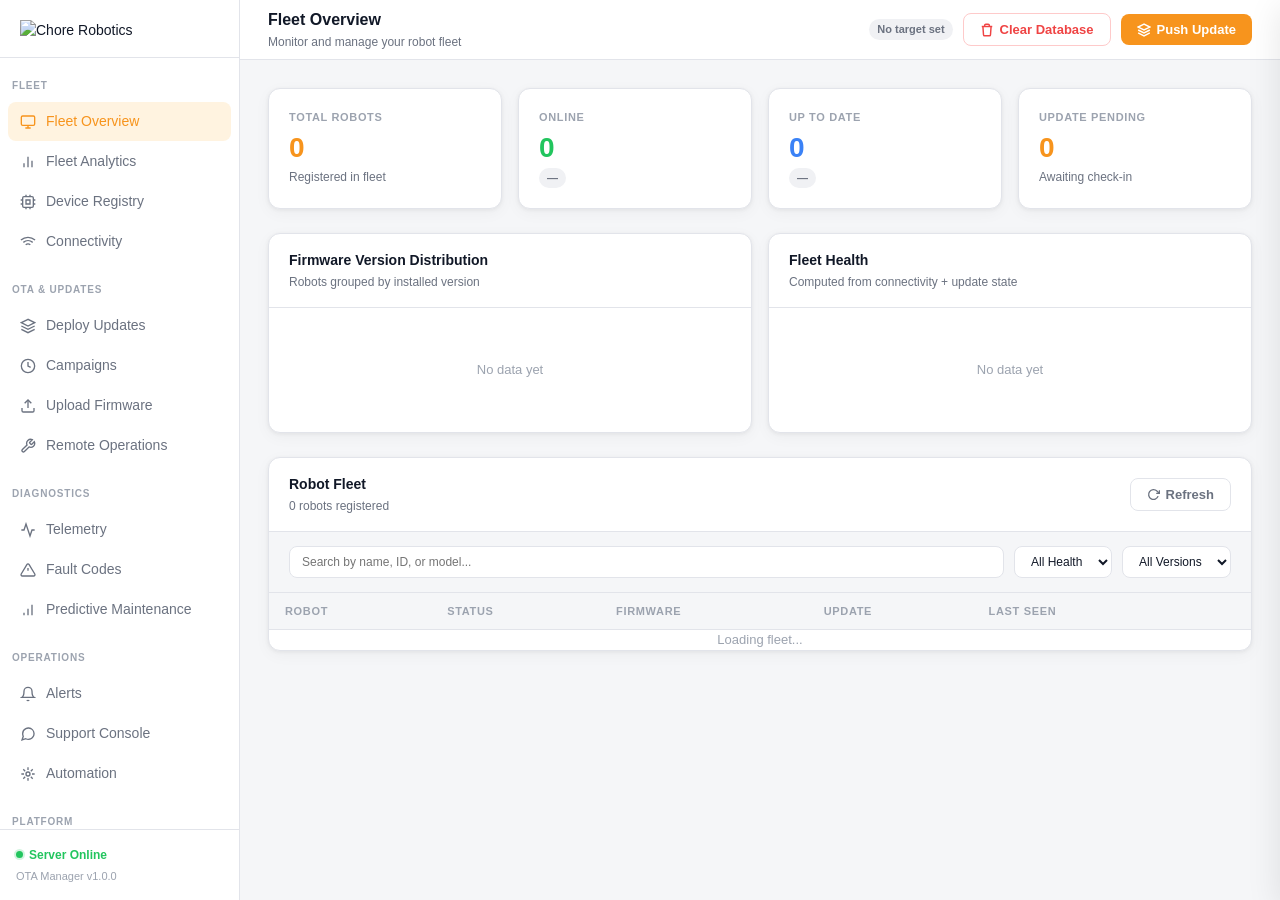
==== server/static/index.html @ d0a6da08 "Snap flywheel path labels to their arrows The telemetry label sat in open space mid-scene; wrap it t" ====
<!DOCTYPE html>
<html lang="en">
<head>
<meta charset="UTF-8">
<meta name="viewport" content="width=device-width, initial-scale=1.0">
<title>Chore Robotics — OTA Fleet Manager</title>
<style>
  /* ---------- Reset & Base ---------- */
  *, *::before, *::after { box-sizing: border-box; margin: 0; padding: 0; }
  :root {
    --orange: #F7941D;
    --orange-light: #FFF3E0;
    --orange-dark: #d97c10;
    --gold: #8B6914;
    --green: #22c55e;
    --red: #ef4444;
    --yellow: #f59e0b;
    --blue: #3b82f6;
    --bg: #f5f6f8;
    --surface: #ffffff;
    --surface2: #f0f1f4;
    --border: #e2e4ea;
    --text: #111827;
    --text2: #6b7280;
    --text3: #9ca3af;
    --radius: 12px;
    --shadow: 0 1px 4px rgba(0,0,0,.06), 0 4px 16px rgba(0,0,0,.04);
    --shadow-lg: 0 8px 32px rgba(0,0,0,.10);
    --sidebar: 240px;
  }
  body {
    font-family: -apple-system, BlinkMacSystemFont, 'Segoe UI', sans-serif;
    background: var(--bg);
    color: var(--text);
    min-height: 100vh;
    display: flex;
    font-size: 14px;
    line-height: 1.5;
  }

  /* ---------- Sidebar ---------- */
  .sidebar {
    width: var(--sidebar);
    background: var(--surface);
    border-right: 1px solid var(--border);
    display: flex;
    flex-direction: column;
    position: fixed;
    top: 0; left: 0; bottom: 0;
    z-index: 100;
  }
  .sidebar-logo {
    padding: 20px 20px 16px;
    border-bottom: 1px solid var(--border);
  }
  .sidebar-logo img { width: 160px; display: block; }
  .sidebar-nav {
    flex: 1;
    min-height: 0;
    overflow-y: auto;
    padding-bottom: 8px;
  }
  .sidebar-nav::-webkit-scrollbar { width: 6px; }
  .sidebar-nav::-webkit-scrollbar-thumb { background: var(--border); border-radius: 99px; }
  .sidebar-nav::-webkit-scrollbar-track { background: transparent; }
  .sidebar-section {
    padding: 20px 12px 8px;
    font-size: 10px;
    font-weight: 700;
    letter-spacing: .08em;
    text-transform: uppercase;
    color: var(--text3);
  }
  .nav-item {
    display: flex;
    align-items: center;
    gap: 10px;
    padding: 9px 12px;
    margin: 1px 8px;
    border-radius: 8px;
    cursor: pointer;
    color: var(--text2);
    font-weight: 500;
    transition: all .15s;
    text-decoration: none;
  }
  .nav-item:hover { background: var(--bg); color: var(--text); }
  .nav-item.active { background: var(--orange-light); color: var(--orange); }
  .nav-item svg { flex-shrink: 0; }
  .sidebar-footer {
    margin-top: auto;
    padding: 16px;
    border-top: 1px solid var(--border);
    font-size: 11px;
    color: var(--text3);
  }
  .server-status {
    display: flex; align-items: center; gap: 6px;
    font-weight: 600; color: var(--green); font-size: 12px;
  }
  .server-status::before {
    content: '';
    width: 7px; height: 7px;
    border-radius: 50%;
    background: var(--green);
    box-shadow: 0 0 0 2px rgba(34,197,94,.2);
  }

  /* ---------- Main ---------- */
  .main {
    margin-left: var(--sidebar);
    flex: 1;
    display: flex;
    flex-direction: column;
    min-height: 100vh;
  }
  .topbar {
    background: var(--surface);
    border-bottom: 1px solid var(--border);
    padding: 0 28px;
    height: 60px;
    display: flex;
    align-items: center;
    justify-content: space-between;
    position: sticky; top: 0; z-index: 50;
  }
  .topbar-title { font-size: 16px; font-weight: 700; }
  .topbar-subtitle { font-size: 12px; color: var(--text2); margin-top: 1px; }
  .topbar-right { display: flex; align-items: center; gap: 10px; }

  .btn {
    display: inline-flex; align-items: center; gap: 6px;
    padding: 8px 16px;
    border-radius: 8px;
    font-size: 13px; font-weight: 600;
    cursor: pointer; border: none;
    transition: all .15s;
  }
  .btn-primary {
    background: var(--orange);
    color: #fff;
  }
  .btn-primary:hover { background: var(--orange-dark); }
  .btn-primary:disabled { opacity: .5; cursor: not-allowed; }
  .btn-ghost {
    background: transparent;
    color: var(--text2);
    border: 1px solid var(--border);
  }
  .btn-ghost:hover { background: var(--bg); color: var(--text); }
  .btn-danger-ghost {
    background: transparent;
    color: var(--red);
    border: 1px solid #fecaca;
  }
  .btn-danger-ghost:hover { background: #fef2f2; border-color: var(--red); }

  .content { padding: 28px; flex: 1; }

  /* ---------- Stats row ---------- */
  .stats-row {
    display: grid;
    grid-template-columns: repeat(4, 1fr);
    gap: 16px;
    margin-bottom: 24px;
  }
  .stat-card {
    background: var(--surface);
    border: 1px solid var(--border);
    border-radius: var(--radius);
    padding: 20px;
    box-shadow: var(--shadow);
  }
  .stat-label { font-size: 11px; font-weight: 700; text-transform: uppercase; letter-spacing: .06em; color: var(--text3); margin-bottom: 8px; }
  .stat-value { font-size: 28px; font-weight: 800; line-height: 1; }
  .stat-value.orange { color: var(--orange); }
  .stat-sub { font-size: 12px; color: var(--text2); margin-top: 6px; }
  .stat-badge {
    display: inline-flex; align-items: center; gap: 4px;
    font-size: 11px; font-weight: 600;
    padding: 2px 8px; border-radius: 99px;
  }
  .badge-green { background: #dcfce7; color: #15803d; }
  .badge-red { background: #fee2e2; color: #b91c1c; }
  .badge-yellow { background: #fef3c7; color: #92400e; }
  .badge-gray { background: var(--surface2); color: var(--text2); }
  .badge-orange { background: var(--orange-light); color: var(--orange-dark); }
  .badge-blue { background: #eff6ff; color: #1d4ed8; }

  /* ---------- Layout grid ---------- */
  .layout-grid {
    display: grid;
    grid-template-columns: 1fr 340px;
    gap: 20px;
    align-items: start;
  }

  /* ---------- Charts row ---------- */
  .charts-row {
    display: grid;
    grid-template-columns: 1fr 1fr;
    gap: 16px;
    margin-bottom: 24px;
  }
  @media (max-width: 900px) { .charts-row { grid-template-columns: 1fr; } }

  .chart-bar-row {
    display: grid;
    grid-template-columns: 110px 1fr 64px;
    align-items: center;
    gap: 10px;
    margin-bottom: 12px;
    font-size: 12px;
  }
  .chart-bar-row:last-child { margin-bottom: 0; }
  .chart-bar-label {
    font-weight: 600; white-space: nowrap; overflow: hidden; text-overflow: ellipsis;
    display: flex; align-items: center; gap: 6px;
  }
  .chart-bar-track { height: 8px; background: var(--surface2); border-radius: 99px; overflow: hidden; }
  .chart-bar-fill {
    height: 100%; border-radius: 99px;
    background: linear-gradient(90deg, var(--orange), var(--orange-dark));
    transition: width .3s ease;
  }
  .chart-bar-count { color: var(--text2); text-align: right; font-variant-numeric: tabular-nums; }

  .donut {
    width: 120px; height: 120px; border-radius: 50%;
    display: flex; align-items: center; justify-content: center;
    flex-shrink: 0; transition: background .3s ease;
  }
  .donut-hole {
    width: 76px; height: 76px; border-radius: 50%;
    background: var(--surface);
    display: flex; flex-direction: column; align-items: center; justify-content: center;
    font-size: 20px; font-weight: 800;
  }
  .donut-hole span { font-size: 9px; font-weight: 700; color: var(--text3); text-transform: uppercase; letter-spacing: .04em; }
  .donut-wrap { display: flex; align-items: center; gap: 24px; flex-wrap: wrap; }
  .donut-legend { display: flex; flex-direction: column; gap: 9px; flex: 1; min-width: 140px; }
  .legend-item { display: flex; align-items: center; gap: 8px; font-size: 12px; color: var(--text2); }
  .legend-item strong { margin-left: auto; color: var(--text); font-weight: 700; }
  .legend-dot { width: 8px; height: 8px; border-radius: 50%; flex-shrink: 0; }

  /* ---------- Fleet toolbar ---------- */
  .fleet-toolbar {
    display: flex; gap: 10px; padding: 14px 20px;
    border-bottom: 1px solid var(--border);
    background: var(--bg);
    flex-wrap: wrap;
  }
  .fleet-toolbar input, .fleet-toolbar select {
    padding: 7px 12px; border: 1px solid var(--border); border-radius: 8px;
    font-size: 12px; background: var(--surface); color: var(--text);
    outline: none; transition: border .15s;
  }
  .fleet-toolbar input:focus, .fleet-toolbar select:focus { border-color: var(--orange); box-shadow: 0 0 0 3px rgba(247,148,29,.15); }
  .fleet-toolbar input { flex: 1; min-width: 180px; }
  .fleet-toolbar select { cursor: pointer; }

  .sortable { cursor: pointer; user-select: none; }
  .sortable:hover { color: var(--text); }
  .sort-arrow { font-size: 9px; margin-left: 4px; color: var(--orange); }

  /* ---------- Health dot on avatar ---------- */
  .robot-icon { position: relative; }
  .health-corner-dot {
    position: absolute; bottom: -2px; right: -2px;
    width: 10px; height: 10px; border-radius: 50%;
    border: 2px solid var(--surface);
  }
  .robot-row { cursor: pointer; }

  /* ---------- Drawer ---------- */
  .drawer-overlay {
    position: fixed; inset: 0; background: rgba(17,24,39,.32);
    opacity: 0; pointer-events: none; transition: opacity .2s ease;
    z-index: 200;
  }
  .drawer-overlay.open { opacity: 1; pointer-events: auto; }
  .robot-drawer {
    position: fixed; top: 0; right: 0; bottom: 0; width: 420px; max-width: 92vw;
    background: var(--surface); border-left: 1px solid var(--border);
    box-shadow: var(--shadow-lg);
    transform: translateX(100%); transition: transform .25s ease;
    z-index: 201; display: flex; flex-direction: column;
  }
  .robot-drawer.open { transform: translateX(0); }
  .drawer-header {
    padding: 20px; border-bottom: 1px solid var(--border);
    display: flex; align-items: center; justify-content: space-between; flex-shrink: 0;
  }
  .drawer-body { padding: 20px; overflow-y: auto; flex: 1; }
  .drawer-section { margin-bottom: 22px; }
  .drawer-section-title {
    font-size: 11px; font-weight: 700; text-transform: uppercase;
    letter-spacing: .06em; color: var(--text3); margin-bottom: 10px;
  }
  .drawer-stat-grid { display: grid; grid-template-columns: 1fr 1fr; gap: 10px; }
  .drawer-stat { background: var(--bg); border-radius: 8px; padding: 12px; }
  .drawer-stat-label { font-size: 11px; color: var(--text2); margin-bottom: 4px; }
  .drawer-stat-value { font-size: 15px; font-weight: 700; font-family: monospace; }
  .timeline-item { display: flex; gap: 10px; padding: 8px 0; border-bottom: 1px solid var(--border); font-size: 12px; }
  .timeline-item:last-child { border-bottom: none; }
  .timeline-dot { width: 7px; height: 7px; border-radius: 50%; background: var(--orange); margin-top: 5px; flex-shrink: 0; }
  .timeline-time { color: var(--text3); font-family: monospace; font-size: 11px; }

  /* ---------- Section card ---------- */
  .card {
    background: var(--surface);
    border: 1px solid var(--border);
    border-radius: var(--radius);
    box-shadow: var(--shadow);
    overflow: hidden;
  }
  .card-header {
    padding: 16px 20px;
    border-bottom: 1px solid var(--border);
    display: flex; align-items: center; justify-content: space-between;
  }
  .card-title { font-weight: 700; font-size: 14px; }
  .card-subtitle { font-size: 12px; color: var(--text2); margin-top: 2px; }
  .card-body { padding: 20px; }

  /* ---------- Fleet table ---------- */
  .fleet-table { width: 100%; border-collapse: collapse; }
  .fleet-table th {
    text-align: left;
    font-size: 11px; font-weight: 700;
    text-transform: uppercase; letter-spacing: .06em;
    color: var(--text3);
    padding: 10px 16px;
    border-bottom: 1px solid var(--border);
    background: var(--bg);
  }
  .fleet-table td {
    padding: 0;
    border-bottom: 1px solid var(--border);
    vertical-align: middle;
  }
  .fleet-table tr:last-child td { border-bottom: none; }
  .fleet-table tr:hover td { background: var(--bg); }

  .robot-row td { padding: 14px 16px; }

  .robot-identity { display: flex; align-items: center; gap: 12px; }
  .robot-icon {
    width: 38px; height: 38px;
    background: var(--orange-light);
    border-radius: 10px;
    display: flex; align-items: center; justify-content: center;
    flex-shrink: 0;
  }
  .robot-icon svg { color: var(--orange); }
  .robot-name { font-weight: 700; font-size: 13px; }
  .robot-meta { font-size: 11px; color: var(--text2); margin-top: 1px; }
  .robot-id { font-family: monospace; font-size: 10px; color: var(--text3); }

  .status-dot {
    width: 7px; height: 7px; border-radius: 50%; display: inline-block;
    margin-right: 5px;
  }
  .dot-online { background: var(--green); box-shadow: 0 0 0 2px rgba(34,197,94,.2); }
  .dot-offline { background: var(--text3); }
  .dot-updating { background: var(--blue); box-shadow: 0 0 0 2px rgba(59,130,246,.2); }

  .action-btn {
    padding: 5px 12px;
    font-size: 12px; font-weight: 600;
    border-radius: 6px; cursor: pointer; border: 1px solid var(--border);
    background: var(--surface); color: var(--text2);
    transition: all .15s;
  }
  .action-btn:hover:not(:disabled) { border-color: var(--orange); color: var(--orange); }
  .action-btn:disabled { opacity: .4; cursor: not-allowed; }

  /* ---------- Right panel ---------- */
  .panel-stack { display: flex; flex-direction: column; gap: 20px; }

  /* ---------- Upload zone ---------- */
  .upload-zone {
    border: 2px dashed var(--border);
    border-radius: 10px;
    padding: 24px;
    text-align: center;
    cursor: pointer;
    transition: all .2s;
    background: var(--bg);
  }
  .upload-zone:hover, .upload-zone.drag { border-color: var(--orange); background: var(--orange-light); }
  .upload-zone svg { color: var(--text3); margin-bottom: 8px; }
  .upload-zone p { font-size: 13px; color: var(--text2); }
  .upload-zone strong { color: var(--orange); }
  #fileInput { display: none; }

  .form-group { margin-bottom: 14px; }
  .form-label { display: block; font-size: 12px; font-weight: 600; margin-bottom: 6px; color: var(--text2); }
  .form-input {
    width: 100%; padding: 8px 12px;
    border: 1px solid var(--border); border-radius: 8px;
    font-size: 13px; color: var(--text);
    outline: none; transition: border .15s;
    background: var(--surface);
  }
  .form-input:focus { border-color: var(--orange); box-shadow: 0 0 0 3px rgba(247,148,29,.15); }

  /* ---------- Versions list ---------- */
  .version-item {
    display: flex; align-items: center; justify-content: space-between;
    padding: 10px 0;
    border-bottom: 1px solid var(--border);
  }
  .version-item:last-child { border-bottom: none; }
  .version-name { font-weight: 700; font-size: 13px; }
  .version-meta { font-size: 11px; color: var(--text2); }

  /* ---------- Deploy section ---------- */
  .deploy-target {
    display: flex; align-items: center; justify-content: space-between;
    padding: 10px 12px;
    border: 1px solid var(--border); border-radius: 8px;
    margin-bottom: 8px;
    cursor: pointer;
    transition: all .15s;
  }
  .deploy-target:hover { border-color: var(--orange); }
  .deploy-target input[type=checkbox] { accent-color: var(--orange); width: 15px; height: 15px; }

  /* ---------- Activity log ---------- */
  .log-entry {
    display: flex; gap: 10px;
    padding: 10px 0;
    border-bottom: 1px solid var(--border);
    font-size: 12px;
  }
  .log-entry:last-child { border-bottom: none; }
  .log-time { color: var(--text3); white-space: nowrap; font-family: monospace; }
  .log-msg { color: var(--text2); }
  .log-msg strong { color: var(--text); }

  /* ---------- Toast ---------- */
  #toast-container {
    position: fixed; bottom: 24px; right: 24px;
    display: flex; flex-direction: column; gap: 8px;
    z-index: 9999;
  }
  .toast {
    background: var(--surface);
    border: 1px solid var(--border);
    border-radius: 10px;
    padding: 12px 16px;
    box-shadow: var(--shadow-lg);
    display: flex; align-items: center; gap: 10px;
    font-size: 13px; font-weight: 500;
    animation: slideIn .25s ease;
    max-width: 320px;
  }
  .toast.success { border-left: 3px solid var(--green); }
  .toast.error { border-left: 3px solid var(--red); }
  .toast.info { border-left: 3px solid var(--blue); }
  @keyframes slideIn {
    from { opacity: 0; transform: translateX(20px); }
    to { opacity: 1; transform: translateX(0); }
  }

  /* ---------- Empty state ---------- */
  .empty { text-align: center; padding: 32px 16px; color: var(--text3); font-size: 13px; }
  .empty code {
    display: inline-block; margin-top: 10px;
    background: var(--surface2); color: var(--text);
    padding: 8px 12px; border-radius: 6px;
    font-size: 12px; font-family: monospace;
  }

  select.form-input { cursor: pointer; }

  .divider { height: 1px; background: var(--border); margin: 16px 0; }

  .chip {
    display: inline-flex; align-items: center;
    padding: 2px 8px; border-radius: 99px;
    font-size: 11px; font-weight: 600;
  }

  /* ---------- Toggle switch ---------- */
  .toggle { position: relative; display: inline-block; width: 38px; height: 22px; flex-shrink: 0; }
  .toggle input { opacity: 0; width: 0; height: 0; }
  .toggle-slider { position: absolute; cursor: pointer; inset: 0; background: var(--surface2); border-radius: 99px; transition: .2s; }
  .toggle-slider:before { content: ''; position: absolute; height: 16px; width: 16px; left: 3px; bottom: 3px; background: #fff; border-radius: 50%; transition: .2s; box-shadow: 0 1px 2px rgba(0,0,0,.2); }
  .toggle input:checked + .toggle-slider { background: var(--orange); }
  .toggle input:checked + .toggle-slider:before { transform: translateX(16px); }

  .setting-row { display: flex; align-items: center; justify-content: space-between; padding: 12px 0; border-bottom: 1px solid var(--border); gap: 12px; }
  .setting-row:last-child { border-bottom: none; }
  .setting-row-label { font-weight: 600; font-size: 13px; }
  .setting-row-desc { font-size: 11px; color: var(--text2); margin-top: 2px; }

  /* ---------- Phased rollout steps ---------- */
  .progress-steps { display: flex; align-items: flex-start; gap: 0; margin: 16px 0; }
  .progress-step { flex: 1; text-align: center; position: relative; }
  .progress-step-dot {
    width: 28px; height: 28px; border-radius: 50%; background: var(--surface2); color: var(--text3);
    display: flex; align-items: center; justify-content: center; font-size: 11px; font-weight: 700;
    margin: 0 auto 6px; border: 2px solid var(--surface2); position: relative; z-index: 1;
  }
  .progress-step.done .progress-step-dot { background: var(--green); color: #fff; border-color: var(--green); }
  .progress-step.active .progress-step-dot { background: var(--orange); color: #fff; border-color: var(--orange); }
  .progress-step-label { font-size: 11px; color: var(--text2); font-weight: 600; }
  .progress-step:not(:last-child)::after {
    content: ''; position: absolute; top: 14px; left: 50%; width: 100%; height: 2px; background: var(--surface2);
  }
  .progress-step.done:not(:last-child)::after { background: var(--green); }

  /* ---------- Mini bits ---------- */
  .mini-table { width: 100%; border-collapse: collapse; font-size: 12px; }
  .mini-table th { text-align: left; font-size: 10px; font-weight: 700; text-transform: uppercase; letter-spacing: .05em; color: var(--text3); padding: 8px 10px; border-bottom: 1px solid var(--border); }
  .mini-table td { padding: 10px; border-bottom: 1px solid var(--border); }
  .mini-table tr:last-child td { border-bottom: none; }
  .severity-critical { background: #fee2e2; color: #b91c1c; }
  .severity-warning { background: #fef3c7; color: #92400e; }
  .severity-info { background: #eff6ff; color: #1d4ed8; }

  /* ---------- Grafana-style telemetry dashboard ---------- */
  .gf-wrap { background: #0f1115; border-radius: 12px; padding: 20px; margin-top: 20px; }
  .gf-toolbar { display: flex; align-items: center; justify-content: space-between; margin-bottom: 16px; flex-wrap: wrap; gap: 10px; }
  .gf-title { color: #e5e7eb; font-weight: 700; font-size: 13px; display: flex; align-items: center; gap: 8px; }
  .gf-range-buttons { display: flex; gap: 6px; }
  .gf-range-btn {
    background: #1f2329; border: 1px solid #2c3138; color: #9ca3af;
    padding: 6px 14px; border-radius: 6px; font-size: 12px; font-weight: 600; cursor: pointer;
  }
  .gf-range-btn.active { background: var(--orange); color: #0f1115; border-color: var(--orange); }
  .gf-range-btn:hover:not(.active) { border-color: #4b5563; color: #d1d5db; }
  .gf-grid { display: grid; grid-template-columns: repeat(4, 1fr); gap: 12px; margin-bottom: 12px; }
  .gf-panel { background: #181b1f; border: 1px solid #2c3138; border-radius: 8px; padding: 14px; min-width: 0; }
  .gf-panel-title { font-size: 10px; font-weight: 700; color: #9ca3af; text-transform: uppercase; letter-spacing: .05em; margin-bottom: 10px; }
  .gf-stat-value { font-size: 26px; font-weight: 800; color: #e5e7eb; }
  .gf-stat-value.good { color: #73bf69; }
  .gf-stat-value.warn { color: #fade2a; }
  .gf-stat-value.crit { color: #f2495c; }
  .gf-legend { display: flex; gap: 12px; flex-wrap: wrap; margin-top: 8px; font-size: 11px; color: #9ca3af; }
  .gf-legend-item { display: flex; align-items: center; gap: 5px; }
  .gf-legend-dot { width: 8px; height: 8px; border-radius: 2px; flex-shrink: 0; }
  .gf-heatmap-row { display: flex; gap: 2px; align-items: center; margin-bottom: 2px; }
  .gf-heatmap-label { width: 100px; font-size: 10px; color: #9ca3af; flex-shrink: 0; overflow: hidden; text-overflow: ellipsis; white-space: nowrap; }
  .gf-heatmap-cell { flex: 1; height: 16px; border-radius: 2px; }
  .gf-table { width: 100%; border-collapse: collapse; font-size: 11px; color: #d1d5db; }
  .gf-table th { text-align: left; color: #6b7280; font-weight: 600; padding: 6px 8px; border-bottom: 1px solid #2c3138; text-transform: uppercase; font-size: 9px; letter-spacing: .05em; }
  .gf-table td { padding: 6px 8px; border-bottom: 1px solid #22262c; }
  .gf-log { background: #0f1115; border: 1px solid #2c3138; border-radius: 6px; padding: 10px; font-family: monospace; font-size: 11px; color: #9ca3af; height: 180px; overflow-y: auto; }
  .gf-log-line { padding: 2px 0; }
  .gf-log-time { color: #4b5563; margin-right: 8px; }
  .gf-gauge-wrap { display: flex; flex-direction: column; align-items: center; }

  /* ---------- Virtual cursor (demo choreography) ---------- */
  #virtual-cursor {
    position: fixed; top: 0; left: 0; width: 22px; height: 22px;
    pointer-events: none; z-index: 99999;
    opacity: 0; transition: opacity .3s ease;
    filter: drop-shadow(0 2px 5px rgba(0,0,0,.35));
    will-change: transform;
  }
  #virtual-cursor.vc-dip svg { transform: scale(.88); }
  #virtual-cursor svg { transition: transform .12s ease; display: block; }
  .vc-ripple {
    position: fixed; width: 10px; height: 10px; margin: -5px 0 0 -5px;
    border-radius: 50%; border: 2px solid var(--orange);
    pointer-events: none; z-index: 99998;
    animation: vcRipple .5s ease-out forwards;
  }
  @keyframes vcRipple { from { transform: scale(.3); opacity: .9; } to { transform: scale(3.4); opacity: 0; } }
  .vc-hover td { background: var(--bg) !important; }

  /* ---------- Data Flywheel ---------- */
  .fw-track { fill: none; stroke: var(--orange); stroke-width: 2.5; opacity: .18; }
  .fw-flow { fill: none; stroke: var(--orange); stroke-width: 2.5; stroke-linecap: round; stroke-dasharray: 2 14; animation: fwFlow 1.4s linear infinite; }
  .fw-flow-return { stroke: var(--orange-dark); animation-duration: 1.8s; }
  @keyframes fwFlow { to { stroke-dashoffset: -16; } }
  #fw-scene text { font-family: 'Avenir Next', 'Helvetica Neue', -apple-system, 'Segoe UI', sans-serif; }
  .fw-station-label { font-size: 16px; font-weight: 600; fill: var(--text); letter-spacing: .01em; }
  .fw-station-sub { font-size: 11px; font-weight: 500; fill: var(--text2); letter-spacing: .02em; }
  .fw-counter { font-size: 26px; font-weight: 700; fill: var(--orange-dark); letter-spacing: .01em; }
  .fw-counter-sub { font-size: 9.5px; font-weight: 600; fill: var(--text3); letter-spacing: .08em; text-transform: uppercase; }
  .fw-path-label { font-size: 11.5px; font-weight: 500; fill: var(--text2); letter-spacing: .015em; }
  .fw-tagline { font-size: 13.5px; font-weight: 600; fill: var(--text2); letter-spacing: .02em; }
  .fw-particle { fill: var(--orange); }
  .fw-packet { fill: var(--orange-dark); }
  .fw-node-pulse { animation: fwPulse 2.6s ease-in-out infinite; transform-box: fill-box; transform-origin: center; }
  @keyframes fwPulse { 0%,100% { transform: scale(1); } 50% { transform: scale(1.035); } }
  .fw-pill { fill: #fff; stroke: rgba(247,148,29,.35); stroke-width: 1; }
  @media (prefers-reduced-motion: reduce) {
    .fw-flow, .fw-node-pulse { animation: none; }
  }
</style>
</head>
<body>

<!-- Sidebar -->
<aside class="sidebar">
  <div class="sidebar-logo">
    <img src="/static/logo.png" alt="Chore Robotics">
  </div>
  <nav class="sidebar-nav">
  <div class="sidebar-section">Fleet</div>
  <a class="nav-item active" id="nav-fleet" onclick="showSection('fleet')">
    <svg width="16" height="16" fill="none" stroke="currentColor" stroke-width="2" viewBox="0 0 24 24"><rect x="2" y="3" width="20" height="14" rx="2"/><path d="M8 21h8M12 17v4"/></svg>
    Fleet Overview
  </a>
  <a class="nav-item" id="nav-analytics" onclick="showSection('analytics')">
    <svg width="16" height="16" fill="none" stroke="currentColor" stroke-width="2" viewBox="0 0 24 24"><line x1="18" y1="20" x2="18" y2="10"/><line x1="12" y1="20" x2="12" y2="4"/><line x1="6" y1="20" x2="6" y2="14"/></svg>
    Fleet Analytics
  </a>
  <a class="nav-item" id="nav-devices" onclick="showSection('devices')">
    <svg width="16" height="16" fill="none" stroke="currentColor" stroke-width="2" viewBox="0 0 24 24"><rect x="4" y="4" width="16" height="16" rx="2"/><path d="M9 9h6v6H9z"/><path d="M9 1v3M15 1v3M9 20v3M15 20v3M1 9h3M1 15h3M20 9h3M20 15h3"/></svg>
    Device Registry
  </a>
  <a class="nav-item" id="nav-connectivity" onclick="showSection('connectivity')">
    <svg width="16" height="16" fill="none" stroke="currentColor" stroke-width="2" viewBox="0 0 24 24"><path d="M5 12.55a11 11 0 0114.08 0M1.42 9a16 16 0 0121.16 0M8.53 16.11a6 6 0 016.95 0"/><line x1="12" y1="20" x2="12.01" y2="20"/></svg>
    Connectivity
  </a>
  <div class="sidebar-section">OTA &amp; Updates</div>
  <a class="nav-item" id="nav-deploy" onclick="showSection('deploy')">
    <svg width="16" height="16" fill="none" stroke="currentColor" stroke-width="2" viewBox="0 0 24 24"><path d="M12 2L2 7l10 5 10-5-10-5zM2 17l10 5 10-5M2 12l10 5 10-5"/></svg>
    Deploy Updates
  </a>
  <a class="nav-item" id="nav-campaigns" onclick="showSection('campaigns')">
    <svg width="16" height="16" fill="none" stroke="currentColor" stroke-width="2" viewBox="0 0 24 24"><circle cx="12" cy="12" r="10"/><path d="M12 6v6l4 2"/></svg>
    Campaigns
  </a>
  <a class="nav-item" id="nav-uploads" onclick="showSection('uploads')">
    <svg width="16" height="16" fill="none" stroke="currentColor" stroke-width="2" viewBox="0 0 24 24"><path d="M21 15v4a2 2 0 01-2 2H5a2 2 0 01-2-2v-4"/><polyline points="17 8 12 3 7 8"/><line x1="12" y1="3" x2="12" y2="15"/></svg>
    Upload Firmware
  </a>
  <a class="nav-item" id="nav-remoteops" onclick="showSection('remoteops')">
    <svg width="16" height="16" fill="none" stroke="currentColor" stroke-width="2" viewBox="0 0 24 24"><path d="M14.7 6.3a1 1 0 000 1.4l1.6 1.6a1 1 0 001.4 0l3.77-3.77a6 6 0 01-7.94 7.94l-6.91 6.91a2.12 2.12 0 01-3-3l6.91-6.91a6 6 0 017.94-7.94l-3.76 3.76z"/></svg>
    Remote Operations
  </a>
  <div class="sidebar-section">Diagnostics</div>
  <a class="nav-item" id="nav-telemetry" onclick="showSection('telemetry')">
    <svg width="16" height="16" fill="none" stroke="currentColor" stroke-width="2" viewBox="0 0 24 24"><path d="M22 12h-4l-3 9L9 3l-3 9H2"/></svg>
    Telemetry
  </a>
  <a class="nav-item" id="nav-faults" onclick="showSection('faults')">
    <svg width="16" height="16" fill="none" stroke="currentColor" stroke-width="2" viewBox="0 0 24 24"><path d="M10.29 3.86L1.82 18a2 2 0 001.71 3h16.94a2 2 0 001.71-3L13.71 3.86a2 2 0 00-3.42 0z"/><line x1="12" y1="9" x2="12" y2="13"/><line x1="12" y1="17" x2="12.01" y2="17"/></svg>
    Fault Codes
  </a>
  <a class="nav-item" id="nav-predictive" onclick="showSection('predictive')">
    <svg width="16" height="16" fill="none" stroke="currentColor" stroke-width="2" viewBox="0 0 24 24"><path d="M12 20V10M18 20V4M6 20v-4"/></svg>
    Predictive Maintenance
  </a>
  <div class="sidebar-section">Operations</div>
  <a class="nav-item" id="nav-alerts" onclick="showSection('alerts')">
    <svg width="16" height="16" fill="none" stroke="currentColor" stroke-width="2" viewBox="0 0 24 24"><path d="M18 8a6 6 0 00-12 0c0 7-3 9-3 9h18s-3-2-3-9"/><path d="M13.73 21a2 2 0 01-3.46 0"/></svg>
    Alerts
  </a>
  <a class="nav-item" id="nav-support" onclick="showSection('support')">
    <svg width="16" height="16" fill="none" stroke="currentColor" stroke-width="2" viewBox="0 0 24 24"><path d="M21 11.5a8.38 8.38 0 01-.9 3.8 8.5 8.5 0 01-7.6 4.7 8.38 8.38 0 01-3.8-.9L3 21l1.9-5.7a8.38 8.38 0 01-.9-3.8 8.5 8.5 0 014.7-7.6 8.38 8.38 0 013.8-.9h.5a8.48 8.48 0 018 8v.5z"/></svg>
    Support Console
  </a>
  <a class="nav-item" id="nav-automation" onclick="showSection('automation')">
    <svg width="16" height="16" fill="none" stroke="currentColor" stroke-width="2" viewBox="0 0 24 24"><path d="M12 2v4M12 18v4M4.93 4.93l2.83 2.83M16.24 16.24l2.83 2.83M2 12h4M18 12h4M4.93 19.07l2.83-2.83M16.24 7.76l2.83-2.83"/><circle cx="12" cy="12" r="3"/></svg>
    Automation
  </a>
  <div class="sidebar-section">Platform</div>
  <a class="nav-item" id="nav-access" onclick="showSection('access')">
    <svg width="16" height="16" fill="none" stroke="currentColor" stroke-width="2" viewBox="0 0 24 24"><rect x="3" y="11" width="18" height="11" rx="2"/><path d="M7 11V7a5 5 0 0110 0v4"/></svg>
    Access &amp; Audit
  </a>
  <a class="nav-item" id="nav-enterprise" onclick="showSection('enterprise')">
    <svg width="16" height="16" fill="none" stroke="currentColor" stroke-width="2" viewBox="0 0 24 24"><path d="M3 21h18M5 21V7l7-4 7 4v14M9 9h1M9 13h1M9 17h1M14 9h1M14 13h1M14 17h1"/></svg>
    Enterprise &amp; Ecosystem
  </a>
  <a class="nav-item" id="nav-flywheel" onclick="showSection('flywheel')">
    <svg width="16" height="16" fill="none" stroke="currentColor" stroke-width="2" viewBox="0 0 24 24"><circle cx="12" cy="12" r="9"/><path d="M12 3v4M21 12h-4M12 21v-4M3 12h4"/><circle cx="12" cy="12" r="2.5"/></svg>
    Data Flywheel
  </a>
  <div class="sidebar-section">System</div>
  <a class="nav-item" id="nav-activity" onclick="showSection('activity')">
    <svg width="16" height="16" fill="none" stroke="currentColor" stroke-width="2" viewBox="0 0 24 24"><polyline points="22 12 18 12 15 21 9 3 6 12 2 12"/></svg>
    Activity Log
  </a>
  </nav>
  <div class="sidebar-footer">
    <div class="server-status">Server Online</div>
    <div style="margin-top:4px">OTA Manager v1.0.0</div>
  </div>
</aside>

<!-- Main -->
<main class="main">
  <div class="topbar">
    <div>
      <div class="topbar-title" id="page-title">Fleet Overview</div>
      <div class="topbar-subtitle" id="page-sub">Monitor and manage your robot fleet</div>
    </div>
    <div class="topbar-right">
      <span class="chip badge-gray" id="target-version-chip">No target set</span>
      <button class="btn btn-danger-ghost" onclick="clearDatabase()">
        <svg width="14" height="14" fill="none" stroke="currentColor" stroke-width="2.5" viewBox="0 0 24 24"><polyline points="3 6 5 6 21 6"/><path d="M19 6l-1 14a2 2 0 01-2 2H8a2 2 0 01-2-2L5 6m3 0V4a2 2 0 012-2h4a2 2 0 012 2v2"/></svg>
        Clear Database
      </button>
      <button class="btn btn-primary" onclick="showSection('deploy')">
        <svg width="14" height="14" fill="none" stroke="currentColor" stroke-width="2.5" viewBox="0 0 24 24"><path d="M12 2L2 7l10 5 10-5-10-5z"/><path d="M2 17l10 5 10-5M2 12l10 5 10-5"/></svg>
        Push Update
      </button>
    </div>
  </div>

  <div class="content">

    <!-- ===== FLEET SECTION ===== -->
    <div id="section-fleet">
      <div class="stats-row">
        <div class="stat-card">
          <div class="stat-label">Total Robots</div>
          <div class="stat-value orange" id="stat-total">0</div>
          <div class="stat-sub">Registered in fleet</div>
        </div>
        <div class="stat-card">
          <div class="stat-label">Online</div>
          <div class="stat-value" id="stat-online" style="color:var(--green)">0</div>
          <div class="stat-sub"><span class="stat-badge badge-gray" id="stat-online-pct">—</span></div>
        </div>
        <div class="stat-card">
          <div class="stat-label">Up to Date</div>
          <div class="stat-value" id="stat-uptodate" style="color:var(--blue)">0</div>
          <div class="stat-sub"><span class="stat-badge badge-gray" id="stat-uptodate-pct">—</span></div>
        </div>
        <div class="stat-card">
          <div class="stat-label">Update Pending</div>
          <div class="stat-value" id="stat-updating" style="color:var(--orange)">0</div>
          <div class="stat-sub">Awaiting check-in</div>
        </div>
      </div>

      <div class="charts-row">
        <div class="card">
          <div class="card-header">
            <div>
              <div class="card-title">Firmware Version Distribution</div>
              <div class="card-subtitle">Robots grouped by installed version</div>
            </div>
          </div>
          <div class="card-body" id="version-chart"><div class="empty">No data yet</div></div>
        </div>
        <div class="card">
          <div class="card-header">
            <div>
              <div class="card-title">Fleet Health</div>
              <div class="card-subtitle">Computed from connectivity + update state</div>
            </div>
          </div>
          <div class="card-body" id="health-chart"><div class="empty">No data yet</div></div>
        </div>
      </div>

      <div class="card">
        <div class="card-header">
          <div>
            <div class="card-title">Robot Fleet</div>
            <div class="card-subtitle" id="fleet-count">0 robots registered</div>
          </div>
          <button class="btn btn-ghost" onclick="refreshFleet()">
            <svg width="13" height="13" fill="none" stroke="currentColor" stroke-width="2.5" viewBox="0 0 24 24"><polyline points="23 4 23 10 17 10"/><path d="M20.49 15a9 9 0 11-2.12-9.36L23 10"/></svg>
            Refresh
          </button>
        </div>
        <div class="fleet-toolbar">
          <input type="text" id="filter-search" placeholder="Search by name, ID, or model..." oninput="fleetFilter.search=this.value; renderFleet();">
          <select id="filter-health" onchange="fleetFilter.health=this.value; renderFleet();">
            <option value="all">All Health</option>
            <option value="healthy">Healthy</option>
            <option value="updating">Updating</option>
            <option value="outdated">Outdated</option>
            <option value="offline">Offline</option>
          </select>
          <select id="filter-version" onchange="fleetFilter.version=this.value; renderFleet();">
            <option value="all">All Versions</option>
          </select>
        </div>
        <table class="fleet-table">
          <thead>
            <tr>
              <th class="sortable" onclick="setSort('name')">Robot <span class="sort-arrow" id="arrow-name"></span></th>
              <th class="sortable" onclick="setSort('status')">Status <span class="sort-arrow" id="arrow-status"></span></th>
              <th class="sortable" onclick="setSort('version')">Firmware <span class="sort-arrow" id="arrow-version"></span></th>
              <th>Update</th>
              <th class="sortable" onclick="setSort('last_seen')">Last Seen <span class="sort-arrow" id="arrow-last_seen"></span></th>
              <th></th>
            </tr>
          </thead>
          <tbody id="fleet-tbody">
            <tr><td colspan="6" class="empty">Loading fleet...</td></tr>
          </tbody>
        </table>
      </div>
    </div>

    <!-- ===== ANALYTICS SECTION ===== -->
    <div id="section-analytics" style="display:none">
      <div class="card" style="margin-bottom:20px">
        <div class="card-body" style="display:flex;align-items:center;gap:32px;flex-wrap:wrap">
          <div style="flex:1;min-width:260px">
            <div class="stat-label">OTA Rollout Progress</div>
            <div style="display:flex;align-items:baseline;gap:10px;margin:6px 0 10px">
              <div style="font-size:36px;font-weight:800;color:var(--blue)" id="an-rollout-pct">0%</div>
              <div class="stat-sub" id="an-rollout-sub" style="margin:0">of fleet on target version</div>
            </div>
            <div class="chart-bar-track" style="height:10px">
              <div class="chart-bar-fill" id="an-rollout-bar" style="width:0%;background:linear-gradient(90deg,var(--blue),#1d4ed8)"></div>
            </div>
          </div>
          <div style="display:flex;gap:32px">
            <div><div class="stat-label">Avg Tenure</div><div style="font-size:20px;font-weight:800;margin-top:4px" id="an-avg-tenure">0d</div></div>
            <div><div class="stat-label">Connectivity</div><div style="font-size:20px;font-weight:800;margin-top:4px;color:var(--green)" id="an-online-pct">0%</div><div class="stat-sub" id="an-online-sub"></div></div>
            <div><div class="stat-label">Models</div><div style="font-size:20px;font-weight:800;margin-top:4px;color:var(--gold)" id="an-model-count">0</div></div>
          </div>
        </div>
      </div>

      <div class="layout-grid" style="grid-template-columns:1.3fr 1fr;margin-bottom:20px">
        <div class="card">
          <div class="card-header">
            <div>
              <div class="card-title">Robots by Model</div>
              <div class="card-subtitle">Hardware mix across the fleet</div>
            </div>
          </div>
          <div class="card-body" id="an-model-chart"><div class="empty">No data yet</div></div>
        </div>
        <div class="card">
          <div class="card-header">
            <div class="card-title">Update Compliance</div>
          </div>
          <div class="card-body" id="an-compliance-chart"><div class="empty">No data yet</div></div>
        </div>
      </div>

      <div class="layout-grid" style="grid-template-columns:1fr 1fr">
        <div class="card">
          <div class="card-header"><div class="card-title">Longest-Serving Robots</div></div>
          <div class="card-body" id="an-oldest-list"><div class="empty">No data yet</div></div>
        </div>
        <div class="card">
          <div class="card-header"><div class="card-title">Newest Additions</div></div>
          <div class="card-body" id="an-newest-list"><div class="empty">No data yet</div></div>
        </div>
      </div>
    </div>

    <!-- ===== DEPLOY SECTION ===== -->
    <div id="section-deploy" style="display:none">
      <div class="card" id="rollout-progress-card" style="margin-bottom:20px;display:none">
        <div class="card-header">
          <div>
            <div class="card-title">Active Rollout</div>
            <div class="card-subtitle">Live progress across in-flight firmware campaigns</div>
          </div>
        </div>
        <div class="card-body" id="rollout-progress-body"></div>
      </div>
      <div class="layout-grid">
        <div class="card">
          <div class="card-header">
            <div>
              <div class="card-title">Deploy Firmware Update</div>
              <div class="card-subtitle">Select a version and target robots</div>
            </div>
          </div>
          <div class="card-body">
            <div class="form-group">
              <label class="form-label">Firmware Version to Deploy</label>
              <select class="form-input" id="deploy-version-select">
                <option value="">— Select a version —</option>
              </select>
            </div>
            <div class="divider"></div>
            <div class="form-label" style="margin-bottom:10px">Target Robots</div>
            <div style="margin-bottom:10px;display:flex;gap:8px">
              <button class="btn btn-ghost" id="select-all-robots-btn" style="font-size:12px;padding:5px 10px" onclick="selectAllRobots(true)">Select All Available</button>
              <button class="btn btn-ghost" style="font-size:12px;padding:5px 10px" onclick="selectAllRobots(false)">Deselect All</button>
            </div>
            <div id="deploy-robot-list"></div>
            <div class="divider"></div>
            <div style="display:flex;align-items:center;justify-content:space-between;margin-bottom:12px">
              <div style="font-size:13px;color:var(--text2)">
                Current target: <strong id="current-target-display">none</strong>
              </div>
            </div>
            <button class="btn btn-primary" style="width:100%;justify-content:center;padding:12px" id="deploy-btn" onclick="deployUpdate()">
              <svg width="15" height="15" fill="none" stroke="currentColor" stroke-width="2.5" viewBox="0 0 24 24"><path d="M12 2L2 7l10 5 10-5-10-5z"/><path d="M2 17l10 5 10-5M2 12l10 5 10-5"/></svg>
              Push Update to Fleet
            </button>
          </div>
        </div>
        <div class="panel-stack">
          <div class="card">
            <div class="card-header">
              <div class="card-title">Deployment Status</div>
            </div>
            <div class="card-body" id="deploy-status-list">
              <div class="empty">No pending deployments</div>
            </div>
          </div>
          <div class="card">
            <div class="card-header">
              <div class="card-title">Available Versions</div>
            </div>
            <div class="card-body" id="deploy-versions-sidebar">
              <div class="empty">No firmware uploaded yet</div>
            </div>
          </div>
        </div>
      </div>

      <div class="layout-grid" style="margin-top:20px">
        <div class="card">
          <div class="card-header">
            <div>
              <div class="card-title">Deploy Attachment Firmware</div>
              <div class="card-subtitle">Select an attachment type, version, and target attachments</div>
            </div>
          </div>
          <div class="card-body">
            <div class="form-group">
              <label class="form-label">Attachment Type</label>
              <select class="form-input" id="deploy-attachment-type" onchange="renderAttachmentVersionOptions();renderDeployAttachmentList();">
                <option value="">— Select a type —</option>
              </select>
            </div>
            <div class="form-group">
              <label class="form-label">Firmware Version</label>
              <select class="form-input" id="deploy-attachment-version">
                <option value="">— Select a type first —</option>
              </select>
            </div>
            <div class="divider"></div>
            <div class="form-label" style="margin-bottom:10px">Target Attachments</div>
            <div style="margin-bottom:10px;display:flex;gap:8px">
              <button class="btn btn-ghost" id="select-all-attachments-btn" style="font-size:12px;padding:5px 10px" onclick="selectAllAttachments(true)">Select All Available</button>
              <button class="btn btn-ghost" style="font-size:12px;padding:5px 10px" onclick="selectAllAttachments(false)">Deselect All</button>
            </div>
            <div id="deploy-attachment-list"><div class="empty">Select an attachment type above</div></div>
            <div class="divider"></div>
            <div style="display:flex;align-items:center;justify-content:space-between;margin-bottom:12px">
              <div style="font-size:13px;color:var(--text2)">
                Current target: <strong id="current-attachment-target-display">none</strong>
              </div>
            </div>
            <button class="btn btn-primary" style="width:100%;justify-content:center;padding:12px" id="deploy-attachment-btn" onclick="deployAttachmentUpdate()">
              <svg width="15" height="15" fill="none" stroke="currentColor" stroke-width="2.5" viewBox="0 0 24 24"><path d="M12 2L2 7l10 5 10-5-10-5z"/><path d="M2 17l10 5 10-5M2 12l10 5 10-5"/></svg>
              Push Update to Attachments
            </button>
          </div>
        </div>
        <div class="panel-stack">
          <div class="card">
            <div class="card-header">
              <div class="card-title">Attachment Firmware Targets</div>
            </div>
            <div class="card-body" id="attachment-targets-list">
              <div class="empty">No targets set</div>
            </div>
          </div>
        </div>
      </div>
    </div>

    <!-- ===== UPLOADS SECTION ===== -->
    <div id="section-uploads" style="display:none">
      <div class="layout-grid">
        <div class="card">
          <div class="card-header">
            <div class="card-title">Uploaded Firmware</div>
          </div>
          <div class="card-body" id="uploads-list">
            <div class="empty">No firmware uploaded yet</div>
          </div>
        </div>
        <div class="panel-stack">
          <div class="card">
            <div class="card-header">
              <div class="card-title">Upload Firmware Package</div>
              <div class="card-subtitle">.tar.gz files only</div>
            </div>
            <div class="card-body">
              <div class="upload-zone" id="upload-zone" onclick="document.getElementById('fileInput').click()"
                ondragover="event.preventDefault();this.classList.add('drag')"
                ondragleave="this.classList.remove('drag')"
                ondrop="handleDrop(event)">
                <svg width="32" height="32" fill="none" stroke="currentColor" stroke-width="1.5" viewBox="0 0 24 24" style="margin:0 auto 8px"><path d="M21 15v4a2 2 0 01-2 2H5a2 2 0 01-2-2v-4"/><polyline points="17 8 12 3 7 8"/><line x1="12" y1="3" x2="12" y2="15"/></svg>
                <p><strong>Click to upload</strong> or drag & drop</p>
                <p style="margin-top:4px;font-size:11px">.tar.gz firmware packages</p>
                <div id="file-name" style="margin-top:10px;font-size:12px;font-weight:600;color:var(--orange)"></div>
              </div>
              <input type="file" id="fileInput" accept=".tar.gz,.gz" onchange="fileSelected(this)">
              <div class="form-group" style="margin-top:16px">
                <label class="form-label">Version Number</label>
                <input type="text" class="form-input" id="versionInput" placeholder="e.g. 1.0.2">
              </div>
              <button class="btn btn-primary" style="width:100%;justify-content:center" onclick="uploadFile()">
                <svg width="14" height="14" fill="none" stroke="currentColor" stroke-width="2.5" viewBox="0 0 24 24"><path d="M21 15v4a2 2 0 01-2 2H5a2 2 0 01-2-2v-4"/><polyline points="17 8 12 3 7 8"/><line x1="12" y1="3" x2="12" y2="15"/></svg>
                Upload Package
              </button>
            </div>
          </div>
        </div>
      </div>
    </div>

    <!-- ===== DEVICE REGISTRY SECTION ===== -->
    <div id="section-devices" style="display:none">
      <div class="card" style="margin-bottom:20px">
        <div class="card-header">
          <div>
            <div class="card-title">Device &amp; Attachment Registry</div>
            <div class="card-subtitle">Identity, hardware revision, lifecycle state, and attached attachment per robot</div>
          </div>
        </div>
        <div class="card-body" style="padding:0">
          <table class="fleet-table" id="devices-table">
            <thead><tr>
              <th>Robot</th><th>Serial</th><th>HW Rev</th><th>Manufactured</th><th>Lifecycle</th><th>Attachment</th><th>Group / Tag</th>
            </tr></thead>
            <tbody id="devices-tbody"><tr><td colspan="7" class="empty">No data yet</td></tr></tbody>
          </table>
        </div>
      </div>
      <div class="card" style="margin-bottom:20px">
        <div class="card-header">
          <div>
            <div class="card-title">Attachment Registry</div>
            <div class="card-subtitle">Snow Plowers, Lawn Mowers, Snow Removers, and Leaf Collectors across the fleet</div>
          </div>
        </div>
        <div class="card-body" style="padding:0">
          <table class="fleet-table" id="attachments-table">
            <thead><tr>
              <th>Serial</th><th>Type</th><th>Firmware</th><th>Attached To</th><th>Status</th><th>Update</th>
            </tr></thead>
            <tbody id="attachments-tbody"><tr><td colspan="6" class="empty">No data yet</td></tr></tbody>
          </table>
        </div>
      </div>
      <div class="layout-grid" style="grid-template-columns:1fr 1fr">
        <div class="card">
          <div class="card-header"><div class="card-title">Compatibility Matrix</div><div class="card-subtitle">Attachment firmware ↔ base hardware revision</div></div>
          <div class="card-body" style="padding:0">
            <table class="mini-table">
              <thead><tr><th>Attachment FW</th><th>HW Rev A</th><th>HW Rev B</th><th>HW Rev C</th></tr></thead>
              <tbody>
                <tr><td>Snow Plower 1.1</td><td>✅</td><td>✅</td><td>❌</td></tr>
                <tr><td>Lawn Mower 2.4</td><td>✅</td><td>✅</td><td>✅</td></tr>
                <tr><td>Snow Remover 1.0</td><td>❌</td><td>✅</td><td>✅</td></tr>
                <tr><td>Leaf Collector 3.0</td><td>✅</td><td>✅</td><td>✅</td></tr>
              </tbody>
            </table>
          </div>
        </div>
        <div class="card">
          <div class="card-header"><div class="card-title">Device Groups &amp; Tags</div></div>
          <div class="card-body" style="display:flex;flex-wrap:wrap;gap:8px">
            <span class="chip badge-orange">beta-channel</span>
            <span class="chip badge-blue">region:us-west</span>
            <span class="chip badge-green">cohort:pilot-2026</span>
            <span class="chip badge-gray">hw-rev:b</span>
            <span class="chip badge-yellow">warranty:active</span>
          </div>
        </div>
      </div>
    </div>

    <!-- ===== CONNECTIVITY SECTION ===== -->
    <div id="section-connectivity" style="display:none">
      <div class="card" style="margin-bottom:20px">
        <div class="card-header">
          <div>
            <div class="card-title">Device Shadow</div>
            <div class="card-subtitle">Cloud-cached reported state vs. desired state — works even while a robot is offline</div>
          </div>
        </div>
        <div class="card-body" style="padding:0">
          <table class="fleet-table" id="shadow-table">
            <thead><tr><th>Robot</th><th>Reported Version</th><th>Desired Version</th><th>Sync</th></tr></thead>
            <tbody id="shadow-tbody"><tr><td colspan="4" class="empty">No data yet</td></tr></tbody>
          </table>
        </div>
      </div>
      <div class="card">
        <div class="card-header">
          <div>
            <div class="card-title">Connection Diagnostics</div>
            <div class="card-subtitle">Wi-Fi signal, IP, and drop history per robot</div>
          </div>
        </div>
        <div class="card-body" style="padding:0">
          <table class="fleet-table" id="conn-table">
            <thead><tr><th>Robot</th><th>SSID</th><th>Signal</th><th>IP Address</th><th>Drops (7d)</th></tr></thead>
            <tbody id="conn-tbody"><tr><td colspan="5" class="empty">No data yet</td></tr></tbody>
          </table>
        </div>
      </div>
    </div>

    <!-- ===== CAMPAIGNS SECTION ===== -->
    <div id="section-campaigns" style="display:none">
      <div class="card" style="margin-bottom:20px">
        <div class="card-header">
          <div>
            <div class="card-title">Active Rollout</div>
            <div class="card-subtitle" id="camp-sub">Phased campaign progress toward the current target version</div>
          </div>
        </div>
        <div class="card-body">
          <div class="progress-steps" id="camp-steps"></div>
          <div class="divider"></div>
          <div class="setting-row">
            <div>
              <div class="setting-row-label">Forced vs. User-Consented</div>
              <div class="setting-row-desc">Critical/security updates install automatically; feature updates wait for consent or a maintenance window</div>
            </div>
            <label class="toggle"><input type="checkbox" id="camp-forced" onchange="showToast(this.checked ? 'Campaign set to Forced install' : 'Campaign set to User-Consented', 'info')"><span class="toggle-slider"></span></label>
          </div>
          <div class="setting-row">
            <div>
              <div class="setting-row-label">Automatic Rollout Halt</div>
              <div class="setting-row-desc">Auto-pause this campaign if failure rate crosses 5%</div>
            </div>
            <label class="toggle"><input type="checkbox" checked onchange="showToast(this.checked ? 'Auto-halt armed at 5% failure rate' : 'Auto-halt disabled', 'info')"><span class="toggle-slider"></span></label>
          </div>
          <div class="setting-row">
            <div>
              <div class="setting-row-label">Update Preconditions</div>
              <div class="setting-row-desc">Robot must satisfy all before install is allowed</div>
            </div>
            <div style="display:flex;gap:6px">
              <span class="stat-badge badge-green">Battery ≥ 20%</span>
              <span class="stat-badge badge-green">Docked</span>
              <span class="stat-badge badge-green">Idle</span>
            </div>
          </div>
          <div class="divider"></div>
          <button class="btn btn-danger-ghost" onclick="triggerRollback()">
            <svg width="14" height="14" fill="none" stroke="currentColor" stroke-width="2.5" viewBox="0 0 24 24"><polyline points="1 4 1 10 7 10"/><path d="M3.51 15a9 9 0 102.13-9.36L1 10"/></svg>
            Rollback Campaign
          </button>
        </div>
      </div>
      <div class="layout-grid" style="grid-template-columns:1fr 1fr">
        <div class="card">
          <div class="card-header"><div class="card-title">Release Channels</div></div>
          <div class="card-body" id="channels-body"><div class="empty">No data yet</div></div>
        </div>
        <div class="card">
          <div class="card-header"><div class="card-title">OTA Quality Scorecard</div></div>
          <div class="card-body">
            <div class="chart-bar-row"><div class="chart-bar-label">Adoption</div><div class="chart-bar-track"><div class="chart-bar-fill" style="width:78%"></div></div><div class="chart-bar-count">78%</div></div>
            <div class="chart-bar-row"><div class="chart-bar-label">Success Rate</div><div class="chart-bar-track"><div class="chart-bar-fill" style="width:96%"></div></div><div class="chart-bar-count">96%</div></div>
            <div class="chart-bar-row"><div class="chart-bar-label">Rollback Rate</div><div class="chart-bar-track"><div class="chart-bar-fill" style="width:2%"></div></div><div class="chart-bar-count">2%</div></div>
            <div class="chart-bar-row"><div class="chart-bar-label">Crash Δ post-update</div><div class="chart-bar-track"><div class="chart-bar-fill" style="width:4%"></div></div><div class="chart-bar-count">-4%</div></div>
          </div>
        </div>
      </div>
    </div>

    <!-- ===== REMOTE OPS SECTION ===== -->
    <div id="section-remoteops" style="display:none">
      <div class="layout-grid">
        <div class="card">
          <div class="card-header">
            <div>
              <div class="card-title">Send Remote Command</div>
              <div class="card-subtitle">Command status is tracked sent → acked → executed</div>
            </div>
          </div>
          <div class="card-body">
            <div class="form-group">
              <label class="form-label">Target Robot</label>
              <select class="form-input" id="remoteops-robot"></select>
            </div>
            <div style="display:grid;grid-template-columns:1fr 1fr;gap:10px;margin-top:8px">
              <button class="btn btn-ghost" onclick="sendCommand('Reboot')">Reboot</button>
              <button class="btn btn-ghost" onclick="sendCommand('Return to Dock')">Return to Dock</button>
              <button class="btn btn-ghost" onclick="sendCommand('Stop Chore')">Stop Chore</button>
              <button class="btn btn-ghost" id="self-test-btn" onclick="sendCommand('Run Self-Test')">Run Self-Test</button>
              <button class="btn btn-ghost" onclick="sendCommand('Blink LED (Identify)')">Blink LED</button>
              <button class="btn btn-danger-ghost" onclick="sendCommand('Factory Reset')">Factory Reset</button>
            </div>
            <div class="divider"></div>
            <div class="setting-row">
              <div>
                <div class="setting-row-label">Remote Diagnostics Mode</div>
                <div class="setting-row-desc">Raises telemetry/log verbosity; auto-reverts after 4 hours</div>
              </div>
              <label class="toggle"><input type="checkbox" id="diag-mode-toggle" onchange="showToast(this.checked ? 'Diagnostics mode enabled — auto-revert in 4h' : 'Diagnostics mode disabled', 'info')"><span class="toggle-slider"></span></label>
            </div>
          </div>
        </div>
        <div class="panel-stack">
          <div class="card">
            <div class="card-header"><div class="card-title">Remote Configuration</div></div>
            <div class="card-body">
              <div class="form-group"><label class="form-label">Default Cleaning Schedule</label><input class="form-input" value="Daily · 09:00" readonly></div>
              <div class="form-group"><label class="form-label">Log Verbosity</label>
                <select class="form-input"><option>Normal</option><option>Verbose</option><option>Debug</option></select>
              </div>
              <div class="form-group"><label class="form-label">Telemetry Rate</label>
                <select class="form-input"><option>Standard (60s)</option><option>Reduced (5min)</option><option>High-Rate (5s)</option></select>
              </div>
              <button class="btn btn-primary" style="width:100%;justify-content:center" onclick="showToast('Configuration saved (demo)', 'success')">Save Configuration</button>
            </div>
          </div>
          <div class="card">
            <div class="card-header"><div class="card-title">Command History</div></div>
            <div class="card-body" id="command-history"><div class="empty">No commands sent yet</div></div>
          </div>
        </div>
      </div>
    </div>

    <!-- ===== TELEMETRY SECTION ===== -->
    <div id="section-telemetry" style="display:none">
      <div class="card" style="margin-bottom:20px">
        <div class="card-header">
          <div>
            <div class="card-title">Fleet Telemetry</div>
            <div class="card-subtitle">Time-series health metrics, last 24h (sample data)</div>
          </div>
          <select class="form-input" id="telemetry-robot" style="width:auto" onchange="renderTelemetry()"></select>
        </div>
        <div class="card-body">
          <div class="layout-grid" style="grid-template-columns:1fr 1fr 1fr">
            <div><div class="stat-label" style="margin-bottom:8px">Battery Voltage</div><div id="spark-battery"></div></div>
            <div><div class="stat-label" style="margin-bottom:8px">Motor Current</div><div id="spark-motor"></div></div>
            <div><div class="stat-label" style="margin-bottom:8px">CPU Temp</div><div id="spark-temp"></div></div>
          </div>
        </div>
      </div>
      <div class="card">
        <div class="card-header"><div class="card-title">Event Log</div><div class="card-subtitle">Chore started/finished, docked, attachment attached, errors</div></div>
        <div class="card-body" style="padding:0">
          <table class="fleet-table" id="events-table">
            <thead><tr><th>Time</th><th>Robot</th><th>Event</th><th>Detail</th></tr></thead>
            <tbody id="events-tbody"></tbody>
          </table>
        </div>
      </div>

      <div class="gf-wrap">
        <div class="gf-toolbar">
          <div class="gf-title">
            <svg width="16" height="16" fill="none" stroke="#F7941D" stroke-width="2" viewBox="0 0 24 24"><path d="M22 12h-4l-3 9L9 3l-3 9H2"/></svg>
            Live Fleet Telemetry — Grafana View
          </div>
          <div class="gf-range-buttons">
            <button class="gf-range-btn" data-range="1h" onclick="setGfRange('1h')">1h</button>
            <button class="gf-range-btn" data-range="6h" onclick="setGfRange('6h')">6h</button>
            <button class="gf-range-btn active" data-range="24h" onclick="setGfRange('24h')">24h</button>
            <button class="gf-range-btn" data-range="7d" onclick="setGfRange('7d')">7d</button>
          </div>
        </div>

        <div class="gf-grid">
          <div class="gf-panel"><div class="gf-panel-title">Avg Battery Voltage</div><div class="gf-stat-value" id="gf-stat-battery">—</div><div id="gf-spark-battery"></div></div>
          <div class="gf-panel"><div class="gf-panel-title">Avg Motor Current</div><div class="gf-stat-value" id="gf-stat-motor">—</div><div id="gf-spark-motor"></div></div>
          <div class="gf-panel"><div class="gf-panel-title">Avg CPU Temp</div><div class="gf-stat-value" id="gf-stat-temp">—</div><div id="gf-spark-temp"></div></div>
          <div class="gf-panel"><div class="gf-panel-title">Ingestion Rate</div><div class="gf-stat-value good" id="gf-stat-ingest">—</div><div style="font-size:10px;color:#6b7280;margin-top:4px">points/sec, fleet-wide</div></div>
        </div>

        <div class="gf-grid" style="grid-template-columns:1fr 1fr">
          <div class="gf-panel">
            <div class="gf-panel-title">Battery Voltage — Per Robot</div>
            <div id="gf-graph-battery"></div>
            <div class="gf-legend" id="gf-legend-battery"></div>
          </div>
          <div class="gf-panel">
            <div class="gf-panel-title">Motor Current — Per Robot</div>
            <div id="gf-graph-motor"></div>
            <div class="gf-legend" id="gf-legend-motor"></div>
          </div>
        </div>

        <div class="gf-grid" style="grid-template-columns:1.2fr 1fr">
          <div class="gf-panel">
            <div class="gf-panel-title">CPU Temperature Heatmap</div>
            <div id="gf-heatmap"></div>
          </div>
          <div class="gf-panel">
            <div class="gf-panel-title">Fault Rate by Hour</div>
            <div id="gf-error-bars" style="display:flex;align-items:flex-end;gap:4px;height:120px"></div>
          </div>
        </div>

        <div class="gf-grid" style="grid-template-columns:1fr 1fr 1.4fr">
          <div class="gf-panel gf-gauge-wrap"><div class="gf-panel-title">Fleet Online</div><div id="gf-gauge-online"></div></div>
          <div class="gf-panel gf-gauge-wrap"><div class="gf-panel-title">Avg Battery</div><div id="gf-gauge-battery"></div></div>
          <div class="gf-panel"><div class="gf-panel-title">Top Anomalies</div><div id="gf-anomaly-table"></div></div>
        </div>

        <div class="gf-panel">
          <div class="gf-panel-title">Live Event Stream</div>
          <div class="gf-log" id="gf-log"></div>
        </div>
      </div>
    </div>

    <!-- ===== FAULT CODES SECTION ===== -->
    <div id="section-faults" style="display:none">
      <div class="card">
        <div class="card-header">
          <div>
            <div class="card-title">Fault Code Browser</div>
            <div class="card-subtitle">Fleet-wide frequency, severity, and firmware correlation (sample data)</div>
          </div>
        </div>
        <div class="card-body" style="padding:0">
          <table class="mini-table" id="faults-table">
            <thead><tr><th>Code</th><th>Description</th><th>Severity</th><th>Occurrences (30d)</th><th>Robots Affected</th><th>Linked Firmware</th></tr></thead>
            <tbody id="faults-tbody"></tbody>
          </table>
        </div>
      </div>
    </div>

    <!-- ===== PREDICTIVE MAINTENANCE SECTION ===== -->
    <div id="section-predictive" style="display:none">
      <div class="charts-row">
        <div class="card">
          <div class="card-header"><div class="card-title">Fleet Health Score</div><div class="card-subtitle">Composite score from connectivity + update compliance</div></div>
          <div class="card-body" id="predictive-score"><div class="empty">No data yet</div></div>
        </div>
        <div class="card">
          <div class="card-header"><div class="card-title">Consumables Wear (sample)</div><div class="card-subtitle">Blade &amp; belt remaining life on attached attachments</div></div>
          <div class="card-body" id="wear-chart"><div class="empty">No data yet</div></div>
        </div>
      </div>
      <div class="card">
        <div class="card-header"><div class="card-title">Per-Robot Risk Scores</div><div class="card-subtitle">Predicted failure risk from telemetry trends (sample model output)</div></div>
        <div class="card-body" style="padding:0">
          <table class="fleet-table" id="risk-table">
            <thead><tr><th>Robot</th><th>Risk Score</th><th>Predicted Component</th><th>Est. Time to Failure</th></tr></thead>
            <tbody id="risk-tbody"><tr><td colspan="4" class="empty">No data yet</td></tr></tbody>
          </table>
        </div>
      </div>
    </div>

    <!-- ===== ALERTS SECTION ===== -->
    <div id="section-alerts" style="display:none">
      <div class="layout-grid">
        <div class="card">
          <div class="card-header"><div class="card-title">Active Alerts</div><div class="card-subtitle">Computed live from current fleet state</div></div>
          <div class="card-body" id="active-alerts"><div class="empty">No data yet</div></div>
        </div>
        <div class="panel-stack">
          <div class="card">
            <div class="card-header"><div class="card-title">Alert Rules</div></div>
            <div class="card-body">
              <div class="setting-row"><div><div class="setting-row-label">Battery health &lt; 20%</div><div class="setting-row-desc">Warning severity</div></div><label class="toggle"><input type="checkbox" checked><span class="toggle-slider"></span></label></div>
              <div class="setting-row"><div><div class="setting-row-label">Robot offline &gt; 24h</div><div class="setting-row-desc">Warning severity</div></div><label class="toggle"><input type="checkbox" checked><span class="toggle-slider"></span></label></div>
              <div class="setting-row"><div><div class="setting-row-label">OTA failure rate &gt; 5%</div><div class="setting-row-desc">Critical → pages on-call</div></div><label class="toggle"><input type="checkbox" checked><span class="toggle-slider"></span></label></div>
              <div class="setting-row"><div><div class="setting-row-label">Fleet-wide fault spike</div><div class="setting-row-desc">e.g. "5% of fleet reporting E42 in 1h"</div></div><label class="toggle"><input type="checkbox" checked><span class="toggle-slider"></span></label></div>
            </div>
          </div>
          <div class="card">
            <div class="card-header"><div class="card-title">Alert Channels</div></div>
            <div class="card-body" style="display:flex;flex-wrap:wrap;gap:8px">
              <span class="chip badge-blue">Email</span>
              <span class="chip badge-blue">Slack</span>
              <span class="chip badge-gray">PagerDuty</span>
              <span class="chip badge-gray">Webhook</span>
            </div>
          </div>
        </div>
      </div>
    </div>

    <!-- ===== SUPPORT CONSOLE SECTION ===== -->
    <div id="section-support" style="display:none">
      <div class="card" style="margin-bottom:20px">
        <div class="card-header"><div class="card-title">Look Up a Robot</div></div>
        <div class="card-body">
          <input type="text" class="form-input" id="support-search" placeholder="Search by robot name, ID, or customer..." oninput="renderSupportSearch(this.value)">
          <div id="support-search-results" style="margin-top:12px"></div>
        </div>
      </div>
      <div class="layout-grid">
        <div class="card">
          <div class="card-header"><div class="card-title">Recent Cases</div></div>
          <div class="card-body" style="padding:0">
            <table class="mini-table">
              <thead><tr><th>Case</th><th>Robot</th><th>Issue</th><th>Status</th></tr></thead>
              <tbody>
                <tr><td>#1042</td><td>Chorerobot-00004</td><td>Snow Plower attachment not detected</td><td><span class="stat-badge badge-yellow">Open</span></td></tr>
                <tr><td>#1039</td><td>Chorerobot-00007</td><td>Failed OTA to v1.3.1</td><td><span class="stat-badge badge-blue">In Progress</span></td></tr>
                <tr><td>#1031</td><td>Chorerobot-00009</td><td>Offline 6 days — RMA requested</td><td><span class="stat-badge badge-gray">Closed</span></td></tr>
              </tbody>
            </table>
          </div>
        </div>
        <div class="panel-stack">
          <div class="card">
            <div class="card-header"><div class="card-title">Quick Actions</div></div>
            <div class="card-body" style="font-size:12px;color:var(--text2)">
              Select a robot above to jump to its detail drawer, or use <strong>Remote Operations</strong> for reboot / pull logs / self-test / diagnostic snapshot.
            </div>
          </div>
        </div>
      </div>
    </div>

    <!-- ===== AUTOMATION SECTION ===== -->
    <div id="section-automation" style="display:none">
      <div class="layout-grid">
        <div class="card">
          <div class="card-header"><div class="card-title">Automation Rules</div><div class="card-subtitle">If-this-then-that fleet operations</div></div>
          <div class="card-body">
            <div class="setting-row"><div><div class="setting-row-label">Fault E17 twice in a week → open diagnostics mode + notify support</div></div><label class="toggle"><input type="checkbox" checked><span class="toggle-slider"></span></label></div>
            <div class="setting-row"><div><div class="setting-row-label">New activation → auto-enroll in Stable channel</div></div><label class="toggle"><input type="checkbox" checked><span class="toggle-slider"></span></label></div>
            <div class="setting-row"><div><div class="setting-row-label">Nightly config sync across fleet</div></div><label class="toggle"><input type="checkbox" checked><span class="toggle-slider"></span></label></div>
            <div class="setting-row"><div><div class="setting-row-label">Weekly self-test campaign, sample cohort</div></div><label class="toggle"><input type="checkbox"><span class="toggle-slider"></span></label></div>
          </div>
        </div>
        <div class="panel-stack">
          <div class="card">
            <div class="card-header"><div class="card-title">Feature Flags</div></div>
            <div class="card-body">
              <div class="setting-row"><div class="setting-row-label">Adaptive mapping v2</div><label class="toggle"><input type="checkbox" checked><span class="toggle-slider"></span></label></div>
              <div class="setting-row"><div class="setting-row-label">Quiet-hours scheduling</div><label class="toggle"><input type="checkbox" checked><span class="toggle-slider"></span></label></div>
              <div class="setting-row"><div class="setting-row-label">Experimental edge detection</div><label class="toggle"><input type="checkbox"><span class="toggle-slider"></span></label></div>
            </div>
          </div>
          <div class="card">
            <div class="card-header"><div class="card-title">A/B Cohorts</div></div>
            <div class="card-body">
              <div class="chart-bar-row"><div class="chart-bar-label">A — v1.3.0</div><div class="chart-bar-track"><div class="chart-bar-fill" style="width:91%"></div></div><div class="chart-bar-count">91% succ.</div></div>
              <div class="chart-bar-row"><div class="chart-bar-label">B — v1.3.0-exp</div><div class="chart-bar-track"><div class="chart-bar-fill" style="width:87%"></div></div><div class="chart-bar-count">87% succ.</div></div>
            </div>
          </div>
        </div>
      </div>
    </div>

    <!-- ===== ACCESS & AUDIT SECTION ===== -->
    <div id="section-access" style="display:none">
      <div class="stats-row">
        <div class="stat-card"><div class="stat-label">Environment</div><div class="stat-value" style="font-size:18px;color:var(--blue)">Local / Dev</div><div class="stat-sub">This instance</div></div>
        <div class="stat-card"><div class="stat-label">Active Users</div><div class="stat-value orange">4</div><div class="stat-sub">Internal team</div></div>
        <div class="stat-card"><div class="stat-label">Roles Defined</div><div class="stat-value" style="color:var(--green)">4</div><div class="stat-sub">Admin/Engineer/Support/Read-only</div></div>
        <div class="stat-card"><div class="stat-label">API</div><div class="stat-value" style="font-size:16px;color:var(--gold)"><a href="/docs" target="_blank" style="color:inherit">/docs ↗</a></div><div class="stat-sub">Live FastAPI schema</div></div>
      </div>
      <div class="layout-grid">
        <div class="card">
          <div class="card-header"><div class="card-title">Audit Log</div><div class="card-subtitle">Every action taken this session</div></div>
          <div class="card-body" id="audit-log"><div class="empty">No actions yet this session</div></div>
        </div>
        <div class="panel-stack">
          <div class="card">
            <div class="card-header"><div class="card-title">User Accounts</div></div>
            <div class="card-body" style="padding:0">
              <table class="mini-table">
                <thead><tr><th>Name</th><th>Role</th></tr></thead>
                <tbody>
                  <tr><td>Jay Shah</td><td><span class="stat-badge badge-orange">Admin</span></td></tr>
                  <tr><td>M. Alvarez</td><td><span class="stat-badge badge-blue">Engineer</span></td></tr>
                  <tr><td>R. Chen</td><td><span class="stat-badge badge-green">Support</span></td></tr>
                  <tr><td>S. Patel</td><td><span class="stat-badge badge-gray">Read-only</span></td></tr>
                </tbody>
              </table>
            </div>
          </div>
          <div class="card">
            <div class="card-header"><div class="card-title">Security &amp; Compliance</div></div>
            <div class="card-body">
              <div class="setting-row"><div class="setting-row-label">Telemetry anonymization</div><label class="toggle"><input type="checkbox" checked><span class="toggle-slider"></span></label></div>
              <div class="setting-row"><div class="setting-row-label">Device cert auto-rotation</div><label class="toggle"><input type="checkbox" checked><span class="toggle-slider"></span></label></div>
              <div class="setting-row"><div class="setting-row-label">Emergency security-patch fast-track</div><label class="toggle"><input type="checkbox"><span class="toggle-slider"></span></label></div>
            </div>
          </div>
        </div>
      </div>
    </div>

    <!-- ===== ENTERPRISE & ECOSYSTEM SECTION ===== -->
    <div id="section-enterprise" style="display:none">
      <div class="layout-grid" style="margin-bottom:20px">
        <div class="card">
          <div class="card-header"><div class="card-title">Enterprise Fleet Portal</div><div class="card-subtitle">B2B customers managing their own robot fleets</div></div>
          <div class="card-body" style="padding:0">
            <table class="mini-table">
              <thead><tr><th>Organization</th><th>Robots</th><th>Plan</th><th>SLA Uptime</th></tr></thead>
              <tbody>
                <tr><td>Meridian Property Group</td><td>142</td><td>Enterprise</td><td><span class="stat-badge badge-green">99.4%</span></td></tr>
                <tr><td>BrightClean Services</td><td>58</td><td>Business</td><td><span class="stat-badge badge-green">99.1%</span></td></tr>
                <tr><td>Harbor Office Suites</td><td>21</td><td>Business</td><td><span class="stat-badge badge-yellow">97.8%</span></td></tr>
              </tbody>
            </table>
          </div>
        </div>
        <div class="panel-stack">
          <div class="card">
            <div class="card-header"><div class="card-title">Fleet Insights Report</div></div>
            <div class="card-body">
              <div style="font-size:12px;color:var(--text2);margin-bottom:12px">Auto-generated for leadership: growth, reliability, top issues, OTA velocity.</div>
              <button class="btn btn-primary" style="width:100%;justify-content:center" onclick="exportFleetCSV()">Download Fleet Report (CSV)</button>
            </div>
          </div>
          <div class="card">
            <div class="card-header"><div class="card-title">Warranty &amp; Financials</div></div>
            <div class="card-body" style="font-size:12px;color:var(--text2)">
              <div style="display:flex;justify-content:space-between;margin-bottom:6px"><span>Robots under warranty</span><strong style="color:var(--text)">82%</strong></div>
              <div style="display:flex;justify-content:space-between"><span>Predicted claims (Q3)</span><strong style="color:var(--text)">$4,200</strong></div>
            </div>
          </div>
        </div>
      </div>
      <div class="layout-grid">
        <div class="card">
          <div class="card-header"><div class="card-title">Attachment Developer Program</div><div class="card-subtitle">Third-party attachment partners</div></div>
          <div class="card-body" style="padding:0">
            <table class="mini-table">
              <thead><tr><th>Partner</th><th>Attachment Type</th><th>Certification</th></tr></thead>
              <tbody>
                <tr><td>ChoreTech Attachments Inc.</td><td>Snow Plower</td><td><span class="stat-badge badge-green">Certified</span></td></tr>
                <tr><td>GrabWorks Robotics</td><td>Leaf Collector</td><td><span class="stat-badge badge-yellow">In Review</span></td></tr>
              </tbody>
            </table>
          </div>
        </div>
        <div class="card">
          <div class="card-header"><div class="card-title">Public API &amp; Integrations</div></div>
          <div class="card-body" style="display:flex;flex-wrap:wrap;gap:8px;align-items:center">
            <a class="chip badge-orange" href="/docs" target="_blank" style="text-decoration:none">Live API Docs (/docs) ↗</a>
            <span class="chip badge-gray">Google Home</span>
            <span class="chip badge-gray">Alexa</span>
            <span class="chip badge-gray">Home Assistant</span>
            <span class="chip badge-gray">Power BI</span>
            <span class="chip badge-gray">Tableau</span>
          </div>
        </div>
      </div>
      <div class="card" style="margin-top:20px">
        <div class="card-header">
          <div>
            <div class="card-title">Data Platform &amp; Cost Control</div>
            <div class="card-subtitle">Cloud cost per robot/month (sample) — the metric that keeps the platform sustainable at scale</div>
          </div>
        </div>
        <div class="card-body">
          <div class="chart-bar-row"><div class="chart-bar-label">Ingest</div><div class="chart-bar-track"><div class="chart-bar-fill" style="width:32%"></div></div><div class="chart-bar-count">$0.14</div></div>
          <div class="chart-bar-row"><div class="chart-bar-label">Storage</div><div class="chart-bar-track"><div class="chart-bar-fill" style="width:21%"></div></div><div class="chart-bar-count">$0.09</div></div>
          <div class="chart-bar-row"><div class="chart-bar-label">Compute</div><div class="chart-bar-track"><div class="chart-bar-fill" style="width:47%"></div></div><div class="chart-bar-count">$0.21</div></div>
          <div class="divider"></div>
          <div style="display:flex;gap:8px;flex-wrap:wrap">
            <span class="chip badge-green">Adaptive telemetry rate: on</span>
            <span class="chip badge-gray">Downsampling after 30d</span>
            <span class="chip badge-gray">Cold storage after 1y</span>
          </div>
        </div>
      </div>
    </div>

    <!-- ===== DATA FLYWHEEL SECTION ===== -->
    <div id="section-flywheel" style="display:none">
      <div class="card">
        <div class="card-header">
          <div>
            <div class="card-title">The Data Flywheel</div>
            <div class="card-subtitle">Every robot working in the field makes the whole fleet smarter — lessons flow in, improvements flow back automatically. Live numbers from the real fleet</div>
          </div>
        </div>
        <div class="card-body" style="display:flex;justify-content:center;padding:24px 20px 12px">
          <div id="flywheel-wrap" style="width:100%;max-width:920px"></div>
        </div>
      </div>
    </div>

    <!-- ===== ACTIVITY SECTION ===== -->
    <div id="section-activity" style="display:none">
      <div class="card">
        <div class="card-header">
          <div class="card-title">Activity Log</div>
          <button class="btn btn-ghost" onclick="clearLog()" style="font-size:12px;padding:5px 12px">Clear</button>
        </div>
        <div class="card-body" id="activity-log">
          <div class="empty">No activity yet</div>
        </div>
      </div>
    </div>

  </div>
</main>

<!-- Robot detail drawer -->
<div class="drawer-overlay" id="drawer-overlay" onclick="closeDrawer()"></div>
<aside class="robot-drawer" id="robot-drawer">
  <div class="drawer-header">
    <div class="robot-identity">
      <div class="robot-icon">
        <svg width="20" height="20" fill="none" stroke="currentColor" stroke-width="1.8" viewBox="0 0 24 24"><rect x="3" y="11" width="18" height="10" rx="2"/><path d="M12 2a3 3 0 00-3 3v6h6V5a3 3 0 00-3-3z"/><circle cx="8.5" cy="16" r="1"/><circle cx="15.5" cy="16" r="1"/><path d="M12 11v2"/></svg>
      </div>
      <div>
        <div class="robot-name" id="drawer-name">—</div>
        <div class="robot-meta" id="drawer-model">—</div>
      </div>
    </div>
    <button class="btn btn-ghost" id="drawer-close-btn" onclick="closeDrawer()">Close</button>
  </div>
  <div class="drawer-body" id="drawer-body"></div>
</aside>

<!-- Toast container -->
<div id="toast-container"></div>

<!-- Virtual cursor (demo choreography) -->
<div id="virtual-cursor">
  <svg width="22" height="22" viewBox="0 0 24 24">
    <path d="M4 2 L4 20 L9 16 L12 22.5 L15.2 21 L12.2 14.5 L19 14.2 Z" fill="#111827" stroke="#ffffff" stroke-width="1.2" stroke-linejoin="round"/>
  </svg>
</div>

<script>
// ---- State ----
let fleet = {};
let attachments = {};
let versions = [];
let attachmentVersions = [];
let targetVersion = '';
let attachmentTargets = {};
let activityLog = [];
let ws;
let fleetFilter = { search: '', health: 'all', version: 'all' };
let sortState = { key: 'name', dir: 'asc' };
let drawerRobotId = null;
let robotTimelines = {};
let prevFleetSnapshot = null;

// ---- Active rollout tracking (§6.4) ----
// Two independent tracker slots: robot rollouts and attachment rollouts can overlap.
let rolloutTrackers = { robot: null, attachment: null };

const ATTACHMENT_TYPES = [
  { code: 'SP', name: 'Snow Plower' },
  { code: 'LM', name: 'Lawn Mower' },
  { code: 'SR', name: 'Snow Remover' },
  { code: 'LC', name: 'Leaf Collector' },
];
const ATTACHMENT_TYPE_NAME = Object.fromEntries(ATTACHMENT_TYPES.map(t => [t.code, t.name]));

function findAttachmentForRobot(robotId) {
  return Object.values(attachments).find(a => a.attached_to === robotId);
}

const healthMeta = {
  healthy:  { label: 'Healthy',  dot: '#22c55e', bg: '#dcfce7', fg: '#15803d' },
  updating: { label: 'Updating', dot: '#3b82f6', bg: '#eff6ff', fg: '#1d4ed8' },
  outdated: { label: 'Outdated', dot: '#f59e0b', bg: '#fef3c7', fg: '#92400e' },
  offline:  { label: 'Offline',  dot: '#9ca3af', bg: '#f3f4f6', fg: '#6b7280' },
};

function robotHealth(r) {
  if (r.status === 'offline') return 'offline';
  if (r.update_status === 'pending' || r.update_status === 'triggered') return 'updating';
  if (targetVersion && r.current_version !== targetVersion) return 'outdated';
  return 'healthy';
}

// ---- Sample data (shown until real robots connect) ----
function daysAgo(n) { return new Date(Date.now() - n * 86400000).toISOString(); }
function secondsAgo(n) { return new Date(Date.now() - n * 1000).toISOString(); }
const MOCK_TARGET = '1.3.1';
const MOCK_VERSIONS = [
  { version: '1.3.1', filename: 'update_1.3.1.tar.gz', size: 5912300, uploaded_at: daysAgo(1) },
  { version: '1.3.0', filename: 'update_1.3.0.tar.gz', size: 5843200, uploaded_at: daysAgo(28) },
  { version: '1.2.4', filename: 'update_1.2.4.tar.gz', size: 5610000, uploaded_at: daysAgo(70) },
];
const MOCK_FLEET = {
  'CR-2026-00001': { name: 'Chorerobot-00001', model: 'ChoreBot X1',     serial: 'CR-2026-00001', hw_rev: 'A', current_version: '1.3.1', pending_version: null,    update_status: 'idle',      first_seen: daysAgo(180), last_seen: secondsAgo(3),  status: 'online' },
  'CR-2026-00002': { name: 'Chorerobot-00002', model: 'ChoreBot X1',     serial: 'CR-2026-00002', hw_rev: 'B', current_version: '1.3.0', pending_version: null,    update_status: 'idle',      first_seen: daysAgo(150), last_seen: secondsAgo(5),  status: 'online' },
  'CR-2026-00003': { name: 'Chorerobot-00003', model: 'ChoreBot X2',     serial: 'CR-2026-00003', hw_rev: 'B', current_version: '1.3.1', pending_version: null,    update_status: 'idle',      first_seen: daysAgo(120), last_seen: secondsAgo(2),  status: 'online' },
  'CR-2026-00004': { name: 'Chorerobot-00004', model: 'ChoreBot X2',     serial: 'CR-2026-00004', hw_rev: 'A', current_version: '1.2.4', pending_version: null,    update_status: 'idle',      first_seen: daysAgo(200), last_seen: daysAgo(3),     status: 'offline' },
  'CR-2026-00005': { name: 'Chorerobot-00005', model: 'ChoreBot X2 Pro', serial: 'CR-2026-00005', hw_rev: 'C', current_version: '1.3.1', pending_version: null,    update_status: 'idle',      first_seen: daysAgo(60),  last_seen: secondsAgo(9),  status: 'online' },
  'CR-2026-00006': { name: 'Chorerobot-00006', model: 'ChoreBot X1',     serial: 'CR-2026-00006', hw_rev: 'B', current_version: '1.3.0', pending_version: '1.3.1', update_status: 'triggered', first_seen: daysAgo(90), last_seen: secondsAgo(4),  status: 'online' },
  'CR-2026-00007': { name: 'Chorerobot-00007', model: 'ChoreBot X2',     serial: 'CR-2026-00007', hw_rev: 'A', current_version: '1.2.4', pending_version: '1.3.1', update_status: 'pending',   first_seen: daysAgo(45), last_seen: secondsAgo(12), status: 'online' },
  'CR-2026-00008': { name: 'Chorerobot-00008', model: 'ChoreBot X2 Pro', serial: 'CR-2026-00008', hw_rev: 'C', current_version: '1.3.1', pending_version: null,    update_status: 'idle',      first_seen: daysAgo(30),  last_seen: secondsAgo(6),  status: 'online' },
  'CR-2026-00009': { name: 'Chorerobot-00009', model: 'ChoreBot X1',     serial: 'CR-2026-00009', hw_rev: 'B', current_version: '1.3.0', pending_version: null,    update_status: 'idle',      first_seen: daysAgo(75),  last_seen: daysAgo(1),     status: 'offline' },
  'CR-2026-00010': { name: 'Chorerobot-00010', model: 'ChoreBot X2',     serial: 'CR-2026-00010', hw_rev: 'A', current_version: '1.3.1', pending_version: null,    update_status: 'idle',      first_seen: daysAgo(20),  last_seen: secondsAgo(7),  status: 'online' },
  'CR-2026-00011': { name: 'Chorerobot-00011', model: 'ChoreBot X2 Pro', serial: 'CR-2026-00011', hw_rev: 'C', current_version: '1.2.4', pending_version: '1.3.1', update_status: 'pending',   first_seen: daysAgo(10), last_seen: secondsAgo(15), status: 'online' },
  'CR-2026-00012': { name: 'Chorerobot-00012', model: 'ChoreBot X1',     serial: 'CR-2026-00012', hw_rev: 'B', current_version: '1.3.1', pending_version: null,    update_status: 'idle',      first_seen: daysAgo(1),  last_seen: secondsAgo(2),  status: 'online' },
};
const MOCK_ATTACHMENTS = {
  'AT-SP-2026-00001': { type: 'Snow Plower',    type_code: 'SP', serial: 'AT-SP-2026-00001', attached_to: 'CR-2026-00001', current_version: '1.1.0', pending_version: null, update_status: 'idle', first_seen: daysAgo(150), last_seen: secondsAgo(3),  status: 'online' },
  'AT-SP-2026-00002': { type: 'Snow Plower',    type_code: 'SP', serial: 'AT-SP-2026-00002', attached_to: 'CR-2026-00004', current_version: '1.1.0', pending_version: null, update_status: 'idle', first_seen: daysAgo(200), last_seen: daysAgo(3),     status: 'offline' },
  'AT-SP-2026-00003': { type: 'Snow Plower',    type_code: 'SP', serial: 'AT-SP-2026-00003', attached_to: null,            current_version: '1.1.0', pending_version: null, update_status: 'idle', first_seen: daysAgo(80),  last_seen: daysAgo(9),     status: 'inventory' },
  'AT-LM-2026-00001': { type: 'Lawn Mower',     type_code: 'LM', serial: 'AT-LM-2026-00001', attached_to: 'CR-2026-00002', current_version: '2.4.0', pending_version: null, update_status: 'idle', first_seen: daysAgo(150), last_seen: secondsAgo(5),  status: 'online' },
  'AT-LM-2026-00002': { type: 'Lawn Mower',     type_code: 'LM', serial: 'AT-LM-2026-00002', attached_to: 'CR-2026-00003', current_version: '2.4.0', pending_version: '2.4.1', update_status: 'triggered', first_seen: daysAgo(120), last_seen: secondsAgo(2), status: 'online' },
  'AT-LM-2026-00003': { type: 'Lawn Mower',     type_code: 'LM', serial: 'AT-LM-2026-00003', attached_to: 'CR-2026-00006', current_version: '2.4.0', pending_version: null, update_status: 'idle', first_seen: daysAgo(90),  last_seen: secondsAgo(4),  status: 'online' },
  'AT-LM-2026-00004': { type: 'Lawn Mower',     type_code: 'LM', serial: 'AT-LM-2026-00004', attached_to: null,            current_version: '2.4.0', pending_version: null, update_status: 'idle', first_seen: daysAgo(60),  last_seen: daysAgo(14),    status: 'inventory' },
  'AT-SR-2026-00001': { type: 'Snow Remover',   type_code: 'SR', serial: 'AT-SR-2026-00001', attached_to: 'CR-2026-00005', current_version: '1.0.2', pending_version: null, update_status: 'idle', first_seen: daysAgo(60),  last_seen: secondsAgo(9),  status: 'online' },
  'AT-SR-2026-00002': { type: 'Snow Remover',   type_code: 'SR', serial: 'AT-SR-2026-00002', attached_to: 'CR-2026-00009', current_version: '1.0.2', pending_version: null, update_status: 'idle', first_seen: daysAgo(75),  last_seen: daysAgo(1),     status: 'offline' },
  'AT-LC-2026-00001': { type: 'Leaf Collector', type_code: 'LC', serial: 'AT-LC-2026-00001', attached_to: 'CR-2026-00007', current_version: '3.0.0', pending_version: null, update_status: 'idle', first_seen: daysAgo(45),  last_seen: secondsAgo(12), status: 'online' },
  'AT-LC-2026-00002': { type: 'Leaf Collector', type_code: 'LC', serial: 'AT-LC-2026-00002', attached_to: 'CR-2026-00010', current_version: '3.0.0', pending_version: null, update_status: 'idle', first_seen: daysAgo(20),  last_seen: secondsAgo(7),  status: 'online' },
  'AT-LC-2026-00003': { type: 'Leaf Collector', type_code: 'LC', serial: 'AT-LC-2026-00003', attached_to: null,            current_version: '3.0.0', pending_version: null, update_status: 'idle', first_seen: daysAgo(25),  last_seen: daysAgo(4),     status: 'inventory' },
};
const MOCK_ATTACHMENT_VERSIONS = [
  { type_code: 'SP', version: '1.1.0', filename: 'sp_1.1.0.tar.gz', size: 1240000, uploaded_at: daysAgo(50) },
  { type_code: 'SP', version: '1.0.5', filename: 'sp_1.0.5.tar.gz', size: 1180000, uploaded_at: daysAgo(140) },
  { type_code: 'LM', version: '2.4.1', filename: 'lm_2.4.1.tar.gz', size: 2040000, uploaded_at: daysAgo(1) },
  { type_code: 'LM', version: '2.4.0', filename: 'lm_2.4.0.tar.gz', size: 2010000, uploaded_at: daysAgo(20) },
  { type_code: 'SR', version: '1.0.2', filename: 'sr_1.0.2.tar.gz', size: 990000, uploaded_at: daysAgo(35) },
  { type_code: 'SR', version: '1.0.0', filename: 'sr_1.0.0.tar.gz', size: 960000, uploaded_at: daysAgo(100) },
  { type_code: 'LC', version: '3.0.0', filename: 'lc_3.0.0.tar.gz', size: 1520000, uploaded_at: daysAgo(15) },
  { type_code: 'LC', version: '2.9.0', filename: 'lc_2.9.0.tar.gz', size: 1490000, uploaded_at: daysAgo(90) },
];
const MOCK_ATTACHMENT_TARGETS = { LM: '2.4.1' };

// ---- WebSocket ----
function connectWS() {
  ws = new WebSocket(`ws://${location.host}/ws`);
  ws.onmessage = (e) => handleMessage(JSON.parse(e.data));
  ws.onclose = () => setTimeout(connectWS, 2000);
}

function handleMessage(msg) {
  if (msg.type === 'init') {
    const robots = (msg.fleet && msg.fleet.robots) || {};
    const hasReal = Object.keys(robots).length > 0;
    fleet = hasReal ? robots : MOCK_FLEET;
    attachments = hasReal ? ((msg.fleet && msg.fleet.attachments) || {}) : MOCK_ATTACHMENTS;
    versions = (msg.versions && msg.versions.length) ? msg.versions : MOCK_VERSIONS;
    attachmentVersions = (msg.attachment_versions && msg.attachment_versions.length) ? msg.attachment_versions : (hasReal ? [] : MOCK_ATTACHMENT_VERSIONS);
    targetVersion = msg.target_version || (hasReal ? '' : MOCK_TARGET);
    attachmentTargets = (msg.attachment_targets && Object.keys(msg.attachment_targets).length) ? msg.attachment_targets : (hasReal ? {} : MOCK_ATTACHMENT_TARGETS);
    prevFleetSnapshot = JSON.parse(JSON.stringify(fleet));
    if (!hasReal) showToast('Showing sample fleet data — connect a robot to replace it', 'info');
    renderAll();
  } else if (msg.type === 'fleet_update') {
    const robots = msg.fleet.robots || {};
    trackFleetChanges(robots);
    fleet = robots;
    attachments = msg.fleet.attachments || {};
    renderFleet();
    renderDeployStatus();
    renderStats();
    renderCharts();
    renderVersionFilterOptions();
    if (drawerRobotId) renderDrawer(drawerRobotId);
    if (document.getElementById('section-deploy').style.display !== 'none') {
      renderDeployRobotList();
      renderDeployAttachmentList();
      renderAttachmentTargetsList();
    }
    if (document.getElementById('section-flywheel').style.display !== 'none') {
      renderFlywheel();
    }
    renderRolloutProgress();
  } else if (msg.type === 'versions_update') {
    versions = msg.versions;
    renderVersions();
    renderUploadsList();
  } else if (msg.type === 'target_update') {
    targetVersion = msg.target_version;
    document.getElementById('target-version-chip').textContent = targetVersion ? `Target: v${targetVersion}` : 'No target set';
    document.getElementById('current-target-display').textContent = targetVersion ? `v${targetVersion}` : 'none';
  } else if (msg.type === 'attachment_target_update') {
    attachmentTargets = msg.targets || {};
    renderAttachmentTargetsList();
    if (document.getElementById('section-devices').style.display !== 'none') renderAttachmentRegistry();
  } else if (msg.type === 'toast') {
    showToast(msg.message, msg.kind || 'info');
    addLog(msg.message);
  } else if (msg.type === 'demo_stage') {
    handleDemoStage(msg);
  }
}

// ---- Virtual cursor engine (§6.2) ----
// demo_stage WS messages render NOTHING visible themselves — they only trigger
// cursor choreography. The cursor performs REAL clicks/selects on the page.
const cursorState = { x: 60, y: 60, visible: false };
let cursorFadeTimer = null;

function sleep(ms) { return new Promise(res => setTimeout(res, ms)); }

function ensureCursorVisible() {
  clearTimeout(cursorFadeTimer);
  const el = document.getElementById('virtual-cursor');
  if (!cursorState.visible) {
    // First appearance: start from a natural resting spot in the content area,
    // not the (0,0) corner the fixed element defaults to.
    setCursorPos(window.innerWidth * 0.55, window.innerHeight * 0.38);
  }
  if (el) el.style.opacity = '1';
  cursorState.visible = true;
}

function scheduleCursorFade(delayMs) {
  clearTimeout(cursorFadeTimer);
  cursorFadeTimer = setTimeout(() => {
    const el = document.getElementById('virtual-cursor');
    if (el) el.style.opacity = '0';
    cursorState.visible = false;
  }, delayMs);
}

function setCursorPos(x, y) {
  cursorState.x = x; cursorState.y = y;
  const el = document.getElementById('virtual-cursor');
  if (el) el.style.transform = `translate(${x - 2}px, ${y - 2}px)`;
}

function easeInOutCubic(t) { return t < 0.5 ? 4 * t * t * t : 1 - Math.pow(-2 * t + 2, 3) / 2; }

function elCenter(el) {
  const r = el.getBoundingClientRect();
  return { x: r.left + r.width / 2, y: r.top + r.height / 2 };
}

// Quadratic-bezier move with a slight perpendicular curve offset, human-ish timing.
function cursorMoveTo(targetX, targetY) {
  const startX = cursorState.x, startY = cursorState.y;
  const dist = Math.hypot(targetX - startX, targetY - startY);
  if (dist < 2) { setCursorPos(targetX, targetY); return Promise.resolve(); }
  const duration = Math.min(1200, Math.max(600, dist * 2.2));
  const dx = targetX - startX, dy = targetY - startY;
  const len = Math.hypot(dx, dy) || 1;
  const nx = -dy / len, ny = dx / len; // perpendicular unit vector
  const offset = (6 + Math.random() * 14) * (Math.random() < 0.5 ? -1 : 1);
  const midX = (startX + targetX) / 2 + nx * offset;
  const midY = (startY + targetY) / 2 + ny * offset;
  return new Promise(resolve => {
    const t0 = performanceNow();
    function frame() {
      const now = performanceNow();
      const t = Math.min(1, (now - t0) / duration);
      const et = easeInOutCubic(t);
      const x = (1 - et) * (1 - et) * startX + 2 * (1 - et) * et * midX + et * et * targetX;
      const y = (1 - et) * (1 - et) * startY + 2 * (1 - et) * et * midY + et * et * targetY;
      setCursorPos(x, y);
      if (t < 1) requestAnimationFrame(frame);
      else resolve();
    }
    requestAnimationFrame(frame);
  });
}

function performanceNow() {
  return (typeof performance !== 'undefined' && performance.now) ? performance.now() : Date.now();
}

async function cursorClickEffect() {
  const el = document.getElementById('virtual-cursor');
  if (el) el.classList.add('vc-dip');
  const ring = document.createElement('div');
  ring.className = 'vc-ripple';
  ring.style.left = cursorState.x + 'px';
  ring.style.top = cursorState.y + 'px';
  document.body.appendChild(ring);
  setTimeout(() => ring.remove(), 550);
  await sleep(120);
  if (el) el.classList.remove('vc-dip');
}

function resolveTarget(selector) {
  try { return document.querySelector(selector); } catch (e) { return null; }
}

async function travelTo(selector) {
  const el = resolveTarget(selector);
  if (!el) return null;
  el.scrollIntoView({ behavior: 'smooth', block: 'center' });
  await sleep(320); // let smooth scroll settle before re-measuring
  const c = elCenter(el);
  await cursorMoveTo(c.x, c.y);
  return el;
}

// Engine API: async runner over steps like
// [{move:'#sel'},{click:'#sel'},{selectValue:['#sel','1.3.1']},{pause:800},{scrollTo:'#sel'},{hover:'#sel'}]
// Selectors resolve at execution time; a missing selector logs a warning and is skipped —
// choreography must never throw mid-demo.
async function runCursorSteps(steps) {
  ensureCursorVisible();
  for (const step of steps) {
    try {
      if (step.pause) {
        await sleep(step.pause);
      } else if (step.move) {
        const el = await travelTo(step.move);
        if (!el) console.warn('[demo-cursor] move: selector not found —', step.move);
      } else if (step.scrollTo) {
        const el = await travelTo(step.scrollTo);
        if (!el) console.warn('[demo-cursor] scrollTo: selector not found —', step.scrollTo);
      } else if (step.hover) {
        const el = await travelTo(step.hover);
        if (!el) { console.warn('[demo-cursor] hover: selector not found —', step.hover); continue; }
        el.dispatchEvent(new MouseEvent('mouseover', { bubbles: true }));
        el.classList.add('vc-hover');
        await sleep(step.duration || 700);
        el.classList.remove('vc-hover');
      } else if (step.click) {
        const el = await travelTo(step.click);
        if (!el) { console.warn('[demo-cursor] click: selector not found —', step.click); continue; }
        await sleep(150 + Math.random() * 250);
        await cursorClickEffect();
        el.click();
      } else if (step.selectValue) {
        const [selector, value] = step.selectValue;
        const el = await travelTo(selector);
        if (!el) { console.warn('[demo-cursor] selectValue: selector not found —', selector); continue; }
        await sleep(150 + Math.random() * 250);
        await cursorClickEffect();
        el.value = value;
        el.dispatchEvent(new Event('change', { bubbles: true }));
      } else {
        console.warn('[demo-cursor] unknown step, skipping:', step);
      }
    } catch (err) {
      console.warn('[demo-cursor] step failed, skipping:', step, err);
    }
  }
}

// ---- Choreography (§6.3), keyed by demo_stage.stage ----
const CHOREOGRAPHY = {
  // 1. Fleet Overview while robots register: drift, hover two rows (fleet rows have
  //    no click handler in this view — don't fabricate one), then move on.
  1: [
    { pause: 1200 },
    { move: '#stat-total' },
    { pause: 2200 },
    { move: '#stat-online' },
    { pause: 2000 },
    { move: '#health-chart' },
    { pause: 2600 },
    { hover: '#fleet-tbody tr.robot-row:nth-child(1)', duration: 1100 },
    { pause: 350 },
    { hover: '#fleet-tbody tr.robot-row:nth-child(3)', duration: 1100 },
  ],
  // 2. Device Registry: nav, pause, scroll to Attachment Registry, hover a row,
  //    open a robot drawer, linger, close it.
  2: [
    { click: '#nav-devices' },
    { pause: 4000 },
    { scrollTo: '#attachments-table' },
    { hover: '#attachments-tbody tr:nth-child(1)', duration: 900 },
    { pause: 400 },
    { click: '#devices-tbody tr.robot-row:nth-child(1)' },
    { pause: 3000 },
    { click: '#drawer-close-btn' },
  ],
  // 3. Deploy Updates: nav, pick version, select all, push.
  3: [
    { click: '#nav-deploy' },
    { pause: 700 },
    { selectValue: ['#deploy-version-select', '1.3.1'] },
    { pause: 500 },
    { click: '#select-all-robots-btn' },
    { pause: 700 },
    { click: '#deploy-btn' },
  ],
  // 4. Attachment OTA: pick type + version, select all, push.
  4: [
    { pause: 500 },
    { selectValue: ['#deploy-attachment-type', 'LM'] },
    { pause: 600 },
    { selectValue: ['#deploy-attachment-version', '2.4.1'] },
    { pause: 500 },
    { click: '#select-all-attachments-btn' },
    { pause: 700 },
    { click: '#deploy-attachment-btn' },
  ],
  // 5. Remote Operations: nav, pick the robot, run self-test.
  5: [
    { click: '#nav-remoteops' },
    { pause: 800 },
    { selectValue: ['#remoteops-robot', 'CR-2026-00009'] },
    { pause: 600 },
    { click: '#self-test-btn' },
  ],
  // 6. Data Flywheel: nav, drift to center, end (cursor fades 3s after this stage).
  6: [
    { click: '#nav-flywheel' },
    { pause: 900 },
    { move: '#flywheel-wrap svg' },
    { pause: 1800 },
  ],
};

let choreoQueue = Promise.resolve();
function handleDemoStage(msg) {
  const stage = msg.stage;
  const steps = CHOREOGRAPHY[stage];
  if (!steps) { console.warn('[demo-cursor] no choreography registered for stage', stage); return; }
  // Serialize stages so a late-arriving demo_stage never interrupts a running leg —
  // the cursor always finishes what it's doing before starting the next act.
  choreoQueue = choreoQueue
    .then(() => runCursorSteps(steps))
    .then(() => { if (stage === 6) scheduleCursorFade(3000); })
    .catch(err => console.warn('[demo-cursor] choreography error on stage', stage, err));
}

// ---- Navigation ----
const sections = ['fleet', 'analytics', 'devices', 'connectivity', 'deploy', 'campaigns', 'uploads', 'remoteops', 'telemetry', 'faults', 'predictive', 'alerts', 'support', 'automation', 'access', 'enterprise', 'flywheel', 'activity'];
const titles = {
  fleet: ['Fleet Overview', 'Monitor and manage your robot fleet'],
  analytics: ['Fleet Analytics', 'Rollout, hardware, and tenure insights'],
  devices: ['Device Registry', 'Identity, hardware revision, and lifecycle per device'],
  connectivity: ['Connectivity', 'Device shadow and connection diagnostics'],
  deploy: ['Deploy Updates', 'Push firmware to selected robots and attachments'],
  campaigns: ['Campaigns', 'Rollout phases, channels, and OTA quality'],
  uploads: ['Upload Firmware', 'Manage firmware packages'],
  remoteops: ['Remote Operations', 'Send commands and manage configuration'],
  telemetry: ['Telemetry', 'Time-series health metrics and event log'],
  faults: ['Fault Codes', 'Fleet-wide fault frequency and severity'],
  predictive: ['Predictive Maintenance', 'Health scoring and failure risk'],
  alerts: ['Alerts', 'Rules, channels, and live fleet alerts'],
  support: ['Support Console', 'Look up robots and manage cases'],
  automation: ['Automation', 'Rules, feature flags, and A/B cohorts'],
  access: ['Access & Audit', 'Users, roles, and the audit trail'],
  enterprise: ['Enterprise & Ecosystem', 'B2B portal, partners, and integrations'],
  flywheel: ['Data Flywheel', 'Every robot makes the fleet smarter'],
  activity: ['Activity Log', 'System events and update history'],
};

function showSection(name) {
  sections.forEach(s => {
    document.getElementById(`section-${s}`).style.display = s === name ? '' : 'none';
  });
  document.querySelectorAll('.nav-item').forEach((el, i) => {
    el.classList.toggle('active', sections[i] === name);
  });
  document.getElementById('page-title').textContent = titles[name][0];
  document.getElementById('page-sub').textContent = titles[name][1];
  if (name === 'deploy') renderDeployPage();
  if (name === 'analytics') renderAnalytics();
  if (name === 'devices') renderDeviceRegistry();
  if (name === 'connectivity') renderConnectivity();
  if (name === 'campaigns') renderCampaigns();
  if (name === 'remoteops') renderRemoteOps();
  if (name === 'telemetry') renderTelemetry();
  if (name === 'faults') renderFaults();
  if (name === 'predictive') renderPredictive();
  if (name === 'alerts') renderAlerts();
  if (name === 'access') renderAuditLog();
  if (name === 'flywheel') renderFlywheel();
}

function renderAnalytics() {
  const robots = Object.values(fleet);
  const total = robots.length;
  const el = (id) => document.getElementById(id);
  if (!total) {
    ['an-model-chart', 'an-compliance-chart', 'an-oldest-list', 'an-newest-list'].forEach(id => el(id).innerHTML = '<div class="empty">No data yet</div>');
    el('an-rollout-pct').textContent = '0%';
    el('an-rollout-bar').style.width = '0%';
    el('an-avg-tenure').textContent = '0d';
    el('an-online-pct').textContent = '0%';
    el('an-model-count').textContent = '0';
    return;
  }

  // Rollout progress
  const onTarget = targetVersion ? robots.filter(r => r.current_version === targetVersion).length : 0;
  const rolloutPct = targetVersion ? Math.round(onTarget / total * 100) : 0;
  el('an-rollout-pct').textContent = targetVersion ? `${rolloutPct}%` : '—';
  el('an-rollout-bar').style.width = `${rolloutPct}%`;
  el('an-rollout-sub').textContent = targetVersion ? `${onTarget}/${total} on v${targetVersion}` : 'No target set';

  // Avg tenure
  const avgTenureDays = Math.round(robots.reduce((sum, r) => sum + (Date.now() - new Date(r.first_seen)) / 86400000, 0) / total);
  el('an-avg-tenure').textContent = `${avgTenureDays}d`;

  // Connectivity
  const online = robots.filter(r => r.status === 'online').length;
  el('an-online-pct').textContent = `${Math.round(online / total * 100)}%`;
  el('an-online-sub').textContent = `${online}/${total} robots reachable now`;

  // Model count
  const modelCounts = {};
  robots.forEach(r => { modelCounts[r.model] = (modelCounts[r.model] || 0) + 1; });
  el('an-model-count').textContent = Object.keys(modelCounts).length;

  // Robots by model chart
  const modelRows = Object.entries(modelCounts).sort((a, b) => b[1] - a[1]);
  el('an-model-chart').innerHTML = modelRows.map(([m, c]) => {
    const pct = Math.round(c / total * 100);
    return `<div class="chart-bar-row">
      <div class="chart-bar-label">${m}</div>
      <div class="chart-bar-track"><div class="chart-bar-fill" style="width:${pct}%"></div></div>
      <div class="chart-bar-count">${c} · ${pct}%</div>
    </div>`;
  }).join('');

  // Update compliance donut: on-target-idle / updating / lagging(outdated) / offline
  const compCounts = { healthy: 0, updating: 0, outdated: 0, offline: 0 };
  robots.forEach(r => compCounts[robotHealth(r)]++);
  const compLabels = { healthy: 'On Target', updating: 'Updating', outdated: 'Lagging', offline: 'Unreachable' };
  let acc = 0;
  const segments = [];
  Object.entries(compCounts).forEach(([k, c]) => {
    if (!c) return;
    const start = acc / total * 100;
    acc += c;
    segments.push(`${healthMeta[k].dot} ${start}% ${acc / total * 100}%`);
  });
  el('an-compliance-chart').innerHTML = `
    <div class="donut-wrap">
      <div class="donut" style="background:conic-gradient(${segments.length ? segments.join(', ') : '#e2e4ea 0% 100%'})">
        <div class="donut-hole">${total}<span>robots</span></div>
      </div>
      <div class="donut-legend">
        ${Object.entries(compCounts).filter(([, c]) => c > 0).map(([k, c]) => `
          <div class="legend-item"><span class="legend-dot" style="background:${healthMeta[k].dot}"></span>${compLabels[k]}<strong>${c}</strong></div>`).join('')}
      </div>
    </div>`;

  // Oldest / newest lists
  const byTenure = Object.entries(fleet).sort(([, a], [, b]) => new Date(a.first_seen) - new Date(b.first_seen));
  const listItem = ([id, r]) => `<div class="version-item"><div><div class="version-name">${r.name}</div><div class="version-meta">${r.model} · ${id}</div></div><span class="stat-badge badge-gray">${Math.floor((Date.now() - new Date(r.first_seen)) / 86400000)}d</span></div>`;
  el('an-oldest-list').innerHTML = byTenure.slice(0, 5).map(listItem).join('') || '<div class="empty">No data yet</div>';
  el('an-newest-list').innerHTML = byTenure.slice(-5).reverse().map(listItem).join('') || '<div class="empty">No data yet</div>';
}

// ---- Deterministic pseudo-random helpers (stable mock data derived from robot id) ----
function hashStr(s) {
  let h = 0;
  for (let i = 0; i < s.length; i++) { h = (h * 31 + s.charCodeAt(i)) >>> 0; }
  return (h % 1000) / 1000;
}
function pseudoInt(seed, min, max) { return min + Math.floor(hashStr(seed) * (max - min + 1)); }
function genSeries(seed, n, base, amp) {
  const out = [];
  for (let i = 0; i < n; i++) out.push(base + Math.sin(i / 2 + hashStr(seed + i) * 6) * amp + (hashStr(seed + 'x' + i) - 0.5) * amp * 0.6);
  return out;
}
function sparkline(values, color) {
  const w = 160, h = 40, pad = 4;
  const min = Math.min(...values), max = Math.max(...values);
  const range = (max - min) || 1;
  const pts = values.map((v, i) => {
    const x = pad + (i / (values.length - 1)) * (w - pad * 2);
    const y = h - pad - ((v - min) / range) * (h - pad * 2);
    return `${x.toFixed(1)},${y.toFixed(1)}`;
  }).join(' ');
  return `<svg width="${w}" height="${h}" viewBox="0 0 ${w} ${h}"><polyline points="${pts}" fill="none" stroke="${color}" stroke-width="2" stroke-linecap="round" stroke-linejoin="round"/></svg>`;
}

// ---- Device Registry ----
const HW_REVS = ['A', 'B', 'C'];
const GROUPS = ['beta-channel', 'region:us-west', 'cohort:pilot-2026', 'hw-rev:b', 'warranty:active'];

function renderDeviceRegistry() {
  const tbody = document.getElementById('devices-tbody');
  const entries = Object.entries(fleet);
  if (!entries.length) { tbody.innerHTML = '<tr><td colspan="7" class="empty">No data yet</td></tr>'; return; }
  tbody.innerHTML = entries.map(([id, r]) => {
    const hw = r.hw_rev || HW_REVS[Math.floor(hashStr(id) * HW_REVS.length)];
    const serial = r.serial || id;
    const att = findAttachmentForRobot(id);
    const attHtml = att ? `<span class="chip badge-gray">⚙ ${att.type} · ${att.serial}</span>` : `<span style="color:var(--text3);font-size:12px">None</span>`;
    const mfg = new Date(new Date(r.first_seen).getTime() - 30 * 86400000).toLocaleDateString();
    const health = robotHealth(r);
    const lifecycle = health === 'offline' ? 'Active (Unreachable)' : (health === 'outdated' ? 'Active (Update Due)' : 'Active');
    const group = GROUPS[Math.floor(hashStr(id + 'g') * GROUPS.length)];
    return `<tr class="robot-row" onclick="openDrawer('${id}')">
      <td><div class="robot-name">${r.name}</div><div class="robot-id">${id}</div></td>
      <td style="font-family:monospace;font-size:12px;font-weight:700">${serial}</td>
      <td>Rev ${hw}</td>
      <td style="font-size:12px;color:var(--text2)">${mfg}</td>
      <td><span class="stat-badge ${health === 'offline' ? 'badge-gray' : 'badge-green'}">${lifecycle}</span></td>
      <td style="font-size:12px">${attHtml}</td>
      <td><span class="chip badge-gray">${group}</span></td>
    </tr>`;
  }).join('');
  renderAttachmentRegistry();
}

function attachmentUpdateCell(a) {
  if (a.update_status === 'pending') return `<span class="stat-badge badge-yellow">Pending v${a.pending_version}</span>`;
  if (a.update_status === 'triggered') return `<span class="stat-badge badge-blue"><span class="status-dot dot-updating"></span>Triggered v${a.pending_version}</span>`;
  const target = attachmentTargets[a.type_code];
  if (!target) return `<span class="stat-badge badge-gray">No deployment yet</span>`;
  if (a.current_version !== target) return `<span class="stat-badge badge-yellow">Needs update</span>`;
  return `<span class="stat-badge badge-green">Up to date</span>`;
}

function attachmentStatusBadge(a) {
  if (a.status === 'inventory') return `<span class="stat-badge badge-gray"><span class="status-dot dot-offline"></span>Inventory</span>`;
  if (a.status === 'online') return `<span class="stat-badge badge-green"><span class="status-dot dot-online"></span>Online</span>`;
  return `<span class="stat-badge badge-gray"><span class="status-dot dot-offline"></span>Offline</span>`;
}

function renderAttachmentRegistry() {
  const tbody = document.getElementById('attachments-tbody');
  if (!tbody) return;
  const entries = Object.values(attachments);
  if (!entries.length) { tbody.innerHTML = '<tr><td colspan="6" class="empty">No data yet</td></tr>'; return; }
  tbody.innerHTML = entries.map(a => {
    const robot = a.attached_to ? fleet[a.attached_to] : null;
    const attachedTo = a.attached_to ? (robot ? robot.name : a.attached_to) : '<span style="color:var(--text3)">In inventory</span>';
    return `<tr>
      <td style="font-family:monospace;font-size:12px;font-weight:700">${a.serial}</td>
      <td>${a.type}</td>
      <td style="font-family:monospace">v${a.current_version}</td>
      <td style="font-size:12px">${attachedTo}</td>
      <td>${attachmentStatusBadge(a)}</td>
      <td style="min-width:160px">${attachmentUpdateCell(a)}</td>
    </tr>`;
  }).join('');
}

// ---- Connectivity ----
function renderConnectivity() {
  const entries = Object.entries(fleet);
  const shadowBody = document.getElementById('shadow-tbody');
  const connBody = document.getElementById('conn-tbody');
  if (!entries.length) {
    shadowBody.innerHTML = '<tr><td colspan="4" class="empty">No data yet</td></tr>';
    connBody.innerHTML = '<tr><td colspan="5" class="empty">No data yet</td></tr>';
    return;
  }
  shadowBody.innerHTML = entries.map(([id, r]) => {
    const inSync = !targetVersion || r.current_version === targetVersion;
    return `<tr class="robot-row"><td><div class="robot-name">${r.name}</div><div class="robot-id">${id}</div></td>
      <td style="font-family:monospace">v${r.current_version}</td>
      <td style="font-family:monospace">${targetVersion ? 'v' + targetVersion : '—'}</td>
      <td>${inSync ? '<span class="stat-badge badge-green">Synced</span>' : '<span class="stat-badge badge-yellow">Drift</span>'}</td>
    </tr>`;
  }).join('');
  const SSIDS = ['ChoreNet-5G', 'ChoreNet-2.4G', 'Office-Guest', 'Warehouse-IoT'];
  connBody.innerHTML = entries.map(([id, r]) => {
    const ssid = SSIDS[Math.floor(hashStr(id + 's') * SSIDS.length)];
    const rssi = -1 * pseudoInt(id + 'r', 38, 78);
    const ip = `10.${pseudoInt(id + 'a', 0, 255)}.${pseudoInt(id + 'b', 0, 255)}.${pseudoInt(id + 'c', 2, 254)}`;
    const drops = r.status === 'offline' ? pseudoInt(id + 'd', 3, 9) : pseudoInt(id + 'd', 0, 2);
    const sigCls = rssi > -60 ? 'badge-green' : (rssi > -70 ? 'badge-yellow' : 'badge-red');
    return `<tr class="robot-row"><td><div class="robot-name">${r.name}</div><div class="robot-id">${id}</div></td>
      <td>${ssid}</td>
      <td><span class="stat-badge ${sigCls}">${rssi} dBm</span></td>
      <td style="font-family:monospace;font-size:12px">${ip}</td>
      <td>${drops}</td>
    </tr>`;
  }).join('');
}

// ---- Campaigns ----
function renderCampaigns() {
  const robots = Object.values(fleet);
  const total = robots.length;
  const onTarget = targetVersion ? robots.filter(r => r.current_version === targetVersion).length : 0;
  const pct = total ? Math.round(onTarget / total * 100) : 0;
  const stages = [1, 10, 50, 100];
  document.getElementById('camp-steps').innerHTML = stages.map((s, i) => {
    let cls = '';
    if (pct >= s) cls = 'done';
    else if (pct > 0 && (i === 0 || pct >= stages[i - 1])) cls = 'active';
    return `<div class="progress-step ${cls}"><div class="progress-step-dot">${s}%</div><div class="progress-step-label">${s}% Rollout</div></div>`;
  }).join('');
  document.getElementById('camp-sub').textContent = targetVersion
    ? `v${targetVersion} — ${onTarget}/${total} robots (${pct}%) on target`
    : 'No active campaign — deploy a version to start one';

  const channelsEl = document.getElementById('channels-body');
  if (!total) { channelsEl.innerHTML = '<div class="empty">No data yet</div>'; return; }
  const channels = { dev: 0, beta: 0, stable: 0 };
  const names = { dev: 'Dev', beta: 'Beta', stable: 'Stable' };
  Object.keys(fleet).forEach(id => { channels[['dev', 'beta', 'stable'][Math.floor(hashStr(id + 'ch') * 3)]]++; });
  channelsEl.innerHTML = Object.entries(channels).map(([k, c]) => {
    const pctc = total ? Math.round(c / total * 100) : 0;
    return `<div class="chart-bar-row"><div class="chart-bar-label">${names[k]}</div><div class="chart-bar-track"><div class="chart-bar-fill" style="width:${pctc}%"></div></div><div class="chart-bar-count">${c} · ${pctc}%</div></div>`;
  }).join('');
}

function triggerRollback() {
  if (!confirm('Roll back the active campaign to the previous stable version?')) return;
  showToast('Rollback triggered — robots will revert to the last known-good version', 'info');
  addLog('Campaign rollback triggered');
}

// ---- Remote Operations ----
let commandHistory = [];
function renderRemoteOps() {
  const sel = document.getElementById('remoteops-robot');
  const entries = Object.entries(fleet);
  const prev = sel.value;
  sel.innerHTML = entries.map(([id, r]) => `<option value="${id}">${r.name} (${id})</option>`).join('') || '<option value="">No robots</option>';
  if (entries.some(([id]) => id === prev)) sel.value = prev;
  renderCommandHistory();
}

function sendCommand(cmd) {
  const sel = document.getElementById('remoteops-robot');
  const id = sel.value;
  const r = fleet[id];
  if (!r) { showToast('Select a robot first', 'error'); return; }
  const entry = { time: new Date().toLocaleTimeString(), robot: r.name, cmd, status: 'sent' };
  commandHistory.unshift(entry);
  if (commandHistory.length > 20) commandHistory.pop();
  renderCommandHistory();
  // No toast here — the Command History panel already shows sent → acked → executed.
  addLog(`Remote command "${cmd}" sent to ${r.name}`);
  setTimeout(() => { entry.status = 'acked'; renderCommandHistory(); }, 900);
  setTimeout(() => { entry.status = 'executed'; renderCommandHistory(); }, 1900);
}

function renderCommandHistory() {
  const el = document.getElementById('command-history');
  if (!commandHistory.length) { el.innerHTML = '<div class="empty">No commands sent yet</div>'; return; }
  const statusCls = { sent: 'badge-gray', acked: 'badge-blue', executed: 'badge-green' };
  el.innerHTML = commandHistory.map(e => `
    <div style="display:flex;justify-content:space-between;align-items:center;margin-bottom:10px">
      <div><div style="font-weight:600;font-size:12px">${e.cmd}</div><div style="font-size:11px;color:var(--text2)">${e.robot} · ${e.time}</div></div>
      <span class="stat-badge ${statusCls[e.status]}">${e.status}</span>
    </div>`).join('');
}

// ---- Telemetry ----
function renderTelemetry() {
  const sel = document.getElementById('telemetry-robot');
  const entries = Object.entries(fleet);
  const prev = sel.value;
  sel.innerHTML = entries.map(([id, r]) => `<option value="${id}">${r.name}</option>`).join('');
  if (entries.some(([id]) => id === prev)) sel.value = prev;
  const id = sel.value || (entries[0] && entries[0][0]);
  if (!id) return;
  document.getElementById('spark-battery').innerHTML = sparkline(genSeries(id + 'batt', 24, 13.2, 0.6), '#22c55e') + `<div class="stat-sub">~13.1V avg</div>`;
  document.getElementById('spark-motor').innerHTML = sparkline(genSeries(id + 'motor', 24, 1.8, 0.5), '#3b82f6') + `<div class="stat-sub">~1.7A avg</div>`;
  document.getElementById('spark-temp').innerHTML = sparkline(genSeries(id + 'temp', 24, 42, 4), '#f59e0b') + `<div class="stat-sub">~41°C avg</div>`;

  const EVENTS = ['Chore started', 'Chore finished', 'Docked', 'Attachment attached', 'Left dock', 'Error cleared'];
  const rows = [];
  for (let i = 0; i < 8; i++) {
    const t = new Date(Date.now() - i * 47 * 60000);
    const pair = entries[Math.floor(hashStr(id + 'ev' + i) * entries.length)] || entries[0];
    const r = pair ? pair[1] : null;
    rows.push(`<tr><td style="font-size:11px;color:var(--text2);font-family:monospace">${t.toLocaleTimeString()}</td><td>${r ? r.name : '—'}</td><td>${EVENTS[i % EVENTS.length]}</td><td style="font-size:12px;color:var(--text2)">—</td></tr>`);
  }
  document.getElementById('events-tbody').innerHTML = rows.join('');
  renderGrafanaDash();
}

// ---- Grafana-style telemetry panel grid ----
let gfRange = '24h';
const GF_COLORS = ['#F7941D', '#5794f2', '#73bf69', '#f2495c', '#a78bfa', '#fade2a', '#33b1e8', '#f472b6', '#84cc16', '#fb923c'];
const RANGE_BUCKETS = { '1h': 12, '6h': 18, '24h': 24, '7d': 28 };

function setGfRange(r) {
  gfRange = r;
  document.querySelectorAll('.gf-range-btn').forEach(b => b.classList.toggle('active', b.dataset.range === r));
  renderGrafanaDash();
}

function gfMultiLine(seriesList, colors) {
  const width = 480, height = 150, pad = 8;
  const allVals = seriesList.flatMap(s => s.values);
  const min = Math.min(...allVals), max = Math.max(...allVals);
  const range = (max - min) || 1;
  const n = seriesList[0].values.length;
  const xStep = (width - pad * 2) / (n - 1);
  let grid = '';
  for (let i = 0; i <= 3; i++) {
    const y = pad + (height - pad * 2) * i / 3;
    grid += `<line x1="${pad}" y1="${y.toFixed(1)}" x2="${width - pad}" y2="${y.toFixed(1)}" stroke="#2c3138" stroke-width="1"/>`;
  }
  const lines = seriesList.map((s, si) => {
    const pts = s.values.map((v, i) => {
      const x = pad + i * xStep;
      const y = pad + (height - pad * 2) * (1 - (v - min) / range);
      return `${x.toFixed(1)},${y.toFixed(1)}`;
    }).join(' ');
    return `<polyline points="${pts}" fill="none" stroke="${colors[si % colors.length]}" stroke-width="2" stroke-linecap="round" stroke-linejoin="round"/>`;
  }).join('');
  return `<svg width="100%" height="${height}" viewBox="0 0 ${width} ${height}" preserveAspectRatio="none" style="display:block">${grid}${lines}</svg>`;
}

function gfGauge(pct, color) {
  const size = 140, r = size / 2 - 12, cx = size / 2, cy = size / 2 - 4;
  const circumference = Math.PI * r;
  const dash = circumference * Math.min(Math.max(pct, 0), 100) / 100;
  return `<svg width="${size}" height="${size / 2 + 24}" viewBox="0 0 ${size} ${size / 2 + 24}">
    <path d="M12,${cy} A${r},${r} 0 0 1 ${size - 12},${cy}" fill="none" stroke="#2c3138" stroke-width="12" stroke-linecap="round"/>
    <path d="M12,${cy} A${r},${r} 0 0 1 ${size - 12},${cy}" fill="none" stroke="${color}" stroke-width="12" stroke-linecap="round" stroke-dasharray="${dash.toFixed(1)} ${circumference.toFixed(1)}"/>
    <text x="${cx}" y="${cy - 6}" text-anchor="middle" font-size="24" font-weight="800" fill="#e5e7eb">${Math.round(pct)}%</text>
  </svg>`;
}

function tempColor(t) {
  if (t < 38) return '#5794f2';
  if (t < 42) return '#26a641';
  if (t < 46) return '#fade2a';
  if (t < 50) return '#f2a71b';
  return '#f2495c';
}

function renderGrafanaDash() {
  const entries = Object.entries(fleet);
  if (!entries.length) return;
  const n = RANGE_BUCKETS[gfRange] || 24;

  const battSeries = entries.map(([id]) => genSeries(id + 'batt' + gfRange, n, 13.2, 0.6));
  const motorSeries = entries.map(([id]) => genSeries(id + 'motor' + gfRange, n, 1.8, 0.5));
  const tempSeries = entries.map(([id]) => genSeries(id + 'temp' + gfRange, n, 42, 4));

  const avgLast = arr => arr.reduce((s, v) => s + v[v.length - 1], 0) / arr.length;
  const avgBatt = avgLast(battSeries), avgMotor = avgLast(motorSeries), avgTemp = avgLast(tempSeries);

  const battEl = document.getElementById('gf-stat-battery');
  battEl.textContent = avgBatt.toFixed(1) + 'V';
  battEl.className = 'gf-stat-value ' + (avgBatt > 12.5 ? 'good' : avgBatt > 11.8 ? 'warn' : 'crit');
  const motorEl = document.getElementById('gf-stat-motor');
  motorEl.textContent = avgMotor.toFixed(2) + 'A';
  motorEl.className = 'gf-stat-value ' + (avgMotor < 2.2 ? 'good' : avgMotor < 2.8 ? 'warn' : 'crit');
  const tempEl = document.getElementById('gf-stat-temp');
  tempEl.textContent = avgTemp.toFixed(0) + '°C';
  tempEl.className = 'gf-stat-value ' + (avgTemp < 46 ? 'good' : avgTemp < 50 ? 'warn' : 'crit');
  document.getElementById('gf-stat-ingest').textContent = (entries.length * 4) + '/s';

  document.getElementById('gf-spark-battery').innerHTML = sparkline(battSeries[0], '#73bf69');
  document.getElementById('gf-spark-motor').innerHTML = sparkline(motorSeries[0], '#5794f2');
  document.getElementById('gf-spark-temp').innerHTML = sparkline(tempSeries[0], '#fade2a');

  const shown = entries.slice(0, 6);
  const battShown = shown.map(([id], i) => ({ label: fleet[id].name, values: battSeries[i] }));
  const motorShown = shown.map(([id], i) => ({ label: fleet[id].name, values: motorSeries[i] }));
  document.getElementById('gf-graph-battery').innerHTML = gfMultiLine(battShown, GF_COLORS);
  document.getElementById('gf-graph-motor').innerHTML = gfMultiLine(motorShown, GF_COLORS);
  document.getElementById('gf-legend-battery').innerHTML = shown.map((_, i) => `<div class="gf-legend-item"><span class="gf-legend-dot" style="background:${GF_COLORS[i]}"></span>${battShown[i].label}</div>`).join('');
  document.getElementById('gf-legend-motor').innerHTML = shown.map((_, i) => `<div class="gf-legend-item"><span class="gf-legend-dot" style="background:${GF_COLORS[i]}"></span>${motorShown[i].label}</div>`).join('');

  const heatRobots = entries.slice(0, 8);
  const heatCols = Math.min(n, 16);
  document.getElementById('gf-heatmap').innerHTML = heatRobots.map(([id, r]) => {
    const series = genSeries(id + 'temp' + gfRange, heatCols, 42, 5);
    const cells = series.map(t => `<div class="gf-heatmap-cell" style="background:${tempColor(t)}" title="${r.name}: ${t.toFixed(1)}°C"></div>`).join('');
    return `<div class="gf-heatmap-row"><div class="gf-heatmap-label">${r.name}</div>${cells}</div>`;
  }).join('');

  const barCount = Math.min(n, 20);
  let bars = '';
  for (let i = 0; i < barCount; i++) {
    const h = 10 + hashStr('fault' + gfRange + i) * 100;
    const color = h > 80 ? '#f2495c' : h > 45 ? '#fade2a' : '#26a641';
    bars += `<div style="flex:1;background:${color};height:${h.toFixed(0)}%;border-radius:2px 2px 0 0" title="${Math.round(h / 10)} faults"></div>`;
  }
  document.getElementById('gf-error-bars').innerHTML = bars;

  const onlinePct = entries.filter(([, r]) => r.status === 'online').length / entries.length * 100;
  document.getElementById('gf-gauge-online').innerHTML = gfGauge(onlinePct, onlinePct > 80 ? '#73bf69' : onlinePct > 50 ? '#fade2a' : '#f2495c');
  const battPct = Math.min(100, Math.max(0, (avgBatt - 10) / (14 - 10) * 100));
  document.getElementById('gf-gauge-battery').innerHTML = gfGauge(battPct, battPct > 60 ? '#73bf69' : battPct > 30 ? '#fade2a' : '#f2495c');

  const anomalies = entries.map(([id, r], i) => ({ r, temp: tempSeries[i][n - 1], motor: motorSeries[i][n - 1] }))
    .sort((a, b) => b.temp - a.temp).slice(0, 6);
  document.getElementById('gf-anomaly-table').innerHTML = `<table class="gf-table"><thead><tr><th>Robot</th><th>Temp</th><th>Motor A</th></tr></thead><tbody>
    ${anomalies.map(a => `<tr><td>${a.r.name}</td><td style="color:${tempColor(a.temp)}">${a.temp.toFixed(1)}°C</td><td>${a.motor.toFixed(2)}A</td></tr>`).join('')}
  </tbody></table>`;

  const LOG_EVENTS = ['chore.started', 'chore.finished', 'telemetry.batch', 'dock.connected', 'sensor.warning', 'update.check'];
  let logLines = '';
  for (let i = 0; i < 14; i++) {
    const t = new Date(Date.now() - i * 8000);
    const pair = entries[Math.floor(hashStr('log' + gfRange + i) * entries.length)];
    const ev = LOG_EVENTS[Math.floor(hashStr('logev' + gfRange + i) * LOG_EVENTS.length)];
    logLines += `<div class="gf-log-line"><span class="gf-log-time">${t.toLocaleTimeString()}</span><span style="color:#5794f2">${pair ? pair[1].name : '—'}</span> <span style="color:#6b7280">${ev}</span></div>`;
  }
  document.getElementById('gf-log').innerHTML = logLines;
}

// ---- Fault Codes ----
const FAULT_CODES = [
  { code: 'E01', desc: 'Battery undervoltage', sev: 'critical', count: 12, robots: 3, fw: 'v1.2.4' },
  { code: 'E17', desc: 'Drive motor stall', sev: 'warning', count: 34, robots: 7, fw: 'v1.1.0' },
  { code: 'E22', desc: 'Sensor obstruction (bump/IR)', sev: 'info', count: 89, robots: 9, fw: 'all' },
  { code: 'E29', desc: 'Mop module water tank empty', sev: 'info', count: 56, robots: 5, fw: 'all' },
  { code: 'E42', desc: 'Wi-Fi check-in timeout', sev: 'warning', count: 21, robots: 4, fw: 'v1.3.0' },
  { code: 'E58', desc: 'Dock alignment failure', sev: 'warning', count: 15, robots: 3, fw: 'all' },
  { code: 'E63', desc: 'Firmware signature mismatch', sev: 'critical', count: 2, robots: 1, fw: 'v1.0.5' },
];
function renderFaults() {
  const tbody = document.getElementById('faults-tbody');
  const sevCls = { critical: 'severity-critical', warning: 'severity-warning', info: 'severity-info' };
  tbody.innerHTML = [...FAULT_CODES].sort((a, b) => b.count - a.count).map(f => `
    <tr>
      <td style="font-family:monospace;font-weight:700">${f.code}</td>
      <td>${f.desc}</td>
      <td><span class="stat-badge ${sevCls[f.sev]}">${f.sev}</span></td>
      <td>${f.count}</td>
      <td>${f.robots}</td>
      <td style="font-family:monospace;font-size:11px">${f.fw}</td>
    </tr>`).join('');
}

// ---- Predictive Maintenance ----
function renderPredictive() {
  const entries = Object.entries(fleet);
  const scoreEl = document.getElementById('predictive-score');
  const wearEl = document.getElementById('wear-chart');
  const riskBody = document.getElementById('risk-tbody');
  if (!entries.length) {
    scoreEl.innerHTML = '<div class="empty">No data yet</div>';
    wearEl.innerHTML = '<div class="empty">No data yet</div>';
    riskBody.innerHTML = '<tr><td colspan="4" class="empty">No data yet</td></tr>';
    return;
  }
  const weights = { healthy: 100, updating: 70, outdated: 50, offline: 0 };
  const avgScore = Math.round(entries.reduce((s, [, r]) => s + weights[robotHealth(r)], 0) / entries.length);
  const scoreColor = avgScore >= 80 ? 'var(--green)' : avgScore >= 50 ? 'var(--yellow)' : 'var(--red)';
  scoreEl.innerHTML = `<div style="display:flex;align-items:center;gap:20px">
    <div style="font-size:44px;font-weight:800;color:${scoreColor}">${avgScore}</div>
    <div style="font-size:12px;color:var(--text2)">Composite fleet health score (0-100), rolled up from connectivity + update compliance across ${entries.length} robots.</div>
  </div>`;

  wearEl.innerHTML = entries.slice(0, 5).map(([id, r]) => {
    const pct = pseudoInt(id + 'wear', 15, 95);
    const grad = pct < 25 ? 'linear-gradient(90deg,var(--red),#dc2626)' : (pct < 50 ? 'linear-gradient(90deg,var(--yellow),#d97706)' : 'linear-gradient(90deg,var(--orange),var(--orange-dark))');
    return `<div class="chart-bar-row"><div class="chart-bar-label">${r.name}</div><div class="chart-bar-track"><div class="chart-bar-fill" style="width:${pct}%;background:${grad}"></div></div><div class="chart-bar-count">${pct}%</div></div>`;
  }).join('');

  const COMPONENTS = ['Drive motor bearing', 'Battery cell pack', 'Main brush motor', 'Wheel encoder', 'Dock charging contacts'];
  const risk = entries.map(([id, r]) => ({ id, r, score: pseudoInt(id + 'risk', 2, 96) })).sort((a, b) => b.score - a.score);
  riskBody.innerHTML = risk.slice(0, 8).map(({ id, r, score }) => {
    const cls = score > 70 ? 'badge-red' : score > 40 ? 'badge-yellow' : 'badge-green';
    const comp = COMPONENTS[Math.floor(hashStr(id + 'comp') * COMPONENTS.length)];
    const eta = score > 70 ? `${pseudoInt(id + 'eta', 3, 14)} days` : score > 40 ? `${pseudoInt(id + 'eta', 3, 10)} weeks` : `${pseudoInt(id + 'eta', 3, 9)} months`;
    return `<tr class="robot-row" onclick="openDrawer('${id}')"><td><div class="robot-name">${r.name}</div><div class="robot-id">${id}</div></td><td><span class="stat-badge ${cls}">${score}/100</span></td><td>${comp}</td><td style="font-size:12px;color:var(--text2)">${eta}</td></tr>`;
  }).join('');
}

// ---- Alerts (computed live from fleet state) ----
function renderAlerts() {
  const entries = Object.entries(fleet);
  const el = document.getElementById('active-alerts');
  if (!entries.length) { el.innerHTML = '<div class="empty">No data yet</div>'; return; }
  const alerts = [];
  entries.forEach(([id, r]) => {
    const health = robotHealth(r);
    if (health === 'offline') {
      const hoursOffline = Math.round((Date.now() - new Date(r.last_seen)) / 3600000);
      if (hoursOffline >= 1) alerts.push({ sev: hoursOffline > 24 ? 'critical' : 'warning', msg: `${r.name} offline for ${hoursOffline}h` });
    }
    if (health === 'outdated') alerts.push({ sev: 'warning', msg: `${r.name} lagging on v${r.current_version} (target v${targetVersion})` });
  });
  const total = entries.length;
  const offlineCount = entries.filter(([, r]) => r.status === 'offline').length;
  if (total && offlineCount / total > 0.3) alerts.unshift({ sev: 'critical', msg: `${Math.round(offlineCount / total * 100)}% of fleet offline — possible network/backend issue` });

  if (!alerts.length) { el.innerHTML = '<div class="empty">No active alerts — fleet is healthy</div>'; return; }
  const sevCls = { critical: 'severity-critical', warning: 'severity-warning' };
  el.innerHTML = alerts.map(a => `
    <div style="display:flex;justify-content:space-between;align-items:center;padding:10px 0;border-bottom:1px solid var(--border)">
      <div style="display:flex;align-items:center;gap:10px">
        <span class="stat-badge ${sevCls[a.sev]}">${a.sev}</span>
        <span style="font-size:13px">${a.msg}</span>
      </div>
      <button class="action-btn" onclick="showToast('Alert acknowledged', 'success')">Acknowledge</button>
    </div>`).join('');
}

// ---- Support Console ----
function renderSupportSearch(q) {
  const el = document.getElementById('support-search-results');
  if (!q) { el.innerHTML = ''; return; }
  const lower = q.toLowerCase();
  const matches = Object.entries(fleet).filter(([id, r]) => r.name.toLowerCase().includes(lower) || id.toLowerCase().includes(lower));
  if (!matches.length) { el.innerHTML = '<div class="empty">No matches</div>'; return; }
  el.innerHTML = matches.slice(0, 5).map(([id, r]) => `
    <div class="version-item" style="cursor:pointer" onclick="openDrawer('${id}')">
      <div><div class="version-name">${r.name}</div><div class="version-meta">${r.model} · ${id} · ${robotHealth(r)}</div></div>
      ${statusBadge(r)}
    </div>`).join('');
}

// ---- Access & Audit ----
function renderAuditLog() {
  const el = document.getElementById('audit-log');
  if (!activityLog.length) { el.innerHTML = '<div class="empty">No actions yet this session</div>'; return; }
  el.innerHTML = activityLog.map(e => `<div class="log-entry"><span class="log-time">${e.time}</span><span class="log-msg"><strong>you</strong> — ${e.msg}</span></div>`).join('');
}

// ---- Fleet report export ----
function exportFleetCSV() {
  const rows = [['robot_id', 'name', 'model', 'current_version', 'pending_version', 'update_status', 'status', 'first_seen', 'last_seen']];
  Object.entries(fleet).forEach(([id, r]) => {
    rows.push([id, r.name, r.model, r.current_version, r.pending_version || '', r.update_status, r.status, r.first_seen, r.last_seen]);
  });
  const csv = rows.map(row => row.map(v => `"${String(v).replace(/"/g, '""')}"`).join(',')).join('\n');
  const blob = new Blob([csv], { type: 'text/csv' });
  const url = URL.createObjectURL(blob);
  const a = document.createElement('a');
  a.href = url; a.download = `fleet-report-${new Date().toISOString().slice(0, 10)}.csv`;
  a.click();
  URL.revokeObjectURL(url);
  showToast('Fleet report downloaded', 'success');
  addLog('Fleet report exported (CSV)');
}

// ---- Data Flywheel ----
// Two-layer pictorial loop: a cloud layer up top and a field layer on the ground.
// Robot <-> Cloud closes the flywheel (telemetry up, OTA firmware down); the phone
// links to both the cloud (fleet status) and the robot (live status / control
// commands) at ground level; the ML chip talks only to the cloud (training data
// out, improved models back). The chip never touches the robot directly.
// The scene is built once (so SMIL particle animations never restart); only the
// live counters are updated on each poll.
const FW_P1 = 'M 272 430 C 277 350, 257 240, 342 178';   // robot -> cloud (telemetry) -- right lane
const FW_P2 = 'M 308 178 C 223 240, 243 350, 238 430';   // cloud -> robot (OTA firmware return) -- left lane, parallel to FW_P1 (34px constant horizontal gap, pure offset of the same curve so the two never cross)
const FW_P3 = 'M 520 205 C 580 280, 640 340, 700 396';   // cloud -> mobile (fleet status)
const FW_P4 = 'M 355 505 C 450 480, 560 480, 655 502';   // robot -> mobile (live status)
const FW_P5 = 'M 655 535 C 560 560, 450 560, 358 538';   // mobile -> robot (control commands)
const FW_P6 = 'M 560 118 C 610 105, 655 110, 696 140';   // cloud -> chip (training data)
const FW_P7 = 'M 696 185 C 650 195, 605 180, 562 158';   // chip -> cloud (improved models)

function fwParticles(path, n, dur, r) {
  let s = '';
  for (let i = 0; i < n; i++) {
    s += `<circle class="fw-particle" r="${r}" stroke="#fff" stroke-width="1">
      <animateMotion dur="${dur}s" repeatCount="indefinite" begin="${(-i * dur / n).toFixed(2)}s" path="${path}"/>
    </circle>`;
  }
  return s;
}

function fwPackets(path, n, dur) {
  let s = '';
  for (let i = 0; i < n; i++) {
    s += `<g>
      <animateMotion dur="${dur}s" repeatCount="indefinite" begin="${(-i * dur / n).toFixed(2)}s" rotate="auto" path="${path}"/>
      <rect class="fw-packet" x="-7" y="-5" width="14" height="10" rx="2.5" stroke="#fff" stroke-width="1.5"/>
      <rect x="-4" y="-2" width="8" height="1.6" rx="0.8" fill="#fff" opacity=".85"/>
      <rect x="-4" y="1" width="5" height="1.6" rx="0.8" fill="#fff" opacity=".6"/>
    </g>`;
  }
  return s;
}

function buildFlywheelScene() {
  const spokes = [0, 120, 240].map(a => `
    <g transform="rotate(${a})" stroke="var(--orange)" stroke-width="3" fill="none" opacity=".45">
      <path d="M 26 0 A 26 26 0 0 1 -2.3 25.9"/>
      <path d="M0,-3.5 L7,0 L0,3.5 Z" fill="var(--orange)" stroke="none" transform="translate(-2.3,25.9) rotate(185)"/>
    </g>`).join('');
  return `
    <svg id="fw-scene" viewBox="0 0 920 700" width="100%" style="display:block" role="img"
         aria-label="Data flywheel: robots in the field share their experience with the cloud, the cloud learns from it and sends improvements back automatically, and the fleet app lets operators watch and control everything in real time">
      <defs>
        <linearGradient id="fwNodeGrad" x1="0" y1="0" x2="0" y2="1">
          <stop offset="0%" stop-color="#ffffff"/>
          <stop offset="100%" stop-color="#FFF3E0"/>
        </linearGradient>
        <radialGradient id="fwBackdrop" cx="470" cy="320" r="380" gradientUnits="userSpaceOnUse">
          <stop offset="0%" stop-color="#FFF8EF" stop-opacity=".9"/>
          <stop offset="100%" stop-color="#FFF8EF" stop-opacity="0"/>
        </radialGradient>
        <filter id="fwGlow" x="-40%" y="-40%" width="180%" height="180%">
          <feGaussianBlur in="SourceGraphic" stdDeviation="2.5" result="fwBlur"/>
          <feMerge>
            <feMergeNode in="fwBlur"/>
            <feMergeNode in="SourceGraphic"/>
          </feMerge>
        </filter>
      </defs>

      <!-- backdrop wash + flywheel geometry rings (behind everything) -->
      <rect x="0" y="0" width="920" height="700" fill="url(#fwBackdrop)"/>
      <g class="fw-ring" fill="none" stroke="var(--orange)" stroke-dasharray="4 7">
        <circle cx="470" cy="320" r="130" opacity=".1"/>
        <circle cx="470" cy="320" r="195" opacity=".08"/>
      </g>

      <!-- ground line: field level -->
      <line x1="40" y1="597" x2="880" y2="597" stroke="var(--border)" stroke-width="1.5" stroke-dasharray="2 6"/>

      <!-- flow tracks -->
      <path class="fw-track" d="${FW_P1}"/><path class="fw-flow" d="${FW_P1}"/>
      <path class="fw-track" d="${FW_P2}"/><path class="fw-flow fw-flow-return" d="${FW_P2}"/>
      <path class="fw-track" d="${FW_P3}"/><path class="fw-flow" d="${FW_P3}"/>
      <path class="fw-track" d="${FW_P4}"/><path class="fw-flow" d="${FW_P4}"/>
      <path class="fw-track" d="${FW_P5}"/><path class="fw-flow fw-flow-return" d="${FW_P5}"/>
      <path class="fw-track" d="${FW_P6}"/><path class="fw-flow" d="${FW_P6}"/>
      <path class="fw-track" d="${FW_P7}"/><path class="fw-flow fw-flow-return" d="${FW_P7}"/>
      <path d="M0,-4.5 L9,0 L0,4.5 Z" fill="var(--orange)" transform="translate(342,178) rotate(-36)"/>
      <path d="M0,-4.5 L9,0 L0,4.5 Z" fill="var(--orange-dark)" transform="translate(238,430) rotate(94)"/>
      <path d="M0,-4.5 L9,0 L0,4.5 Z" fill="var(--orange)" transform="translate(700,396) rotate(43)"/>
      <path d="M0,-4.5 L9,0 L0,4.5 Z" fill="var(--orange)" transform="translate(655,502) rotate(13)"/>
      <path d="M0,-4.5 L9,0 L0,4.5 Z" fill="var(--orange-dark)" transform="translate(358,538) rotate(193)"/>
      <path d="M0,-4.5 L9,0 L0,4.5 Z" fill="var(--orange)" transform="translate(696,140) rotate(36)"/>
      <path d="M0,-4.5 L9,0 L0,4.5 Z" fill="var(--orange-dark)" transform="translate(562,158) rotate(207)"/>

      <!-- path labels -->
      <text class="fw-path-label" x="298" y="285" text-anchor="start">experience</text>
      <text class="fw-path-label" x="298" y="301" text-anchor="start">from every robot</text>
      <text class="fw-path-label" x="158" y="372" text-anchor="middle">improvements sent back</text>
      <text class="fw-path-label" x="158" y="390" text-anchor="middle"><tspan id="fw-v-updates" fill="var(--orange-dark)" font-weight="700"></tspan></text>
      <text class="fw-path-label" x="626" y="204" text-anchor="middle">smarter software out</text>

      <!-- CLOUD: ingest + data lake -->
      <g class="fw-node-pulse">
        <path d="M6.5 19a4.5 4.5 0 1 1 .42-8.98 6 6 0 0 1 11.3 1.85A3.5 3.5 0 0 1 17.5 19h-11z"
              transform="translate(320,-8) scale(11)" fill="url(#fwNodeGrad)" stroke="var(--orange)"
              stroke-width="2.5" vector-effect="non-scaling-stroke"
              style="filter:drop-shadow(0 6px 14px rgba(247,148,29,.18))"/>
        <text class="fw-station-label" x="449" y="36" text-anchor="middle">Chore Robotics Cloud</text>
        <g transform="translate(358,143)" fill="none" stroke="var(--orange)" stroke-width="1.4" opacity=".55">
          <path d="M -9 -6 L -9 6 A 9 3 0 0 0 9 6 L 9 -6"/>
          <ellipse cx="0" cy="-6" rx="9" ry="3"/>
          <ellipse cx="0" cy="6" rx="9" ry="3"/>
        </g>
        <rect class="fw-pill" x="372" y="123" width="154" height="52" rx="14" style="filter:drop-shadow(0 3px 8px rgba(247,148,29,.15))"/>
        <text class="fw-counter" x="449" y="149" text-anchor="middle" id="fw-v-rate">0</text>
        <text class="fw-counter-sub" x="449" y="165" text-anchor="middle">field updates / sec</text>
      </g>

      <!-- MODEL: fleet learning chip (cloud-only, no direct link to the robot) -->
      <g class="fw-node-pulse">
        <rect x="700" y="95" width="170" height="150" rx="18" fill="url(#fwNodeGrad)" stroke="var(--orange)"
              stroke-width="2" style="filter:drop-shadow(0 6px 14px rgba(247,148,29,.18))"/>
        <g stroke="var(--orange)" stroke-width="2" opacity=".5" stroke-linecap="round">
          <line x1="690" y1="114" x2="700" y2="114"/><line x1="690" y1="151" x2="700" y2="151"/>
          <line x1="690" y1="189" x2="700" y2="189"/><line x1="690" y1="226" x2="700" y2="226"/>
          <line x1="870" y1="114" x2="880" y2="114"/><line x1="870" y1="151" x2="880" y2="151"/>
          <line x1="870" y1="189" x2="880" y2="189"/><line x1="870" y1="226" x2="880" y2="226"/>
        </g>
        <text class="fw-station-label" x="785" y="176" text-anchor="middle">Fleet Learning</text>
      </g>
      <rect class="fw-pill" x="702" y="280" width="166" height="50" rx="14" style="filter:drop-shadow(0 3px 8px rgba(247,148,29,.15))"/>
      <text class="fw-counter" x="785" y="308" text-anchor="middle" id="fw-v-builds">0</text>
      <text class="fw-counter-sub" x="785" y="324" text-anchor="middle">upgrades released</text>

      <!-- ROBOT: the actual product shot, on the ground, transmitting -->
      <ellipse cx="200" cy="585" rx="120" ry="10" fill="#000" opacity=".08"/>
      <image href="static/robot.png" x="40" y="400" width="320" height="200"/>
      <g fill="none" stroke="var(--orange)" stroke-width="2.5" stroke-linecap="round" transform="translate(43,193)">
        <path d="M 237 243.3 A 10 10 0 0 1 242 252"><animate attributeName="opacity" values=".15;1;.15" dur="1.8s" repeatCount="indefinite"/></path>
        <path d="M 240.5 237.3 A 17 17 0 0 1 249 252"><animate attributeName="opacity" values=".15;1;.15" dur="1.8s" begin="0.3s" repeatCount="indefinite"/></path>
        <path d="M 244 231.2 A 24 24 0 0 1 256 252"><animate attributeName="opacity" values=".15;1;.15" dur="1.8s" begin="0.6s" repeatCount="indefinite"/></path>
      </g>

      <!-- PHONE: operator's fleet app, on the ground -->
      <g>
        <rect x="660" y="400" width="96" height="188" rx="18" fill="#fff" stroke="var(--text)" stroke-width="2" stroke-opacity=".75"/>
        <rect x="694" y="410" width="28" height="4" rx="2" fill="var(--text)" opacity=".3"/>
        <rect x="670" y="428" width="76" height="132" rx="10" fill="#fff" stroke="var(--text)" stroke-width="1" stroke-opacity=".12"/>
        <rect x="676" y="436" width="64" height="9" rx="4" fill="var(--orange)"/>
        <circle cx="683" cy="456" r="3.3" fill="var(--green)"/><rect x="692" y="452.5" width="46" height="6" rx="3" fill="var(--text3)" opacity=".55"/>
        <circle cx="683" cy="478" r="3.3" fill="var(--green)"/><rect x="692" y="474.5" width="38" height="6" rx="3" fill="var(--text3)" opacity=".55"/>
        <circle cx="683" cy="500" r="3.3" fill="var(--green)"/><rect x="692" y="496.5" width="43" height="6" rx="3" fill="var(--text3)" opacity=".55"/>
        <rect x="706" y="534" width="32" height="12" rx="6" fill="var(--orange)"/>
      </g>

      <!-- exhibit captions, below the ground line -->
      <text class="fw-station-label" x="200" y="628" text-anchor="middle">Robots in the Field</text>
      <rect class="fw-pill" x="123" y="638" width="154" height="52" rx="14" style="filter:drop-shadow(0 3px 8px rgba(247,148,29,.15))"/>
      <text class="fw-counter" x="200" y="666" text-anchor="middle" id="fw-v-robots">0</text>
      <text class="fw-counter-sub" x="200" y="682" text-anchor="middle">robots online now</text>

      <text class="fw-station-label" x="708" y="628" text-anchor="middle">Fleet App</text>
      <text class="fw-station-sub" x="708" y="646" text-anchor="middle">monitor &amp; control from anywhere</text>

      <!-- center flywheel + tagline -->
      <g transform="translate(470,320)">
        <g>
          <animateTransform attributeName="transform" type="rotate" from="0" to="360" dur="14s" repeatCount="indefinite"/>
          ${spokes}
        </g>
      </g>
      <text class="fw-tagline" x="470" y="372" text-anchor="middle">Every loop ships a better robot</text>

      <!-- moving data (single glow filter group for perf) -->
      <g filter="url(#fwGlow)">
        ${fwParticles(FW_P1, 4, 2.4, 4)}
        ${fwPackets(FW_P2, 3, 3.2)}
        ${fwParticles(FW_P3, 3, 2.3, 4)}
        ${fwParticles(FW_P4, 2, 2.4, 3)}
        ${fwParticles(FW_P5, 2, 2.6, 3)}
        ${fwParticles(FW_P6, 2, 2.1, 3)}
        ${fwParticles(FW_P7, 2, 2.5, 3)}
      </g>
    </svg>`;
}

function renderFlywheel() {
  const wrap = document.getElementById('flywheel-wrap');
  if (!wrap) return;
  const robots = Object.values(fleet);
  const atts = Object.values(attachments);

  const robotsOnline = robots.filter(r => r.status === 'online').length;
  const telemetryRate = robots.length * 4;
  const versionsShipped = versions.length + attachmentVersions.length;
  const robotsOnTarget = targetVersion ? robots.filter(r => r.current_version === targetVersion).length : 0;
  const attachmentsOnTarget = atts.filter(a => attachmentTargets[a.type_code] && a.current_version === attachmentTargets[a.type_code]).length;
  const updatesDelivered = robotsOnTarget + attachmentsOnTarget;

  if (!document.getElementById('fw-scene')) wrap.innerHTML = buildFlywheelScene();

  document.getElementById('fw-v-robots').textContent = robotsOnline;
  document.getElementById('fw-v-rate').textContent = telemetryRate;
  document.getElementById('fw-v-builds').textContent = versionsShipped;
  document.getElementById('fw-v-updates').textContent = `${updatesDelivered} delivered to the fleet`;
}

// ---- Render ----
function renderAll() {
  renderStats();
  renderFleet();
  renderVersions();
  renderUploadsList();
  renderDeployStatus();
  renderCharts();
  renderVersionFilterOptions();
  document.getElementById('target-version-chip').textContent = targetVersion ? `Target: v${targetVersion}` : 'No target set';
  document.getElementById('current-target-display').textContent = targetVersion ? `v${targetVersion}` : 'none';
  renderRolloutProgress();
}

// ---- Charts ----
function renderCharts() {
  renderVersionChart();
  renderHealthChart();
}

function renderVersionChart() {
  const el = document.getElementById('version-chart');
  const robots = Object.values(fleet);
  if (!robots.length) { el.innerHTML = '<div class="empty">No data yet</div>'; return; }
  const counts = {};
  robots.forEach(r => { counts[r.current_version] = (counts[r.current_version] || 0) + 1; });
  const total = robots.length;
  const rows = Object.entries(counts).sort((a, b) => b[1] - a[1]);
  el.innerHTML = rows.map(([v, c]) => {
    const pct = Math.round(c / total * 100);
    const isTarget = v === targetVersion;
    return `
      <div class="chart-bar-row">
        <div class="chart-bar-label">v${v}${isTarget ? ' <span class="stat-badge badge-orange">Target</span>' : ''}</div>
        <div class="chart-bar-track"><div class="chart-bar-fill" style="width:${pct}%"></div></div>
        <div class="chart-bar-count">${c} · ${pct}%</div>
      </div>`;
  }).join('');
}

function renderHealthChart() {
  const el = document.getElementById('health-chart');
  const robots = Object.values(fleet);
  if (!robots.length) { el.innerHTML = '<div class="empty">No data yet</div>'; return; }
  const counts = { healthy: 0, updating: 0, outdated: 0, offline: 0 };
  robots.forEach(r => counts[robotHealth(r)]++);
  const total = robots.length;
  let acc = 0;
  const segments = [];
  Object.entries(counts).forEach(([k, c]) => {
    if (!c) return;
    const start = acc / total * 100;
    acc += c;
    const end = acc / total * 100;
    segments.push(`${healthMeta[k].dot} ${start}% ${end}%`);
  });
  const gradient = segments.length ? segments.join(', ') : '#e2e4ea 0% 100%';
  el.innerHTML = `
    <div class="donut-wrap">
      <div class="donut" style="background:conic-gradient(${gradient})">
        <div class="donut-hole">${total}<span>robots</span></div>
      </div>
      <div class="donut-legend">
        ${Object.entries(counts).filter(([, c]) => c > 0).map(([k, c]) => `
          <div class="legend-item">
            <span class="legend-dot" style="background:${healthMeta[k].dot}"></span>
            ${healthMeta[k].label}
            <strong>${c}</strong>
          </div>`).join('')}
      </div>
    </div>`;
}

// ---- Fleet filtering / sorting ----
function applyFleetFilters(entries) {
  return entries.filter(([id, r]) => {
    if (fleetFilter.health !== 'all' && robotHealth(r) !== fleetFilter.health) return false;
    if (fleetFilter.version !== 'all' && r.current_version !== fleetFilter.version) return false;
    if (fleetFilter.search) {
      const q = fleetFilter.search.toLowerCase();
      if (!(r.name.toLowerCase().includes(q) || id.toLowerCase().includes(q) || r.model.toLowerCase().includes(q))) return false;
    }
    return true;
  });
}

function sortEntries(entries) {
  const { key, dir } = sortState;
  const mul = dir === 'asc' ? 1 : -1;
  return entries.sort(([, a], [, b]) => {
    let va, vb;
    switch (key) {
      case 'status': va = a.status; vb = b.status; break;
      case 'version': va = a.current_version; vb = b.current_version; break;
      case 'last_seen': va = new Date(a.last_seen).getTime(); vb = new Date(b.last_seen).getTime(); break;
      default: va = a.name.toLowerCase(); vb = b.name.toLowerCase();
    }
    if (va < vb) return -1 * mul;
    if (va > vb) return 1 * mul;
    return 0;
  });
}

function setSort(key) {
  if (sortState.key === key) sortState.dir = sortState.dir === 'asc' ? 'desc' : 'asc';
  else { sortState.key = key; sortState.dir = 'asc'; }
  renderFleet();
}

function updateSortArrows() {
  ['name', 'status', 'version', 'last_seen'].forEach(k => {
    const el = document.getElementById(`arrow-${k}`);
    if (!el) return;
    el.textContent = sortState.key === k ? (sortState.dir === 'asc' ? '▲' : '▼') : '';
  });
}

function renderVersionFilterOptions() {
  const sel = document.getElementById('filter-version');
  if (!sel) return;
  const versionsSet = [...new Set(Object.values(fleet).map(r => r.current_version))].sort();
  const prev = sel.value;
  sel.innerHTML = '<option value="all">All Versions</option>' + versionsSet.map(v => `<option value="${v}">v${v}</option>`).join('');
  sel.value = versionsSet.includes(prev) ? prev : 'all';
  fleetFilter.version = sel.value;
}

// ---- Robot detail drawer ----
function trackFleetChanges(newFleet) {
  if (!prevFleetSnapshot) { prevFleetSnapshot = JSON.parse(JSON.stringify(newFleet)); return; }
  for (const [id, r] of Object.entries(newFleet)) {
    const prev = prevFleetSnapshot[id];
    if (!prev) {
      pushTimeline(id, `Registered — v${r.current_version}`);
    } else {
      if (prev.status !== r.status) pushTimeline(id, r.status === 'online' ? 'Came online' : 'Went offline');
      if (prev.update_status !== r.update_status) {
        if (r.update_status === 'pending') pushTimeline(id, `Update queued → v${r.pending_version}`);
        else if (r.update_status === 'triggered') pushTimeline(id, `Update triggered → v${r.pending_version}`);
        else if (r.update_status === 'idle' && prev.update_status !== 'idle') pushTimeline(id, 'Update completed');
      }
      if (prev.current_version !== r.current_version) pushTimeline(id, `Firmware now v${r.current_version}`);
    }
  }
  prevFleetSnapshot = JSON.parse(JSON.stringify(newFleet));
}

function pushTimeline(id, msg) {
  if (!robotTimelines[id]) robotTimelines[id] = [];
  robotTimelines[id].unshift({ time: new Date().toLocaleTimeString(), msg });
  if (robotTimelines[id].length > 25) robotTimelines[id].pop();
}

function openDrawer(id) {
  drawerRobotId = id;
  renderDrawer(id);
  document.getElementById('robot-drawer').classList.add('open');
  document.getElementById('drawer-overlay').classList.add('open');
}

function closeDrawer() {
  document.getElementById('robot-drawer').classList.remove('open');
  document.getElementById('drawer-overlay').classList.remove('open');
  drawerRobotId = null;
}

function renderDrawer(id) {
  const r = fleet[id];
  if (!r) { closeDrawer(); return; }
  document.getElementById('drawer-name').textContent = r.name;
  document.getElementById('drawer-model').textContent = `${r.model} · ${id}`;
  const health = robotHealth(r);
  const hm = healthMeta[health];
  const firstSeen = new Date(r.first_seen);
  const tenureDays = Math.max(0, Math.floor((Date.now() - firstSeen) / 86400000));
  const timeline = robotTimelines[id] || [];
  const att = findAttachmentForRobot(id);
  const body = document.getElementById('drawer-body');
  body.innerHTML = `
    <div class="drawer-section" style="display:flex;gap:8px">
      <span class="stat-badge" style="background:${hm.bg};color:${hm.fg}"><span class="status-dot" style="background:${hm.dot}"></span>${hm.label}</span>
      ${statusBadge(r)}
    </div>
    <div class="drawer-section">
      <div class="drawer-section-title">Identity</div>
      <div class="drawer-stat-grid">
        <div class="drawer-stat"><div class="drawer-stat-label">Serial</div><div class="drawer-stat-value" style="font-family:monospace">${r.serial || id}</div></div>
        <div class="drawer-stat"><div class="drawer-stat-label">HW Rev</div><div class="drawer-stat-value">${r.hw_rev || '—'}</div></div>
      </div>
    </div>
    <div class="drawer-section">
      <div class="drawer-section-title">Firmware</div>
      <div class="drawer-stat-grid">
        <div class="drawer-stat"><div class="drawer-stat-label">Current Version</div><div class="drawer-stat-value">v${r.current_version}</div></div>
        <div class="drawer-stat"><div class="drawer-stat-label">Target Version</div><div class="drawer-stat-value">${targetVersion ? 'v' + targetVersion : '—'}</div></div>
      </div>
    </div>
    <div class="drawer-section">
      <div class="drawer-section-title">Connectivity</div>
      <div class="drawer-stat-grid">
        <div class="drawer-stat"><div class="drawer-stat-label">Last Check-in</div><div class="drawer-stat-value">${timeAgo(r.last_seen)}</div></div>
        <div class="drawer-stat"><div class="drawer-stat-label">Fleet Tenure</div><div class="drawer-stat-value">${tenureDays}d</div></div>
      </div>
    </div>
    ${att ? `
    <div class="drawer-section">
      <div class="drawer-section-title">Attached Attachment</div>
      <div class="drawer-stat-grid">
        <div class="drawer-stat"><div class="drawer-stat-label">Type</div><div class="drawer-stat-value" style="font-family:inherit">${att.type}</div></div>
        <div class="drawer-stat"><div class="drawer-stat-label">Serial</div><div class="drawer-stat-value" style="font-family:monospace">${att.serial}</div></div>
        <div class="drawer-stat"><div class="drawer-stat-label">Firmware</div><div class="drawer-stat-value">v${att.current_version}</div></div>
        <div class="drawer-stat"><div class="drawer-stat-label">Update State</div><div class="drawer-stat-value" style="font-family:inherit;text-transform:capitalize">${att.update_status}</div></div>
      </div>
    </div>` : ''}
    <div class="drawer-section">
      <div class="drawer-section-title">Session Timeline</div>
      ${timeline.length ? timeline.map(e => `<div class="timeline-item"><span class="timeline-dot"></span><div><span class="timeline-time">${e.time}</span><br>${e.msg}</div></div>`).join('') : '<div class="empty">No events observed yet this session</div>'}
    </div>
    <button class="btn btn-primary" style="width:100%;justify-content:center"
      ${r.update_status !== 'idle' || r.status === 'offline' || !targetVersion || r.current_version === targetVersion ? 'disabled' : ''}
      onclick="deploySingle('${id}')">
      Push Update
    </button>
  `;
}

function renderStats() {
  const robots = Object.values(fleet);
  const total = robots.length;
  const online = robots.filter(r => r.status === 'online').length;
  const uptodate = targetVersion ? robots.filter(r => r.update_status === 'idle' && r.current_version === targetVersion).length : 0;
  const pending = robots.filter(r => r.update_status === 'pending' || r.update_status === 'triggered').length;

  document.getElementById('stat-total').textContent = total;
  document.getElementById('stat-online').textContent = online;
  document.getElementById('stat-online-pct').textContent = total ? `${Math.round(online/total*100)}% of fleet` : '—';
  document.getElementById('stat-uptodate').textContent = uptodate;
  document.getElementById('stat-uptodate-pct').textContent = !targetVersion ? 'No target set' : (uptodate === total ? '100% current' : `${uptodate}/${total} current`);
  document.getElementById('stat-updating').textContent = pending;
  document.getElementById('fleet-count').textContent = `${total} robot${total === 1 ? '' : 's'} registered`;
}

function statusBadge(robot) {
  const map = {
    online: ['badge-green', 'dot-online', 'Online'],
    offline: ['badge-gray', 'dot-offline', 'Offline'],
  };
  const [cls, dot, label] = map[robot.status] || ['badge-gray', 'dot-offline', robot.status];
  return `<span class="stat-badge ${cls}"><span class="status-dot ${dot}"></span>${label}</span>`;
}

function updateCell(robot) {
  if (robot.update_status === 'pending') {
    return `<span class="stat-badge badge-yellow">Pending v${robot.pending_version}</span>`;
  }
  if (robot.update_status === 'triggered') {
    return `<span class="stat-badge badge-blue"><span class="status-dot dot-updating"></span>Triggered v${robot.pending_version}</span>`;
  }
  if (!targetVersion) {
    return `<span class="stat-badge badge-gray">No deployment yet</span>`;
  }
  if (robot.current_version !== targetVersion) {
    return `<span class="stat-badge badge-yellow">Needs update</span>`;
  }
  return `<span class="stat-badge badge-green">Up to date</span>`;
}

function timeAgo(iso) {
  const diff = (Date.now() - new Date(iso)) / 1000;
  if (diff < 5) return 'just now';
  if (diff < 60) return `${Math.floor(diff)}s ago`;
  if (diff < 3600) return `${Math.floor(diff/60)}m ago`;
  return `${Math.floor(diff/3600)}h ago`;
}

function renderFleet() {
  const tbody = document.getElementById('fleet-tbody');
  const robots = Object.entries(fleet);
  if (!robots.length) {
    const origin = location.origin;
    tbody.innerHTML = `<tr><td colspan="6" class="empty">
      No robots connected yet.<br>Run the client script on a device to see it appear here:
      <br><code>python3 robot_client.py --server ${origin}</code>
    </td></tr>`;
    return;
  }

  tbody.innerHTML = robots.map(([id, r]) => {
    const att = findAttachmentForRobot(id);
    return `
    <tr class="robot-row">
      <td>
        <div class="robot-identity">
          <div class="robot-icon">
            <svg width="20" height="20" fill="none" stroke="currentColor" stroke-width="1.8" viewBox="0 0 24 24"><rect x="3" y="11" width="18" height="10" rx="2"/><path d="M12 2a3 3 0 00-3 3v6h6V5a3 3 0 00-3-3z"/><circle cx="8.5" cy="16" r="1"/><circle cx="15.5" cy="16" r="1"/><path d="M12 11v2"/></svg>
          </div>
          <div>
            <div class="robot-name">${r.name}</div>
            <div class="robot-meta">${r.model}</div>
            ${att ? `<div class="chip badge-gray" style="margin-top:3px">⚙ ${att.type} · ${att.serial}</div>` : ''}
            <div class="robot-id">${id}</div>
          </div>
        </div>
      </td>
      <td>${statusBadge(r)}</td>
      <td><span style="font-weight:600;font-family:monospace">v${r.current_version}</span></td>
      <td style="min-width:160px">${updateCell(r)}</td>
      <td style="font-size:12px;color:var(--text2)">${timeAgo(r.last_seen)}</td>
      <td>
        <button class="action-btn"
          ${r.update_status !== 'idle' || r.status === 'offline' || !targetVersion || r.current_version === targetVersion ? 'disabled' : ''}
          onclick="deploySingle('${id}')">
          Update
        </button>
      </td>
    </tr>
  `;
  }).join('');
}

function renderVersions() {
  const sel = document.getElementById('deploy-version-select');
  const prev = sel.value;
  sel.innerHTML = '<option value="">— Select a version —</option>' +
    versions.map(v => `<option value="${v.version}">${v.version}</option>`).join('');
  if (prev) sel.value = prev;
}

function renderUploadsList() {
  const el = document.getElementById('uploads-list');
  if (!versions.length) { el.innerHTML = '<div class="empty">No firmware uploaded yet</div>'; return; }
  el.innerHTML = versions.map(v => `
    <div class="version-item">
      <div>
        <div class="version-name">v${v.version}</div>
        <div class="version-meta">${(v.size/1024).toFixed(1)} KB · ${new Date(v.uploaded_at).toLocaleString()}</div>
      </div>
      <div style="display:flex;gap:8px;align-items:center">
        ${v.version === targetVersion ? '<span class="stat-badge badge-orange">Target</span>' : ''}
        <button class="action-btn" onclick="goDeployWith('${v.version}')">Deploy</button>
      </div>
    </div>
  `).join('');
}

function goDeployWith(version) {
  showSection('deploy');
  setTimeout(() => { document.getElementById('deploy-version-select').value = version; }, 0);
}

function renderDeployPage() {
  renderVersions();
  renderDeployRobotList();
  renderDeployStatus();
  renderDeploySidebar();
  renderAttachmentTypeOptions();
  renderAttachmentVersionOptions();
  renderDeployAttachmentList();
  renderAttachmentTargetsList();
  renderRolloutProgress();
}

// ---- Attachment deploy ----
function renderAttachmentTypeOptions() {
  const sel = document.getElementById('deploy-attachment-type');
  if (!sel) return;
  const prev = sel.value;
  sel.innerHTML = '<option value="">— Select a type —</option>' +
    ATTACHMENT_TYPES.map(t => `<option value="${t.code}">${t.name}</option>`).join('');
  if (prev) sel.value = prev;
}

function renderAttachmentVersionOptions() {
  const typeSel = document.getElementById('deploy-attachment-type');
  const sel = document.getElementById('deploy-attachment-version');
  if (!typeSel || !sel) return;
  const type = typeSel.value;
  if (!type) { sel.innerHTML = '<option value="">— Select a type first —</option>'; return; }
  const prev = sel.value;
  const opts = attachmentVersions.filter(v => v.type_code === type);
  sel.innerHTML = '<option value="">— Select a version —</option>' +
    opts.map(v => `<option value="${v.version}">${v.version}</option>`).join('');
  if (opts.some(v => v.version === prev)) sel.value = prev;
  const targetDisplay = document.getElementById('current-attachment-target-display');
  if (targetDisplay) {
    const target = attachmentTargets[type];
    targetDisplay.textContent = target ? `${ATTACHMENT_TYPE_NAME[type]} v${target}` : 'none';
  }
}

function renderDeployAttachmentList() {
  const el = document.getElementById('deploy-attachment-list');
  if (!el) return;
  const type = document.getElementById('deploy-attachment-type').value;
  if (!type) { el.innerHTML = '<div class="empty">Select an attachment type above</div>'; return; }
  const entries = Object.values(attachments).filter(a => a.type_code === type);
  if (!entries.length) { el.innerHTML = '<div class="empty">No attachments of this type</div>'; return; }
  el.innerHTML = entries.map(a => {
    const canUpdate = a.status !== 'offline' && a.update_status === 'idle';
    const robot = a.attached_to ? fleet[a.attached_to] : null;
    const where = a.attached_to ? (robot ? robot.name : a.attached_to) : 'In inventory';
    return `<div class="deploy-target" style="${!canUpdate ? 'opacity:.5' : ''}">
      <div style="display:flex;align-items:center;gap:10px">
        <input type="checkbox" id="achk-${a.serial}" ${canUpdate ? '' : 'disabled'} ${canUpdate ? 'checked' : ''}>
        <label for="achk-${a.serial}" style="cursor:pointer">
          <div style="font-weight:600;font-size:13px">${a.serial}</div>
          <div style="font-size:11px;color:var(--text2)">${where} · v${a.current_version} · ${a.status}</div>
        </label>
      </div>
      ${attachmentStatusBadge(a)}
    </div>`;
  }).join('');
}

function selectAllAttachments(val) {
  document.querySelectorAll('[id^="achk-"]').forEach(cb => {
    if (!cb.disabled) cb.checked = val;
  });
}

function renderAttachmentTargetsList() {
  const el = document.getElementById('attachment-targets-list');
  if (!el) return;
  const entries = Object.entries(attachmentTargets).filter(([, v]) => v);
  if (!entries.length) { el.innerHTML = '<div class="empty">No targets set</div>'; return; }
  el.innerHTML = entries.map(([code, v]) => `
    <div class="version-item">
      <div>
        <div class="version-name">${ATTACHMENT_TYPE_NAME[code] || code}</div>
        <div class="version-meta">Target firmware</div>
      </div>
      <span class="stat-badge badge-orange">v${v}</span>
    </div>`).join('');
}

async function deployAttachmentUpdate() {
  const type = document.getElementById('deploy-attachment-type').value;
  const version = document.getElementById('deploy-attachment-version').value;
  if (!type) { showToast('Select an attachment type', 'error'); return; }
  if (!version) { showToast('Select a version to deploy', 'error'); return; }
  const checked = [...document.querySelectorAll('[id^="achk-"]')]
    .filter(cb => cb.checked && !cb.disabled)
    .map(cb => cb.id.replace('achk-', ''));
  if (!checked.length) { showToast('Select at least one attachment', 'error'); return; }
  const res = await fetch('/deploy/attachment', {
    method: 'POST',
    headers: { 'Content-Type': 'application/json' },
    body: JSON.stringify({ version, type_code: type, attachment_ids: checked })
  });
  const data = await res.json();
  // Prefer server-confirmed target ids for the rollout cohort; fall back to the UI selection.
  const ids = (data && data.targets && data.targets.length) ? data.targets : checked;
  const typeName = ATTACHMENT_TYPE_NAME[type] || type;
  showToast(`Update v${version} queued for ${ids.length} ${typeName}(s)`, 'success');
  addLog(`Attachment deployment queued: ${typeName} v${version} → ${ids.length} attachment(s)`);
  rolloutTrackers.attachment = {
    version, label: `${typeName}s`, typeCode: type,
    targetIds: new Set(ids), startedAt: Date.now(), completed: false, collapseAt: null,
  };
  renderRolloutProgress();
}

// ---- Active Rollout progress card (§6.4) ----
// Aggregates only — reads like it would with 2,000 robots, never per-device rows.
// All numbers derived 100% from real fleet_update state.
function formatElapsed(ms) {
  const s = Math.max(0, Math.floor(ms / 1000));
  const m = Math.floor(s / 60), sec = s % 60;
  return `${String(m).padStart(2, '0')}:${String(sec).padStart(2, '0')}`;
}

function trackerSourceMap(kind) { return kind === 'robot' ? fleet : attachments; }

// If a rollout is already in flight in server state but no tracker was started from a UI
// click (e.g. page load mid-campaign), pick it up so the card still reflects reality.
function autoDetectTracker(kind) {
  if (rolloutTrackers[kind]) return;
  const source = trackerSourceMap(kind);
  const inflight = Object.entries(source).filter(([, x]) => x.update_status === 'pending' || x.update_status === 'triggered');
  if (!inflight.length) return;
  const counts = {};
  inflight.forEach(([, x]) => { counts[x.pending_version] = (counts[x.pending_version] || 0) + 1; });
  const version = Object.entries(counts).sort((a, b) => b[1] - a[1])[0][0];
  const ids = Object.entries(source).filter(([, x]) => x.pending_version === version || x.current_version === version).map(([id]) => id);
  let label = kind === 'robot' ? 'robots' : 'attachments';
  if (kind === 'attachment') {
    const typeCode = inflight[0][1].type_code;
    label = `${ATTACHMENT_TYPE_NAME[typeCode] || typeCode}s`;
  }
  rolloutTrackers[kind] = { version, label, targetIds: new Set(ids), startedAt: Date.now(), completed: false, collapseAt: null };
}

function computeTrackerStats(kind) {
  const t = rolloutTrackers[kind];
  if (!t) return null;
  const source = trackerSourceMap(kind);
  const ids = [...t.targetIds];
  const total = ids.length;
  let updated = 0, inProgress = 0;
  ids.forEach(id => {
    const item = source[id];
    if (!item) return;
    if (item.current_version === t.version && item.update_status === 'idle') updated++;
    else if (item.update_status === 'pending' || item.update_status === 'triggered') inProgress++;
  });
  return { total, updated, inProgress, pct: total ? Math.round((updated / total) * 100) : 0 };
}

function renderRolloutProgress() {
  const card = document.getElementById('rollout-progress-card');
  const body = document.getElementById('rollout-progress-body');
  if (!card || !body) return;

  autoDetectTracker('robot');
  autoDetectTracker('attachment');

  const blocks = [];
  ['robot', 'attachment'].forEach(kind => {
    const t = rolloutTrackers[kind];
    if (!t) return;
    const stats = computeTrackerStats(kind);
    if (!stats || !stats.total) return;

    if (stats.updated === stats.total && !t.completed) {
      t.completed = true;
      t.collapseAt = Date.now() + 10000;
      showToast(`Rollout complete — ${stats.total} ${t.label} on v${t.version}`, 'success');
      addLog(`Rollout complete: ${stats.total} ${t.label} on v${t.version}`);
    }

    if (t.completed && t.collapseAt && Date.now() > t.collapseAt) {
      blocks.push(`<div class="setting-row" style="border:none;padding:6px 0">
        <div>
          <div class="setting-row-label" style="font-weight:600">v${t.version} rollout complete</div>
          <div class="setting-row-desc">${stats.total} ${t.label} updated</div>
        </div>
        <span class="stat-badge badge-green">Done</span>
      </div>`);
      return;
    }

    const barColor = t.completed ? 'linear-gradient(90deg,var(--green),#15803d)' : 'linear-gradient(90deg,var(--orange),var(--orange-dark))';
    const elapsed = formatElapsed(Date.now() - t.startedAt);
    blocks.push(`
      <div style="margin-bottom:6px">
        <div style="display:flex;justify-content:space-between;align-items:baseline;margin-bottom:8px;flex-wrap:wrap;gap:8px">
          <div style="font-weight:700;font-size:14px">${t.completed ? 'Rollout complete' : 'Rolling out'} v${t.version}</div>
          <div style="font-family:monospace;font-size:12px;color:var(--text2)">${elapsed}</div>
        </div>
        <div class="chart-bar-track" style="height:10px;margin-bottom:10px">
          <div class="chart-bar-fill" style="width:${stats.pct}%;background:${barColor}"></div>
        </div>
        <div style="display:flex;gap:18px;flex-wrap:wrap;font-size:12px;color:var(--text2)">
          <span>Updated <strong style="color:var(--text)">${stats.updated} / ${stats.total}</strong> ${t.label}</span>
          <span>In progress: <strong style="color:var(--text)">${stats.inProgress}</strong></span>
        </div>
      </div>`);
  });

  if (!blocks.length) { card.style.display = 'none'; body.innerHTML = ''; return; }
  card.style.display = '';
  body.innerHTML = blocks.join('<div class="divider"></div>');
}

function renderDeployRobotList() {
  const el = document.getElementById('deploy-robot-list');
  const entries = Object.entries(fleet);
  if (!entries.length) {
    el.innerHTML = '<div class="empty">No robots connected yet</div>';
    return;
  }
  el.innerHTML = entries.map(([id, r]) => {
    const canUpdate = r.status !== 'offline' && r.update_status === 'idle';
    return `<div class="deploy-target" style="${!canUpdate ? 'opacity:.5' : ''}">
      <div style="display:flex;align-items:center;gap:10px">
        <input type="checkbox" id="chk-${id}" ${canUpdate ? '' : 'disabled'} ${canUpdate ? 'checked' : ''}>
        <label for="chk-${id}" style="cursor:pointer">
          <div style="font-weight:600;font-size:13px">${r.name}</div>
          <div style="font-size:11px;color:var(--text2)">${id} · v${r.current_version} · ${r.status}</div>
        </label>
      </div>
      ${statusBadge(r)}
    </div>`;
  }).join('');
}

function renderDeployStatus() {
  const el = document.getElementById('deploy-status-list');
  const activeRobots = Object.entries(fleet).filter(([,r]) => r.update_status !== 'idle');
  const activeAttachments = Object.values(attachments).filter(a => a.update_status !== 'idle');
  if (!activeRobots.length && !activeAttachments.length) { el.innerHTML = '<div class="empty">No pending deployments</div>'; return; }
  const robotRows = activeRobots.map(([id, r]) => `
    <div style="display:flex;justify-content:space-between;align-items:center;margin-bottom:10px">
      <div>
        <div style="font-weight:600;font-size:13px">${r.name}</div>
        <div style="font-size:11px;color:var(--text2)">→ v${r.pending_version}</div>
      </div>
      <span class="stat-badge ${r.update_status === 'triggered' ? 'badge-blue' : 'badge-yellow'}">${r.update_status}</span>
    </div>
  `).join('');
  const attachmentRows = activeAttachments.map(a => `
    <div style="display:flex;justify-content:space-between;align-items:center;margin-bottom:10px">
      <div>
        <div style="font-weight:600;font-size:13px">${a.type} · ${a.serial}</div>
        <div style="font-size:11px;color:var(--text2)">→ v${a.pending_version}</div>
      </div>
      <span class="stat-badge ${a.update_status === 'triggered' ? 'badge-blue' : 'badge-yellow'}">${a.update_status}</span>
    </div>
  `).join('');
  el.innerHTML = robotRows + attachmentRows;
}

function renderDeploySidebar() {
  const el = document.getElementById('deploy-versions-sidebar');
  if (!versions.length) { el.innerHTML = '<div class="empty">No firmware uploaded yet<br><a onclick="showSection(\'uploads\')" style="color:var(--orange);cursor:pointer">Upload firmware →</a></div>'; return; }
  el.innerHTML = versions.map(v => `
    <div class="version-item">
      <div>
        <div class="version-name">v${v.version}</div>
        <div class="version-meta">${(v.size/1024).toFixed(1)} KB</div>
      </div>
      ${v.version === targetVersion ? '<span class="stat-badge badge-orange">Target</span>' : ''}
    </div>
  `).join('');
}

// ---- Actions ----
async function uploadFile() {
  const file = document.getElementById('fileInput').files[0];
  const version = document.getElementById('versionInput').value.trim();
  if (!file) { showToast('Please select a file', 'error'); return; }
  if (!version) { showToast('Please enter a version number', 'error'); return; }
  const formData = new FormData();
  formData.append('file', file);
  showToast(`Uploading v${version}...`, 'info');
  const res = await fetch(`/upload?version=${version}`, { method: 'POST', body: formData });
  if (res.ok) {
    showToast(`v${version} uploaded successfully`, 'success');
    addLog(`Uploaded firmware v${version}`);
    document.getElementById('versionInput').value = '';
    document.getElementById('file-name').textContent = '';
  } else {
    showToast('Upload failed', 'error');
  }
}

async function deployUpdate() {
  const version = document.getElementById('deploy-version-select').value;
  if (!version) { showToast('Select a version to deploy', 'error'); return; }
  const checked = [...document.querySelectorAll('[id^="chk-"]')]
    .filter(cb => cb.checked && !cb.disabled)
    .map(cb => cb.id.replace('chk-', ''));
  if (!checked.length) { showToast('Select at least one robot', 'error'); return; }
  const res = await fetch('/deploy', {
    method: 'POST',
    headers: { 'Content-Type': 'application/json' },
    body: JSON.stringify({ version, robot_ids: checked })
  });
  const data = await res.json();
  // Prefer server-confirmed target ids for the rollout cohort; fall back to the UI selection.
  const ids = (data && data.targets && data.targets.length) ? data.targets : checked;
  showToast(`Update v${version} queued for ${ids.length} robot(s)`, 'success');
  addLog(`Deployment queued: v${version} → ${ids.length} robot(s)`);
  rolloutTrackers.robot = {
    version, label: 'robots',
    targetIds: new Set(ids), startedAt: Date.now(), completed: false, collapseAt: null,
  };
  renderRolloutProgress();
}

async function deploySingle(robotId) {
  if (!targetVersion) { showToast('Deploy a version to the fleet first', 'error'); return; }
  const res = await fetch('/deploy', {
    method: 'POST',
    headers: { 'Content-Type': 'application/json' },
    body: JSON.stringify({ version: targetVersion, robot_ids: [robotId] })
  });
  const data = await res.json();
  if (data.targets.length) {
    showToast(`Update queued for ${fleet[robotId]?.name}`, 'info');
    addLog(`Manual update queued: ${fleet[robotId]?.name}`);
  } else {
    showToast('Robot already up to date or unavailable', 'error');
  }
}

async function clearDatabase() {
  if (!confirm('This will remove all registered robots and reset the fleet. Continue?')) return;
  await fetch('/api/clear', { method: 'POST' });
}

function selectAllRobots(val) {
  document.querySelectorAll('[id^="chk-"]').forEach(cb => {
    if (!cb.disabled) cb.checked = val;
  });
}

function refreshFleet() {
  fetch('/api/fleet').then(r => r.json()).then(data => {
    fleet = data.robots || {};
    attachments = data.attachments || {};
    renderFleet();
    renderStats();
    showToast('Fleet refreshed', 'info');
  });
}

// ---- Upload UX ----
function fileSelected(input) {
  if (input.files[0]) {
    document.getElementById('file-name').textContent = input.files[0].name;
    const match = input.files[0].name.match(/[\d]+\.[\d]+\.[\d]+/);
    if (match) document.getElementById('versionInput').value = match[0];
  }
}

function handleDrop(e) {
  e.preventDefault();
  document.getElementById('upload-zone').classList.remove('drag');
  const file = e.dataTransfer.files[0];
  if (file) {
    const dt = new DataTransfer();
    dt.items.add(file);
    document.getElementById('fileInput').files = dt.files;
    fileSelected(document.getElementById('fileInput'));
  }
}

// ---- Activity log ----
function addLog(msg) {
  activityLog.unshift({ time: new Date().toLocaleTimeString(), msg });
  if (activityLog.length > 50) activityLog.pop();
  renderActivityLog();
}

function renderActivityLog() {
  const el = document.getElementById('activity-log');
  if (!activityLog.length) { el.innerHTML = '<div class="empty">No activity yet</div>'; return; }
  el.innerHTML = activityLog.map(e =>
    `<div class="log-entry"><span class="log-time">${e.time}</span><span class="log-msg">${e.msg}</span></div>`
  ).join('');
}

function clearLog() { activityLog = []; renderActivityLog(); }

// ---- Toast ----
function showToast(msg, kind = 'info') {
  const container = document.getElementById('toast-container');
  const el = document.createElement('div');
  el.className = `toast ${kind}`;
  const icons = {
    success: '✓', error: '✕', info: 'ℹ'
  };
  el.innerHTML = `<span style="font-size:16px">${icons[kind]||'ℹ'}</span><span>${msg}</span>`;
  container.appendChild(el);
  setTimeout(() => el.remove(), 4000);
}

// ---- Init ----
connectWS();

// Deep-link a section: /?section=flywheel
const initialSection = new URLSearchParams(location.search).get('section');
if (initialSection && sections.includes(initialSection)) showSection(initialSection);

// Refresh time-ago labels every 15s
setInterval(() => {
  if (Object.keys(fleet).length) renderFleet();
}, 15000);

// Tick the Active Rollout elapsed-time display every second while a rollout is tracked.
setInterval(() => {
  if (rolloutTrackers.robot || rolloutTrackers.attachment) renderRolloutProgress();
}, 1000);
</script>
</body>
</html>
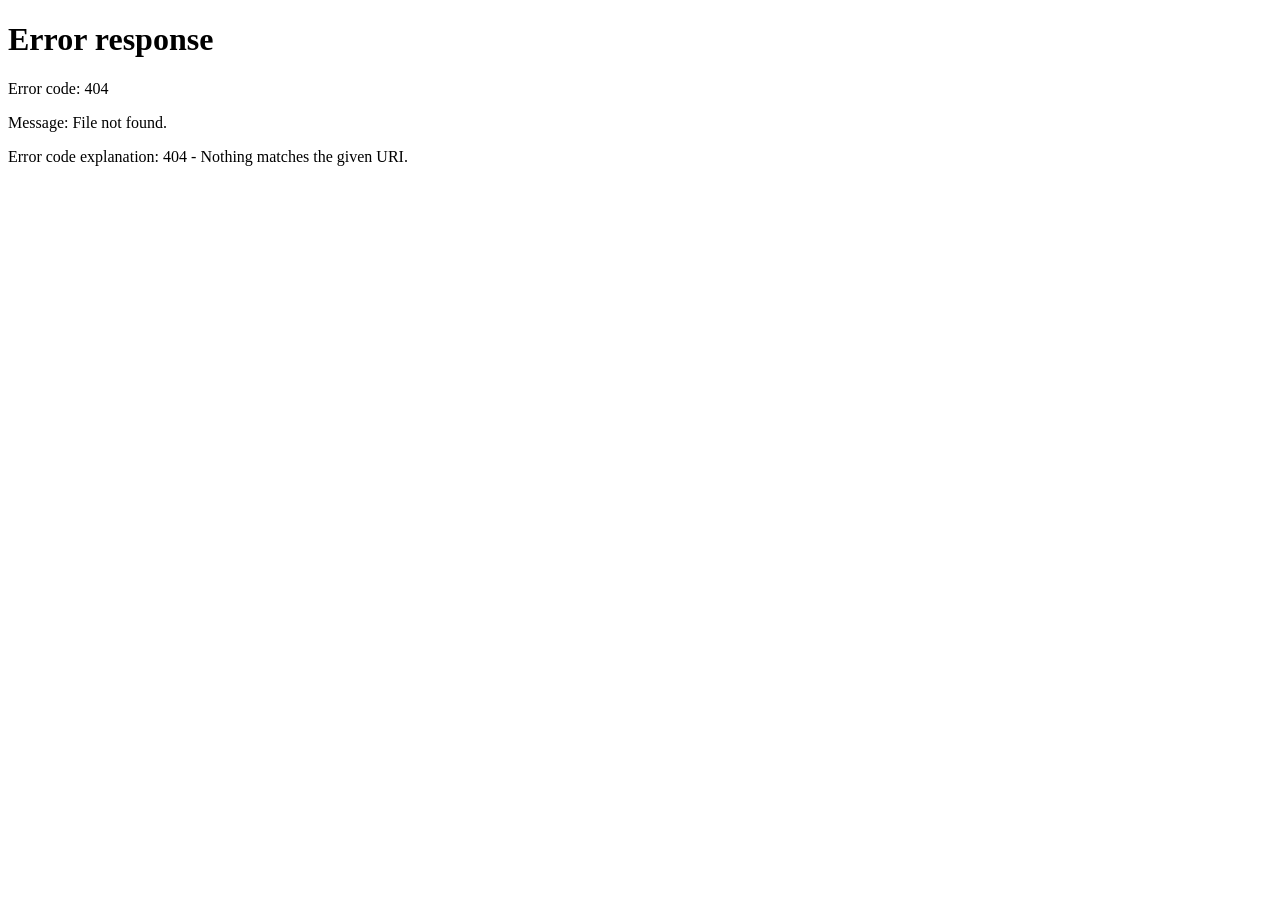
==== commit 731a1f54: "Add RBAC auth, deployment campaigns UI, and fleet simulator catalog updates Co-authored-by: Cursor <" ====
--- a/server/static/index.html
+++ b/server/static/index.html
@@ -155,6 +155,249 @@
   }
   .btn-danger-ghost:hover { background: #fef2f2; border-color: var(--red); }
 
+  /* User profile pill & RBAC styling */
+  .user-profile-pill {
+    display: inline-flex;
+    align-items: center;
+    gap: 8px;
+    background: var(--surface2);
+    border: 1px solid var(--border);
+    padding: 3px 10px 3px 4px;
+    border-radius: 20px;
+    cursor: pointer;
+    transition: all .2s ease;
+    text-decoration: none;
+    color: inherit;
+  }
+  .user-profile-pill:hover {
+    background: #e2e8f0;
+    border-color: #cbd5e1;
+  }
+  .user-avatar-circle {
+    width: 26px;
+    height: 26px;
+    border-radius: 50%;
+    background: var(--orange);
+    color: #fff;
+    font-size: 11px;
+    font-weight: 700;
+    display: flex;
+    align-items: center;
+    justify-content: center;
+    box-shadow: 0 1px 3px rgba(0,0,0,0.15);
+  }
+  .user-info-text {
+    display: flex;
+    flex-direction: column;
+    line-height: 1.1;
+  }
+  .user-info-name {
+    font-size: 12px;
+    font-weight: 700;
+    color: var(--text);
+  }
+  .user-info-role {
+    font-size: 9px;
+    font-weight: 700;
+    text-transform: uppercase;
+    color: var(--orange);
+    letter-spacing: 0.04em;
+  }
+  .btn-logout {
+    background: transparent;
+    border: 1px solid var(--border);
+    border-radius: 6px;
+    padding: 4px 8px;
+    font-size: 11px;
+    font-weight: 600;
+    color: var(--text2);
+    cursor: pointer;
+    display: inline-flex;
+    align-items: center;
+    gap: 4px;
+    transition: all .15s;
+  }
+  .btn-logout:hover {
+    background: #fee2e2;
+    color: var(--red);
+    border-color: #fca5a5;
+  }
+
+  /* Device Registry Styles */
+  .registry-toolbar {
+    display: flex;
+    flex-wrap: wrap;
+    align-items: center;
+    justify-content: space-between;
+    gap: 12px;
+    margin-bottom: 16px;
+  }
+  .registry-filters {
+    display: flex;
+    flex-wrap: wrap;
+    align-items: center;
+    gap: 10px;
+    flex: 1;
+  }
+  .search-input-wrap {
+    position: relative;
+    min-width: 240px;
+  }
+  .search-input-icon {
+    position: absolute;
+    left: 10px;
+    top: 50%;
+    transform: translateY(-50%);
+    color: var(--text3);
+    pointer-events: none;
+    display: flex;
+  }
+  .registry-search-input {
+    width: 100%;
+    padding: 7px 12px 7px 32px;
+    font-size: 13px;
+    border: 1px solid var(--border);
+    border-radius: var(--radius-sm);
+    background: var(--surface);
+    color: var(--text);
+    outline: none;
+    transition: all .15s;
+  }
+  .registry-search-input:focus {
+    border-color: var(--orange);
+    box-shadow: 0 0 0 2px rgba(247,148,29,.2);
+  }
+  .registry-select {
+    padding: 7px 12px;
+    font-size: 12px;
+    border: 1px solid var(--border);
+    border-radius: var(--radius-sm);
+    background: var(--surface);
+    color: var(--text);
+    outline: none;
+    cursor: pointer;
+    font-weight: 500;
+  }
+  .tag-pill-interactive {
+    display: inline-flex;
+    align-items: center;
+    gap: 4px;
+    padding: 2px 8px;
+    font-size: 11px;
+    border-radius: 12px;
+    background: var(--surface2);
+    border: 1px solid var(--border);
+    color: var(--text2);
+    font-family: monospace;
+    transition: all .15s;
+  }
+  .tag-pill-interactive:hover {
+    border-color: var(--orange);
+    color: var(--text);
+  }
+  .tag-remove-btn {
+    cursor: pointer;
+    color: var(--text3);
+    font-size: 12px;
+    line-height: 1;
+    font-weight: bold;
+    display: inline-flex;
+    align-items: center;
+  }
+  .tag-remove-btn:hover { color: var(--red); }
+  .tag-add-btn {
+    display: inline-flex;
+    align-items: center;
+    gap: 2px;
+    font-size: 11px;
+    padding: 2px 8px;
+    border-radius: 12px;
+    background: transparent;
+    border: 1px dashed var(--border);
+    color: var(--text3);
+    cursor: pointer;
+    transition: all .15s;
+  }
+  .tag-add-btn:hover {
+    border-color: var(--orange);
+    color: var(--orange);
+    background: var(--surface2);
+  }
+  .btn-action-sm {
+    padding: 4px 10px;
+    font-size: 11px;
+    font-weight: 600;
+    border-radius: 6px;
+    cursor: pointer;
+    border: 1px solid var(--border);
+    background: var(--surface);
+    color: var(--text);
+    transition: all .15s;
+    display: inline-flex;
+    align-items: center;
+    gap: 4px;
+  }
+  .btn-action-sm:hover {
+    background: var(--surface2);
+    border-color: var(--orange);
+  }
+  .btn-action-sm.btn-primary-sm {
+    background: var(--orange);
+    color: #fff;
+    border-color: var(--orange);
+  }
+  .btn-action-sm.btn-primary-sm:hover { background: var(--orange-dark); }
+  .btn-action-sm.btn-danger-sm {
+    color: var(--red);
+    border-color: #fecaca;
+  }
+  .btn-action-sm.btn-danger-sm:hover { background: #fee2e2; }
+
+  /* Modal Overlay */
+  .modal-overlay {
+    position: fixed;
+    inset: 0;
+    background: rgba(0,0,0,0.6);
+    backdrop-filter: blur(4px);
+    z-index: 1000;
+    display: flex;
+    align-items: center;
+    justify-content: center;
+    padding: 20px;
+  }
+  .modal-card {
+    background: var(--surface);
+    border: 1px solid var(--border);
+    border-radius: var(--radius);
+    width: 100%;
+    max-width: 520px;
+    box-shadow: var(--shadow);
+    overflow: hidden;
+    animation: modalPop .2s cubic-bezier(0.16, 1, 0.3, 1);
+  }
+  @keyframes modalPop {
+    from { opacity: 0; transform: scale(0.95) translateY(10px); }
+    to { opacity: 1; transform: scale(1) translateY(0); }
+  }
+  .modal-header {
+    padding: 16px 20px;
+    border-bottom: 1px solid var(--border);
+    display: flex;
+    align-items: center;
+    justify-content: space-between;
+  }
+  .modal-title { font-size: 15px; font-weight: 700; color: var(--text); }
+  .modal-body { padding: 20px; }
+  .modal-footer {
+    padding: 14px 20px;
+    border-top: 1px solid var(--border);
+    background: var(--surface2);
+    display: flex;
+    align-items: center;
+    justify-content: flex-end;
+    gap: 10px;
+  }
+
   .content { padding: 28px; flex: 1; }
 
   /* ---------- Stats row ---------- */
@@ -377,6 +620,42 @@
 
   /* ---------- Right panel ---------- */
   .panel-stack { display: flex; flex-direction: column; gap: 20px; }
+
+  /* ---------- Diagnostic Terminal & Remote Ops ---------- */
+  .diag-terminal {
+    background: #0d1117;
+    border: 1px solid #30363d;
+    border-radius: 8px;
+    font-family: 'SFMono-Regular', Consolas, 'Liberation Mono', Menlo, monospace;
+    font-size: 11.5px;
+    color: #58a6ff;
+    padding: 12px 14px;
+    height: 270px;
+    overflow-y: auto;
+    line-height: 1.6;
+    box-shadow: inset 0 2px 6px rgba(0,0,0,0.5);
+  }
+  .diag-terminal-line { margin-bottom: 2px; word-break: break-all; }
+  .diag-terminal-line .log-time { color: #8b949e; margin-right: 6px; }
+  .diag-terminal-line .log-tag { color: #f7941d; font-weight: 700; margin-right: 6px; }
+  .diag-terminal-line .log-pass { color: #3fb950; font-weight: 700; }
+  .diag-terminal-line .log-warn { color: #d29922; }
+  .diag-terminal-line .log-err { color: #f85149; font-weight: 700; }
+  .subsystem-pill {
+    display: inline-flex; align-items: center; gap: 4px;
+    padding: 2px 7px; border-radius: 5px; font-size: 10px; font-weight: 700;
+    font-family: monospace; background: var(--bg); border: 1px solid var(--border);
+    transition: all .2s;
+  }
+  .subsystem-pill.ok { background: #dcfce7; color: #15803d; border-color: #86efac; }
+  .subsystem-pill.testing { background: #dbeafe; color: #1d4ed8; border-color: #93c5fd; animation: pulse 1.5s infinite; }
+  .subsystem-pill.err { background: #fee2e2; color: #b91c1c; border-color: #fca5a5; }
+  .cmd-progress-bar {
+    height: 4px; background: rgba(59,130,246,0.2); border-radius: 2px; overflow: hidden; margin-top: 4px;
+  }
+  .cmd-progress-fill {
+    height: 100%; background: #3b82f6; transition: width .3s ease;
+  }
 
   /* ---------- Upload zone ---------- */
   .upload-zone {
@@ -571,28 +850,69 @@
   }
   @keyframes vcRipple { from { transform: scale(.3); opacity: .9; } to { transform: scale(3.4); opacity: 0; } }
   .vc-hover td { background: var(--bg) !important; }
+  .vc-select-panel {
+    position: fixed; background: var(--surface); border: 1px solid var(--border);
+    border-radius: 8px; box-shadow: var(--shadow-lg); z-index: 99997;
+    overflow-y: auto; font-size: 13px; padding: 3px 0;
+  }
+  .vc-select-panel div { padding: 7px 12px; color: var(--text); cursor: default; }
+  .vc-select-panel div.vc-opt-hover { background: var(--orange-light); color: var(--orange-dark); font-weight: 600; }
+
+  /* ---------- Short-mode video caption overlay (DEMO_SPEC.md §8.6) ----------
+     Lower-third burned-in caption shown ONLY while demo_stage.tempo === 'short'
+     (see handleDemoStage). Positioned bottom-left of the CONTENT area (offset
+     past the fixed sidebar so it never covers nav) — the opposite corner from
+     #toast-container (bottom-right). z-indexed ABOVE #virtual-cursor and its
+     ripple/select-panel (99997-99999): the pointer may pass under the card on
+     screen, which is the intended broadcast-lower-third look, and it stays
+     pointer-events:none so the cursor's real clicks are never affected. */
+  #demo-caption-overlay {
+    position: fixed;
+    left: calc(var(--sidebar) + 28px);
+    bottom: 28px;
+    z-index: 100000;
+    pointer-events: none;
+    max-width: 440px;
+    opacity: 0;
+    transform: translateY(10px);
+    transition: opacity .2s ease, transform .2s ease;
+  }
+  #demo-caption-overlay.dco-visible { opacity: 1; transform: translateY(0); }
+  .dco-card {
+    display: flex; align-items: stretch;
+    background: var(--surface);
+    border: 1px solid var(--border);
+    border-radius: 10px;
+    box-shadow: var(--shadow-lg);
+    overflow: hidden;
+    transition: opacity .12s ease, transform .12s ease;
+  }
+  #demo-caption-overlay.dco-swap .dco-card { opacity: 0; transform: translateY(3px); }
+  .dco-accent { width: 4px; flex-shrink: 0; background: var(--orange); }
+  .dco-body { padding: 11px 16px 12px; min-width: 0; }
+  .dco-title {
+    font-size: 16px; font-weight: 600; color: var(--text); line-height: 1.25;
+    white-space: nowrap; overflow: hidden; text-overflow: ellipsis;
+  }
+  .dco-caption {
+    font-size: 12px; font-weight: 500; color: var(--text2); margin-top: 3px;
+    white-space: nowrap; overflow: hidden; text-overflow: ellipsis;
+  }
 
   /* ---------- Data Flywheel ---------- */
-  .fw-track { fill: none; stroke: var(--orange); stroke-width: 2.5; opacity: .18; }
-  .fw-flow { fill: none; stroke: var(--orange); stroke-width: 2.5; stroke-linecap: round; stroke-dasharray: 2 14; animation: fwFlow 1.4s linear infinite; }
-  .fw-flow-return { stroke: var(--orange-dark); animation-duration: 1.8s; }
-  @keyframes fwFlow { to { stroke-dashoffset: -16; } }
-  #fw-scene text { font-family: 'Avenir Next', 'Helvetica Neue', -apple-system, 'Segoe UI', sans-serif; }
-  .fw-station-label { font-size: 16px; font-weight: 600; fill: var(--text); letter-spacing: .01em; }
-  .fw-station-sub { font-size: 11px; font-weight: 500; fill: var(--text2); letter-spacing: .02em; }
-  .fw-counter { font-size: 26px; font-weight: 700; fill: var(--orange-dark); letter-spacing: .01em; }
-  .fw-counter-sub { font-size: 9.5px; font-weight: 600; fill: var(--text3); letter-spacing: .08em; text-transform: uppercase; }
-  .fw-path-label { font-size: 11.5px; font-weight: 500; fill: var(--text2); letter-spacing: .015em; }
-  .fw-tagline { font-size: 13.5px; font-weight: 600; fill: var(--text2); letter-spacing: .02em; }
-  .fw-particle { fill: var(--orange); }
-  .fw-packet { fill: var(--orange-dark); }
-  .fw-node-pulse { animation: fwPulse 2.6s ease-in-out infinite; transform-box: fill-box; transform-origin: center; }
-  @keyframes fwPulse { 0%,100% { transform: scale(1); } 50% { transform: scale(1.035); } }
-  .fw-pill { fill: #fff; stroke: rgba(247,148,29,.35); stroke-width: 1; }
-  @media (prefers-reduced-motion: reduce) {
-    .fw-flow, .fw-node-pulse { animation: none; }
-  }
+  .flywheel-arrow { fill: none; stroke: var(--orange); stroke-width: 3; stroke-linecap: round; stroke-dasharray: 9 7; animation: flywheelFlow 1.1s linear infinite; opacity: .85; }
+  @keyframes flywheelFlow { to { stroke-dashoffset: -32; } }
+  .flywheel-node-circle { fill: url(#flywheelNodeGrad); stroke: var(--orange); stroke-width: 2; filter: drop-shadow(0 4px 10px rgba(247,148,29,.25)); }
+  .flywheel-node-label { font-size: 12px; font-weight: 700; fill: var(--text); }
+  .flywheel-node-sub { font-size: 9px; font-weight: 600; fill: var(--text2); letter-spacing: .03em; }
+  .flywheel-node-counter { font-size: 20px; font-weight: 800; fill: var(--orange-dark); }
+  .flywheel-center-label { font-size: 13px; font-weight: 800; fill: var(--text); }
+  .flywheel-center-sub { font-size: 10px; font-weight: 600; fill: var(--text3); }
+  .flywheel-hub { animation: flywheelSpin 40s linear infinite; transform-box: fill-box; transform-origin: center; }
+  @keyframes flywheelSpin { to { transform: rotate(360deg); } }
 </style>
+<link rel="stylesheet" href="/static/deployment.css">
+<link rel="stylesheet" href="/static/campaigns.css">
 </head>
 <body>
 
@@ -603,80 +923,80 @@
   </div>
   <nav class="sidebar-nav">
   <div class="sidebar-section">Fleet</div>
-  <a class="nav-item active" id="nav-fleet" onclick="showSection('fleet')">
+  <a class="nav-item active" id="nav-fleet" href="#fleet" onclick="showSection('fleet')">
     <svg width="16" height="16" fill="none" stroke="currentColor" stroke-width="2" viewBox="0 0 24 24"><rect x="2" y="3" width="20" height="14" rx="2"/><path d="M8 21h8M12 17v4"/></svg>
     Fleet Overview
   </a>
-  <a class="nav-item" id="nav-analytics" onclick="showSection('analytics')">
+  <a class="nav-item" id="nav-analytics" href="#analytics" onclick="showSection('analytics')">
     <svg width="16" height="16" fill="none" stroke="currentColor" stroke-width="2" viewBox="0 0 24 24"><line x1="18" y1="20" x2="18" y2="10"/><line x1="12" y1="20" x2="12" y2="4"/><line x1="6" y1="20" x2="6" y2="14"/></svg>
     Fleet Analytics
   </a>
-  <a class="nav-item" id="nav-devices" onclick="showSection('devices')">
+  <a class="nav-item" id="nav-devices" href="#devices" onclick="showSection('devices')">
     <svg width="16" height="16" fill="none" stroke="currentColor" stroke-width="2" viewBox="0 0 24 24"><rect x="4" y="4" width="16" height="16" rx="2"/><path d="M9 9h6v6H9z"/><path d="M9 1v3M15 1v3M9 20v3M15 20v3M1 9h3M1 15h3M20 9h3M20 15h3"/></svg>
     Device Registry
   </a>
-  <a class="nav-item" id="nav-connectivity" onclick="showSection('connectivity')">
+  <a class="nav-item" id="nav-connectivity" href="#connectivity" onclick="showSection('connectivity')">
     <svg width="16" height="16" fill="none" stroke="currentColor" stroke-width="2" viewBox="0 0 24 24"><path d="M5 12.55a11 11 0 0114.08 0M1.42 9a16 16 0 0121.16 0M8.53 16.11a6 6 0 016.95 0"/><line x1="12" y1="20" x2="12.01" y2="20"/></svg>
     Connectivity
   </a>
   <div class="sidebar-section">OTA &amp; Updates</div>
-  <a class="nav-item" id="nav-deploy" onclick="showSection('deploy')">
+  <a class="nav-item" id="nav-deploy" href="#deploy" onclick="showSection('deploy')">
     <svg width="16" height="16" fill="none" stroke="currentColor" stroke-width="2" viewBox="0 0 24 24"><path d="M12 2L2 7l10 5 10-5-10-5zM2 17l10 5 10-5M2 12l10 5 10-5"/></svg>
     Deploy Updates
   </a>
-  <a class="nav-item" id="nav-campaigns" onclick="showSection('campaigns')">
+  <a class="nav-item" id="nav-campaigns" href="#campaigns" onclick="showSection('campaigns')">
     <svg width="16" height="16" fill="none" stroke="currentColor" stroke-width="2" viewBox="0 0 24 24"><circle cx="12" cy="12" r="10"/><path d="M12 6v6l4 2"/></svg>
     Campaigns
   </a>
-  <a class="nav-item" id="nav-uploads" onclick="showSection('uploads')">
+  <a class="nav-item" id="nav-uploads" href="#uploads" onclick="showSection('uploads')">
     <svg width="16" height="16" fill="none" stroke="currentColor" stroke-width="2" viewBox="0 0 24 24"><path d="M21 15v4a2 2 0 01-2 2H5a2 2 0 01-2-2v-4"/><polyline points="17 8 12 3 7 8"/><line x1="12" y1="3" x2="12" y2="15"/></svg>
     Upload Firmware
   </a>
-  <a class="nav-item" id="nav-remoteops" onclick="showSection('remoteops')">
+  <a class="nav-item" id="nav-remoteops" href="#remoteops" onclick="showSection('remoteops')">
     <svg width="16" height="16" fill="none" stroke="currentColor" stroke-width="2" viewBox="0 0 24 24"><path d="M14.7 6.3a1 1 0 000 1.4l1.6 1.6a1 1 0 001.4 0l3.77-3.77a6 6 0 01-7.94 7.94l-6.91 6.91a2.12 2.12 0 01-3-3l6.91-6.91a6 6 0 017.94-7.94l-3.76 3.76z"/></svg>
     Remote Operations
   </a>
   <div class="sidebar-section">Diagnostics</div>
-  <a class="nav-item" id="nav-telemetry" onclick="showSection('telemetry')">
+  <a class="nav-item" id="nav-telemetry" href="#telemetry" onclick="showSection('telemetry')">
     <svg width="16" height="16" fill="none" stroke="currentColor" stroke-width="2" viewBox="0 0 24 24"><path d="M22 12h-4l-3 9L9 3l-3 9H2"/></svg>
     Telemetry
   </a>
-  <a class="nav-item" id="nav-faults" onclick="showSection('faults')">
+  <a class="nav-item" id="nav-faults" href="#faults" onclick="showSection('faults')">
     <svg width="16" height="16" fill="none" stroke="currentColor" stroke-width="2" viewBox="0 0 24 24"><path d="M10.29 3.86L1.82 18a2 2 0 001.71 3h16.94a2 2 0 001.71-3L13.71 3.86a2 2 0 00-3.42 0z"/><line x1="12" y1="9" x2="12" y2="13"/><line x1="12" y1="17" x2="12.01" y2="17"/></svg>
     Fault Codes
   </a>
-  <a class="nav-item" id="nav-predictive" onclick="showSection('predictive')">
+  <a class="nav-item" id="nav-predictive" href="#predictive" onclick="showSection('predictive')">
     <svg width="16" height="16" fill="none" stroke="currentColor" stroke-width="2" viewBox="0 0 24 24"><path d="M12 20V10M18 20V4M6 20v-4"/></svg>
     Predictive Maintenance
   </a>
   <div class="sidebar-section">Operations</div>
-  <a class="nav-item" id="nav-alerts" onclick="showSection('alerts')">
+  <a class="nav-item" id="nav-alerts" href="#alerts" onclick="showSection('alerts')">
     <svg width="16" height="16" fill="none" stroke="currentColor" stroke-width="2" viewBox="0 0 24 24"><path d="M18 8a6 6 0 00-12 0c0 7-3 9-3 9h18s-3-2-3-9"/><path d="M13.73 21a2 2 0 01-3.46 0"/></svg>
     Alerts
   </a>
-  <a class="nav-item" id="nav-support" onclick="showSection('support')">
+  <a class="nav-item" id="nav-support" href="#support" onclick="showSection('support')">
     <svg width="16" height="16" fill="none" stroke="currentColor" stroke-width="2" viewBox="0 0 24 24"><path d="M21 11.5a8.38 8.38 0 01-.9 3.8 8.5 8.5 0 01-7.6 4.7 8.38 8.38 0 01-3.8-.9L3 21l1.9-5.7a8.38 8.38 0 01-.9-3.8 8.5 8.5 0 014.7-7.6 8.38 8.38 0 013.8-.9h.5a8.48 8.48 0 018 8v.5z"/></svg>
     Support Console
   </a>
-  <a class="nav-item" id="nav-automation" onclick="showSection('automation')">
+  <a class="nav-item" id="nav-automation" href="#automation" onclick="showSection('automation')">
     <svg width="16" height="16" fill="none" stroke="currentColor" stroke-width="2" viewBox="0 0 24 24"><path d="M12 2v4M12 18v4M4.93 4.93l2.83 2.83M16.24 16.24l2.83 2.83M2 12h4M18 12h4M4.93 19.07l2.83-2.83M16.24 7.76l2.83-2.83"/><circle cx="12" cy="12" r="3"/></svg>
     Automation
   </a>
   <div class="sidebar-section">Platform</div>
-  <a class="nav-item" id="nav-access" onclick="showSection('access')">
+  <a class="nav-item" id="nav-access" href="#access" onclick="showSection('access')">
     <svg width="16" height="16" fill="none" stroke="currentColor" stroke-width="2" viewBox="0 0 24 24"><rect x="3" y="11" width="18" height="11" rx="2"/><path d="M7 11V7a5 5 0 0110 0v4"/></svg>
     Access &amp; Audit
   </a>
-  <a class="nav-item" id="nav-enterprise" onclick="showSection('enterprise')">
+  <a class="nav-item" id="nav-enterprise" href="#enterprise" onclick="showSection('enterprise')">
     <svg width="16" height="16" fill="none" stroke="currentColor" stroke-width="2" viewBox="0 0 24 24"><path d="M3 21h18M5 21V7l7-4 7 4v14M9 9h1M9 13h1M9 17h1M14 9h1M14 13h1M14 17h1"/></svg>
     Enterprise &amp; Ecosystem
   </a>
-  <a class="nav-item" id="nav-flywheel" onclick="showSection('flywheel')">
+  <a class="nav-item" id="nav-flywheel" href="#flywheel" onclick="showSection('flywheel')">
     <svg width="16" height="16" fill="none" stroke="currentColor" stroke-width="2" viewBox="0 0 24 24"><circle cx="12" cy="12" r="9"/><path d="M12 3v4M21 12h-4M12 21v-4M3 12h4"/><circle cx="12" cy="12" r="2.5"/></svg>
     Data Flywheel
   </a>
   <div class="sidebar-section">System</div>
-  <a class="nav-item" id="nav-activity" onclick="showSection('activity')">
+  <a class="nav-item" id="nav-activity" href="#activity" onclick="showSection('activity')">
     <svg width="16" height="16" fill="none" stroke="currentColor" stroke-width="2" viewBox="0 0 24 24"><polyline points="22 12 18 12 15 21 9 3 6 12 2 12"/></svg>
     Activity Log
   </a>
@@ -696,11 +1016,25 @@
     </div>
     <div class="topbar-right">
       <span class="chip badge-gray" id="target-version-chip">No target set</span>
-      <button class="btn btn-danger-ghost" onclick="clearDatabase()">
+
+      <!-- User Profile & RBAC indicator -->
+      <a href="/login" class="user-profile-pill" id="user-profile-pill" title="Click to switch persona">
+        <div class="user-avatar-circle" id="user-avatar">?</div>
+        <div class="user-info-text">
+          <span class="user-info-name" id="user-display-name">Authenticating...</span>
+          <span class="user-info-role" id="user-display-role">...</span>
+        </div>
+      </a>
+      <button class="btn-logout" onclick="logout()" title="Sign out of current session">
+        <svg width="12" height="12" fill="none" stroke="currentColor" stroke-width="2" viewBox="0 0 24 24"><path d="M9 21H5a2 2 0 0 1-2-2V5a2 2 0 0 1 2-2h4"/><polyline points="16 17 21 12 16 7"/><line x1="21" y1="12" x2="9" y2="12"/></svg>
+        Sign Out
+      </button>
+
+      <button class="btn btn-danger-ghost" id="btn-clear-db" onclick="clearDatabase()">
         <svg width="14" height="14" fill="none" stroke="currentColor" stroke-width="2.5" viewBox="0 0 24 24"><polyline points="3 6 5 6 21 6"/><path d="M19 6l-1 14a2 2 0 01-2 2H8a2 2 0 01-2-2L5 6m3 0V4a2 2 0 012-2h4a2 2 0 012 2v2"/></svg>
         Clear Database
       </button>
-      <button class="btn btn-primary" onclick="showSection('deploy')">
+      <button class="btn btn-primary" id="btn-push-update" onclick="showSection('deploy')">
         <svg width="14" height="14" fill="none" stroke="currentColor" stroke-width="2.5" viewBox="0 0 24 24"><path d="M12 2L2 7l10 5 10-5-10-5z"/><path d="M2 17l10 5 10-5M2 12l10 5 10-5"/></svg>
         Push Update
       </button>
@@ -851,6 +1185,12 @@
 
     <!-- ===== DEPLOY SECTION ===== -->
     <div id="section-deploy" style="display:none">
+      <div class="dp-header"><div><span class="dp-eyebrow">FIRMWARE DEPLOYMENT</span><h2>Release. Select. Deploy.</h2></div><a class="btn btn-ghost" href="#uploads" onclick="showSection('uploads')">↑ Upload firmware</a></div>
+      <div class="dp-channel-switch" aria-label="Firmware channel">
+        <button type="button" class="dp-channel active" id="dp-tab-robot" aria-pressed="true" onclick="switchDeployChannel('robot')"><span class="dp-channel-icon">01</span><span>Base controller<small>Motion &amp; control</small></span><b id="dp-count-robot">0</b></button>
+        <button type="button" class="dp-channel" id="dp-tab-jetson" aria-pressed="false" onclick="switchDeployChannel('jetson')"><span class="dp-channel-icon">02</span><span>Jetson<small>Compute &amp; perception</small></span><b id="dp-count-jetson">0</b></button>
+        <button type="button" class="dp-channel" id="dp-tab-attachment" aria-pressed="false" onclick="switchDeployChannel('attachment')"><span class="dp-channel-icon">03</span><span>Attachments<small>Tools &amp; modules</small></span><b id="dp-count-attachment">0</b></button>
+      </div>
       <div class="card" id="rollout-progress-card" style="margin-bottom:20px;display:none">
         <div class="card-header">
           <div>
@@ -860,44 +1200,46 @@
         </div>
         <div class="card-body" id="rollout-progress-body"></div>
       </div>
-      <div class="layout-grid">
+      <div class="layout-grid dp-channel-panel" id="dp-panel-robot">
         <div class="card">
           <div class="card-header">
             <div>
-              <div class="card-title">Deploy Firmware Update</div>
-              <div class="card-subtitle">Select a version and target robots</div>
+              <div class="card-title">Base controller</div>
+              <div class="card-subtitle"></div>
             </div>
           </div>
           <div class="card-body">
             <div class="form-group">
-              <label class="form-label">Firmware Version to Deploy</label>
+              <label class="form-label" for="deploy-version-select">01 · Release</label>
               <select class="form-input" id="deploy-version-select">
                 <option value="">— Select a version —</option>
               </select>
             </div>
             <div class="divider"></div>
-            <div class="form-label" style="margin-bottom:10px">Target Robots</div>
+            <div class="form-label" style="margin-bottom:10px">02 · Devices</div>
             <div style="margin-bottom:10px;display:flex;gap:8px">
-              <button class="btn btn-ghost" id="select-all-robots-btn" style="font-size:12px;padding:5px 10px" onclick="selectAllRobots(true)">Select All Available</button>
-              <button class="btn btn-ghost" style="font-size:12px;padding:5px 10px" onclick="selectAllRobots(false)">Deselect All</button>
+              <button class="btn btn-ghost" id="select-all-robots-btn" style="font-size:12px;padding:5px 10px" onclick="selectAllRobots(true)">Select available</button>
+              <button class="btn btn-ghost" style="font-size:12px;padding:5px 10px" onclick="selectAllRobots(false)">Clear</button>
             </div>
-            <div id="deploy-robot-list"></div>
+            <div class="dp-target-tools"><input type="search" class="form-input" aria-label="Search robot devices" placeholder="Search devices…" id="dp-search-robot" oninput="filterDeployDevices('robot')"><span id="dp-selection-robot">0 selected</span></div><div class="dp-devices" id="deploy-robot-list"></div>
             <div class="divider"></div>
             <div style="display:flex;align-items:center;justify-content:space-between;margin-bottom:12px">
               <div style="font-size:13px;color:var(--text2)">
                 Current target: <strong id="current-target-display">none</strong>
               </div>
             </div>
+            <div class="dp-review-label">03 · Review &amp; deploy</div>
+            <div class="deployment-readiness" id="readiness-robot" role="status" aria-live="polite">Choose a release to check readiness</div>
             <button class="btn btn-primary" style="width:100%;justify-content:center;padding:12px" id="deploy-btn" onclick="deployUpdate()">
               <svg width="15" height="15" fill="none" stroke="currentColor" stroke-width="2.5" viewBox="0 0 24 24"><path d="M12 2L2 7l10 5 10-5-10-5z"/><path d="M2 17l10 5 10-5M2 12l10 5 10-5"/></svg>
-              Push Update to Fleet
+              Deploy to selected robots
             </button>
           </div>
         </div>
         <div class="panel-stack">
           <div class="card">
             <div class="card-header">
-              <div class="card-title">Deployment Status</div>
+              <div class="card-title">In progress</div>
             </div>
             <div class="card-body" id="deploy-status-list">
               <div class="empty">No pending deployments</div>
@@ -905,7 +1247,7 @@
           </div>
           <div class="card">
             <div class="card-header">
-              <div class="card-title">Available Versions</div>
+              <div class="card-title">Release library</div>
             </div>
             <div class="card-body" id="deploy-versions-sidebar">
               <div class="empty">No firmware uploaded yet</div>
@@ -914,50 +1256,52 @@
         </div>
       </div>
 
-      <div class="layout-grid" style="margin-top:20px">
+      <div class="layout-grid dp-channel-panel" id="dp-panel-attachment" hidden>
         <div class="card">
           <div class="card-header">
             <div>
-              <div class="card-title">Deploy Attachment Firmware</div>
-              <div class="card-subtitle">Select an attachment type, version, and target attachments</div>
+              <div class="card-title">Attachment firmware</div>
+              <div class="card-subtitle"></div>
             </div>
           </div>
           <div class="card-body">
             <div class="form-group">
-              <label class="form-label">Attachment Type</label>
+              <label class="form-label" for="deploy-attachment-type">Attachment Type</label>
               <select class="form-input" id="deploy-attachment-type" onchange="renderAttachmentVersionOptions();renderDeployAttachmentList();">
                 <option value="">— Select a type —</option>
               </select>
             </div>
             <div class="form-group">
-              <label class="form-label">Firmware Version</label>
+              <label class="form-label" for="deploy-attachment-version">01 · Release</label>
               <select class="form-input" id="deploy-attachment-version">
                 <option value="">— Select a type first —</option>
               </select>
             </div>
             <div class="divider"></div>
-            <div class="form-label" style="margin-bottom:10px">Target Attachments</div>
+            <div class="form-label" style="margin-bottom:10px">02 · Devices</div>
             <div style="margin-bottom:10px;display:flex;gap:8px">
-              <button class="btn btn-ghost" id="select-all-attachments-btn" style="font-size:12px;padding:5px 10px" onclick="selectAllAttachments(true)">Select All Available</button>
-              <button class="btn btn-ghost" style="font-size:12px;padding:5px 10px" onclick="selectAllAttachments(false)">Deselect All</button>
+              <button class="btn btn-ghost" id="select-all-attachments-btn" style="font-size:12px;padding:5px 10px" onclick="selectAllAttachments(true)">Select available</button>
+              <button class="btn btn-ghost" style="font-size:12px;padding:5px 10px" onclick="selectAllAttachments(false)">Clear</button>
             </div>
-            <div id="deploy-attachment-list"><div class="empty">Select an attachment type above</div></div>
+            <div class="dp-target-tools"><input type="search" class="form-input" aria-label="Search attachment devices" placeholder="Search devices…" id="dp-search-attachment" oninput="filterDeployDevices('attachment')"><span id="dp-selection-attachment">0 selected</span></div><div class="dp-devices" id="deploy-attachment-list"><div class="empty">Select an attachment type above</div></div>
             <div class="divider"></div>
             <div style="display:flex;align-items:center;justify-content:space-between;margin-bottom:12px">
               <div style="font-size:13px;color:var(--text2)">
                 Current target: <strong id="current-attachment-target-display">none</strong>
               </div>
             </div>
+            <div class="dp-review-label">03 · Review &amp; deploy</div>
+            <div class="deployment-readiness" id="readiness-attachment" role="status" aria-live="polite">Choose a release to check readiness</div>
             <button class="btn btn-primary" style="width:100%;justify-content:center;padding:12px" id="deploy-attachment-btn" onclick="deployAttachmentUpdate()">
               <svg width="15" height="15" fill="none" stroke="currentColor" stroke-width="2.5" viewBox="0 0 24 24"><path d="M12 2L2 7l10 5 10-5-10-5z"/><path d="M2 17l10 5 10-5M2 12l10 5 10-5"/></svg>
-              Push Update to Attachments
+              Deploy to selected attachments
             </button>
           </div>
         </div>
         <div class="panel-stack">
           <div class="card">
             <div class="card-header">
-              <div class="card-title">Attachment Firmware Targets</div>
+              <div class="card-title">Current targets</div>
             </div>
             <div class="card-body" id="attachment-targets-list">
               <div class="empty">No targets set</div>
@@ -965,14 +1309,85 @@
           </div>
         </div>
       </div>
+
+      <div class="layout-grid dp-channel-panel" id="dp-panel-jetson" hidden>
+        <div class="card">
+          <div class="card-header">
+            <div>
+              <div class="card-title">Jetson module</div>
+              <div class="card-subtitle"></div>
+            </div>
+          </div>
+          <div class="card-body">
+            <div class="form-group">
+              <label class="form-label" for="deploy-jetson-version-select">01 · Release</label>
+              <select class="form-input" id="deploy-jetson-version-select">
+                <option value="">— Select a version —</option>
+              </select>
+            </div>
+            <div class="divider"></div>
+            <div class="form-label" style="margin-bottom:10px">02 · Devices</div>
+            <div style="margin-bottom:10px;display:flex;gap:8px">
+              <button class="btn btn-ghost" style="font-size:12px;padding:5px 10px" onclick="selectAllJetsonRobots(true)">Select available</button>
+              <button class="btn btn-ghost" style="font-size:12px;padding:5px 10px" onclick="selectAllJetsonRobots(false)">Clear</button>
+            </div>
+            <div class="dp-target-tools"><input type="search" class="form-input" aria-label="Search jetson devices" placeholder="Search devices…" id="dp-search-jetson" oninput="filterDeployDevices('jetson')"><span id="dp-selection-jetson">0 selected</span></div><div class="dp-devices" id="deploy-jetson-robot-list"></div>
+            <div class="divider"></div>
+            <div style="display:flex;align-items:center;justify-content:space-between;margin-bottom:12px">
+              <div style="font-size:13px;color:var(--text2)">
+                Current target: <strong id="current-jetson-target-display">none</strong>
+              </div>
+            </div>
+            <div class="dp-review-label">03 · Review &amp; deploy</div>
+            <div class="deployment-readiness" id="readiness-jetson" role="status" aria-live="polite">Choose a release to check readiness</div>
+            <button class="btn btn-primary" style="width:100%;justify-content:center;padding:12px" id="deploy-jetson-btn" onclick="deployJetsonUpdate()">
+              <svg width="15" height="15" fill="none" stroke="currentColor" stroke-width="2.5" viewBox="0 0 24 24"><path d="M12 2L2 7l10 5 10-5-10-5z"/><path d="M2 17l10 5 10-5M2 12l10 5 10-5"/></svg>
+              Deploy to selected modules
+            </button>
+          </div>
+        </div>
+        <div class="panel-stack">
+          <div class="card">
+            <div class="card-header">
+              <div class="card-title">01 · Releases</div>
+            </div>
+            <div class="card-body" id="deploy-jetson-versions-sidebar">
+              <div class="empty">No Jetson firmware uploaded yet</div>
+            </div>
+          </div>
+        </div>
+      </div>
     </div>
 
     <!-- ===== UPLOADS SECTION ===== -->
     <div id="section-uploads" style="display:none">
-      <div class="layout-grid">
+      <div class="dp-header">
+        <div>
+          <span class="dp-eyebrow">FIRMWARE UPLOAD &amp; CATALOG</span>
+          <h2>Upload. Verify. Release.</h2>
+        </div>
+        <a class="btn btn-ghost" href="#deploy" onclick="showSection('deploy')">→ Deploy firmware</a>
+      </div>
+      <div class="dp-channel-switch" aria-label="Upload firmware channel">
+        <button type="button" class="dp-channel active" id="upload-tab-robot" aria-pressed="true" onclick="switchUploadChannel('robot')">
+          <span class="dp-channel-icon">01</span>
+          <span>Base controller<small>Motion &amp; control firmware</small></span>
+          <b id="upload-count-robot">0</b>
+        </button>
+        <button type="button" class="dp-channel" id="upload-tab-jetson" aria-pressed="false" onclick="switchUploadChannel('jetson')">
+          <span class="dp-channel-icon">02</span>
+          <span>Jetson<small>Compute &amp; perception firmware</small></span>
+          <b id="upload-count-jetson">0</b>
+        </button>
+      </div>
+
+      <div class="layout-grid dp-channel-panel" id="upload-panel-robot">
         <div class="card">
           <div class="card-header">
-            <div class="card-title">Uploaded Firmware</div>
+            <div>
+              <div class="card-title">Uploaded Firmware</div>
+              <div class="card-subtitle">Verified packages available for MCU base controller rollout</div>
+            </div>
           </div>
           <div class="card-body" id="uploads-list">
             <div class="empty">No firmware uploaded yet</div>
@@ -982,7 +1397,7 @@
           <div class="card">
             <div class="card-header">
               <div class="card-title">Upload Firmware Package</div>
-              <div class="card-subtitle">.tar.gz files only</div>
+              <div class="card-subtitle">.tar.gz packages · up to 256 MB · unique version</div>
             </div>
             <div class="card-body">
               <div class="upload-zone" id="upload-zone" onclick="document.getElementById('fileInput').click()"
@@ -996,10 +1411,10 @@
               </div>
               <input type="file" id="fileInput" accept=".tar.gz,.gz" onchange="fileSelected(this)">
               <div class="form-group" style="margin-top:16px">
-                <label class="form-label">Version Number</label>
+                <label class="form-label" for="versionInput">Version Number</label>
                 <input type="text" class="form-input" id="versionInput" placeholder="e.g. 1.0.2">
               </div>
-              <button class="btn btn-primary" style="width:100%;justify-content:center" onclick="uploadFile()">
+              <button class="btn btn-primary" style="width:100%;justify-content:center" id="upload-robot-btn" onclick="uploadFile()">
                 <svg width="14" height="14" fill="none" stroke="currentColor" stroke-width="2.5" viewBox="0 0 24 24"><path d="M21 15v4a2 2 0 01-2 2H5a2 2 0 01-2-2v-4"/><polyline points="17 8 12 3 7 8"/><line x1="12" y1="3" x2="12" y2="15"/></svg>
                 Upload Package
               </button>
@@ -1007,66 +1422,209 @@
           </div>
         </div>
       </div>
+
+      <div class="layout-grid dp-channel-panel" id="upload-panel-jetson" hidden>
+        <div class="card">
+          <div class="card-header">
+            <div>
+              <div class="card-title">Uploaded Jetson Firmware</div>
+              <div class="card-subtitle">Verified packages available for compute module rollout</div>
+            </div>
+          </div>
+          <div class="card-body" id="jetson-uploads-list">
+            <div class="empty">No Jetson firmware uploaded yet</div>
+          </div>
+        </div>
+        <div class="panel-stack">
+          <div class="card">
+            <div class="card-header">
+              <div class="card-title">Upload Jetson Firmware Package</div>
+              <div class="card-subtitle">.tar.gz packages · up to 256 MB · compute-module channel</div>
+            </div>
+            <div class="card-body">
+              <div class="upload-zone" id="jetson-upload-zone" onclick="document.getElementById('jetsonFileInput').click()"
+                ondragover="event.preventDefault();this.classList.add('drag')"
+                ondragleave="this.classList.remove('drag')"
+                ondrop="handleJetsonDrop(event)">
+                <svg width="32" height="32" fill="none" stroke="currentColor" stroke-width="1.5" viewBox="0 0 24 24" style="margin:0 auto 8px"><path d="M21 15v4a2 2 0 01-2 2H5a2 2 0 01-2-2v-4"/><polyline points="17 8 12 3 7 8"/><line x1="12" y1="3" x2="12" y2="15"/></svg>
+                <p><strong>Click to upload</strong> or drag & drop</p>
+                <p style="margin-top:4px;font-size:11px">.tar.gz Jetson firmware packages</p>
+                <div id="jetson-file-name" style="margin-top:10px;font-size:12px;font-weight:600;color:var(--orange)"></div>
+              </div>
+              <input type="file" id="jetsonFileInput" accept=".tar.gz,.gz" onchange="jetsonFileSelected(this)">
+              <div class="form-group" style="margin-top:16px">
+                <label class="form-label" for="jetsonVersionInput">Version Number</label>
+                <input type="text" class="form-input" id="jetsonVersionInput" placeholder="e.g. 1.1.0">
+              </div>
+              <button class="btn btn-primary" style="width:100%;justify-content:center" id="upload-jetson-btn" onclick="uploadJetsonFile()">
+                <svg width="14" height="14" fill="none" stroke="currentColor" stroke-width="2.5" viewBox="0 0 24 24"><path d="M21 15v4a2 2 0 01-2 2H5a2 2 0 01-2-2v-4"/><polyline points="17 8 12 3 7 8"/><line x1="12" y1="3" x2="12" y2="15"/></svg>
+                Upload Package
+              </button>
+            </div>
+          </div>
+        </div>
+      </div>
     </div>
 
     <!-- ===== DEVICE REGISTRY SECTION ===== -->
     <div id="section-devices" style="display:none">
+
+      <!-- KPI Metric Header -->
+      <div class="stats-row" style="grid-template-columns:repeat(6, 1fr);margin-bottom:20px">
+        <div class="stat-card" style="padding:14px"><div class="stat-label">Total Robots</div><div class="stat-value orange" id="dev-kpi-total">0</div><div class="stat-sub">Base Chassis Units</div></div>
+        <div class="stat-card" style="padding:14px"><div class="stat-label">Active Fleet</div><div class="stat-value" id="dev-kpi-active" style="color:var(--green)">0</div><div class="stat-sub">In Operation</div></div>
+        <div class="stat-card" style="padding:14px"><div class="stat-label">Maintenance</div><div class="stat-value" id="dev-kpi-maint" style="color:var(--yellow)">0</div><div class="stat-sub">Depot Service</div></div>
+        <div class="stat-card" style="padding:14px"><div class="stat-label">Decommissioned</div><div class="stat-value" id="dev-kpi-decom" style="color:var(--red)">0</div><div class="stat-sub">Retired Assets</div></div>
+        <div class="stat-card" style="padding:14px"><div class="stat-label">Tool Modules</div><div class="stat-value" id="dev-kpi-att-total" style="color:var(--blue)">0</div><div class="stat-sub">CAN Peripherals</div></div>
+        <div class="stat-card" style="padding:14px"><div class="stat-label">Active CAN Links</div><div class="stat-value" id="dev-kpi-att-inv" style="color:var(--green)">0</div><div class="stat-sub">Detected Online</div></div>
+      </div>
+
+      <!-- Search & Multi-filter Bar -->
+      <div class="card" style="margin-bottom:20px;padding:16px">
+        <div class="registry-toolbar">
+          <div class="registry-filters">
+            <div class="search-input-wrap">
+              <span class="search-input-icon">
+                <svg width="14" height="14" fill="none" stroke="currentColor" stroke-width="2" viewBox="0 0 24 24"><circle cx="11" cy="11" r="8"/><path d="M21 21l-4.35-4.35"/></svg>
+              </span>
+              <input type="text" class="registry-search-input" id="dev-search-input" placeholder="Search by name, serial, tag, or depot location..." oninput="onDeviceFilterChange()">
+            </div>
+            <select class="registry-select" id="dev-filter-lifecycle" onchange="onDeviceFilterChange()">
+              <option value="">All Lifecycles</option>
+              <option value="active">Active (Deployed)</option>
+              <option value="maintenance">In Maintenance / Service</option>
+              <option value="decommissioned">Decommissioned</option>
+            </select>
+            <select class="registry-select" id="dev-filter-hw" onchange="onDeviceFilterChange()">
+              <option value="">All HW Revs</option>
+              <option value="A">Chassis Rev A</option>
+              <option value="B">Chassis Rev B</option>
+              <option value="C">Chassis Rev C</option>
+            </select>
+            <span id="dev-active-tag-filter" style="display:none" class="chip badge-orange">
+              <span id="dev-active-tag-name"></span>
+              <span onclick="clearTagFilter()" style="cursor:pointer;margin-left:4px;font-weight:bold">&times;</span>
+            </span>
+          </div>
+          <button class="btn btn-ghost" style="padding:6px 12px;font-size:12px" onclick="fetchAndRenderDeviceRegistry()">
+            <svg width="12" height="12" fill="none" stroke="currentColor" stroke-width="2" viewBox="0 0 24 24"><path d="M23 4v6h-6M1 20v-6h6M3.51 9a9 9 0 0114.85-3.36L23 10M1 14l4.64 4.36A9 9 0 0020.49 15"/></svg>
+            Refresh Registry
+          </button>
+        </div>
+      </div>
+
+      <!-- Base Robots Hardware Registry -->
       <div class="card" style="margin-bottom:20px">
-        <div class="card-header">
+        <div class="card-header" style="display:flex;justify-content:space-between;align-items:center">
           <div>
-            <div class="card-title">Device &amp; Attachment Registry</div>
-            <div class="card-subtitle">Identity, hardware revision, lifecycle state, and attached attachment per robot</div>
+            <div class="card-title">Robot Base Chassis Registry</div>
+            <div class="card-subtitle">Hardware identity, revisions, carrier boards, depot location, and auto-detected tool module</div>
           </div>
         </div>
         <div class="card-body" style="padding:0">
           <table class="fleet-table" id="devices-table">
-            <thead><tr>
-              <th>Robot</th><th>Serial</th><th>HW Rev</th><th>Manufactured</th><th>Lifecycle</th><th>Attachment</th><th>Group / Tag</th>
-            </tr></thead>
-            <tbody id="devices-tbody"><tr><td colspan="7" class="empty">No data yet</td></tr></tbody>
+            <thead>
+              <tr>
+                <th>Robot &amp; Model</th>
+                <th>Serial / Jetson</th>
+                <th>Hardware Spec</th>
+                <th>Depot Location &amp; Mfg</th>
+                <th>Lifecycle State</th>
+                <th>Auto-Detected Tool (CAN Bus)</th>
+                <th>Fleet Tags &amp; Cohort</th>
+                <th>Actions</th>
+              </tr>
+            </thead>
+            <tbody id="devices-tbody"><tr><td colspan="8" class="empty">Loading device registry...</td></tr></tbody>
           </table>
         </div>
       </div>
+
+      <!-- Attachments Tooling Registry -->
       <div class="card" style="margin-bottom:20px">
-        <div class="card-header">
+        <div class="card-header" style="display:flex;justify-content:space-between;align-items:center">
           <div>
-            <div class="card-title">Attachment Registry</div>
-            <div class="card-subtitle">Snow Plowers, Lawn Mowers, Snow Removers, and Leaf Collectors across the fleet</div>
+            <div class="card-title">Tool Module &amp; CAN Bus Registry</div>
+            <div class="card-subtitle">Interchangeable tool modules (Snow Plowers, Mowers, Blowers, Collectors) reported by robot telemetry</div>
           </div>
         </div>
         <div class="card-body" style="padding:0">
           <table class="fleet-table" id="attachments-table">
-            <thead><tr>
-              <th>Serial</th><th>Type</th><th>Firmware</th><th>Attached To</th><th>Status</th><th>Update</th>
-            </tr></thead>
-            <tbody id="attachments-tbody"><tr><td colspan="6" class="empty">No data yet</td></tr></tbody>
+            <thead>
+              <tr>
+                <th>Tool Serial Number</th>
+                <th>Module Type</th>
+                <th>Tool Firmware</th>
+                <th>Connected Chassis (CAN Bus)</th>
+                <th>CAN Link Status</th>
+                <th>Target OTA Version</th>
+                <th>Actions</th>
+              </tr>
+            </thead>
+            <tbody id="attachments-tbody"><tr><td colspan="7" class="empty">Loading attachment registry...</td></tr></tbody>
           </table>
         </div>
       </div>
-      <div class="layout-grid" style="grid-template-columns:1fr 1fr">
+
+      <!-- Bottom Row: Dynamic Compatibility Matrix & Fleet Tag Directory -->
+      <div class="layout-grid" style="grid-template-columns:1.2fr 1fr">
         <div class="card">
-          <div class="card-header"><div class="card-title">Compatibility Matrix</div><div class="card-subtitle">Attachment firmware ↔ base hardware revision</div></div>
+          <div class="card-header">
+            <div class="card-title">CAN Bus Hardware Compatibility Matrix</div>
+            <div class="card-subtitle">Hardware revision constraints enforced for firmware delivery and field diagnostics</div>
+          </div>
           <div class="card-body" style="padding:0">
-            <table class="mini-table">
-              <thead><tr><th>Attachment FW</th><th>HW Rev A</th><th>HW Rev B</th><th>HW Rev C</th></tr></thead>
-              <tbody>
-                <tr><td>Snow Plower 1.1</td><td>✅</td><td>✅</td><td>❌</td></tr>
-                <tr><td>Lawn Mower 2.4</td><td>✅</td><td>✅</td><td>✅</td></tr>
-                <tr><td>Snow Remover 1.0</td><td>❌</td><td>✅</td><td>✅</td></tr>
-                <tr><td>Leaf Collector 3.0</td><td>✅</td><td>✅</td><td>✅</td></tr>
+            <table class="mini-table" id="compatibility-table">
+              <thead><tr><th>Tool Module</th><th>Min FW</th><th>Rev A</th><th>Rev B</th><th>Rev C</th><th>Bus / Power Requirement</th></tr></thead>
+              <tbody id="compatibility-tbody">
+                <tr><td colspan="6" class="empty">Loading matrix...</td></tr>
               </tbody>
             </table>
           </div>
         </div>
         <div class="card">
-          <div class="card-header"><div class="card-title">Device Groups &amp; Tags</div></div>
-          <div class="card-body" style="display:flex;flex-wrap:wrap;gap:8px">
-            <span class="chip badge-orange">beta-channel</span>
-            <span class="chip badge-blue">region:us-west</span>
-            <span class="chip badge-green">cohort:pilot-2026</span>
-            <span class="chip badge-gray">hw-rev:b</span>
-            <span class="chip badge-yellow">warranty:active</span>
-          </div>
+          <div class="card-header"><div class="card-title">Fleet Cohorts &amp; Tag Directory</div><div class="card-subtitle">Click tag to filter registry</div></div>
+          <div class="card-body" id="dev-tag-directory" style="display:flex;flex-wrap:wrap;gap:8px">
+            <span class="empty">No tags found</span>
+          </div>
+        </div>
+      </div>
+
+    </div>
+
+    <!-- ===== EDIT ROBOT METADATA MODAL ===== -->
+    <div id="modal-edit-robot" class="modal-overlay" style="display:none" onclick="if(event.target===this)closeEditRobotModal()">
+      <div class="modal-card">
+        <div class="modal-header">
+          <div class="modal-title">Edit Robot Metadata</div>
+          <button class="btn btn-ghost" style="padding:2px 8px;font-size:14px" onclick="closeEditRobotModal()">&times;</button>
+        </div>
+        <div class="modal-body">
+          <input type="hidden" id="edit-robot-id">
+          <div class="form-group" style="margin-bottom:14px">
+            <label class="form-label">Robot Display Name</label>
+            <input type="text" class="form-input" id="edit-robot-name">
+          </div>
+          <div class="form-group" style="margin-bottom:14px">
+            <label class="form-label">Lifecycle State</label>
+            <select class="form-input" id="edit-robot-lifecycle">
+              <option value="active">Active (Production Operation)</option>
+              <option value="maintenance">Maintenance (Service Bay)</option>
+              <option value="decommissioned">Decommissioned (Retired)</option>
+            </select>
+          </div>
+          <div class="form-group" style="margin-bottom:14px">
+            <label class="form-label">Operating Location / Depot</label>
+            <input type="text" class="form-input" id="edit-robot-location">
+          </div>
+          <div class="form-group" style="margin-bottom:14px">
+            <label class="form-label">Maintenance Notes</label>
+            <textarea class="form-input" id="edit-robot-notes" rows="3" style="resize:vertical"></textarea>
+          </div>
+        </div>
+        <div class="modal-footer">
+          <button class="btn btn-ghost" onclick="closeEditRobotModal()">Cancel</button>
+          <button class="btn btn-primary" onclick="submitEditRobot()">Save Changes</button>
         </div>
       </div>
     </div>
@@ -1104,116 +1662,149 @@
     </div>
 
     <!-- ===== CAMPAIGNS SECTION ===== -->
-    <div id="section-campaigns" style="display:none">
-      <div class="card" style="margin-bottom:20px">
-        <div class="card-header">
-          <div>
-            <div class="card-title">Active Rollout</div>
-            <div class="card-subtitle" id="camp-sub">Phased campaign progress toward the current target version</div>
-          </div>
-        </div>
-        <div class="card-body">
-          <div class="progress-steps" id="camp-steps"></div>
-          <div class="divider"></div>
-          <div class="setting-row">
-            <div>
-              <div class="setting-row-label">Forced vs. User-Consented</div>
-              <div class="setting-row-desc">Critical/security updates install automatically; feature updates wait for consent or a maintenance window</div>
-            </div>
-            <label class="toggle"><input type="checkbox" id="camp-forced" onchange="showToast(this.checked ? 'Campaign set to Forced install' : 'Campaign set to User-Consented', 'info')"><span class="toggle-slider"></span></label>
-          </div>
-          <div class="setting-row">
-            <div>
-              <div class="setting-row-label">Automatic Rollout Halt</div>
-              <div class="setting-row-desc">Auto-pause this campaign if failure rate crosses 5%</div>
-            </div>
-            <label class="toggle"><input type="checkbox" checked onchange="showToast(this.checked ? 'Auto-halt armed at 5% failure rate' : 'Auto-halt disabled', 'info')"><span class="toggle-slider"></span></label>
-          </div>
-          <div class="setting-row">
-            <div>
-              <div class="setting-row-label">Update Preconditions</div>
-              <div class="setting-row-desc">Robot must satisfy all before install is allowed</div>
-            </div>
-            <div style="display:flex;gap:6px">
-              <span class="stat-badge badge-green">Battery ≥ 20%</span>
-              <span class="stat-badge badge-green">Docked</span>
-              <span class="stat-badge badge-green">Idle</span>
-            </div>
-          </div>
-          <div class="divider"></div>
-          <button class="btn btn-danger-ghost" onclick="triggerRollback()">
-            <svg width="14" height="14" fill="none" stroke="currentColor" stroke-width="2.5" viewBox="0 0 24 24"><polyline points="1 4 1 10 7 10"/><path d="M3.51 15a9 9 0 102.13-9.36L1 10"/></svg>
-            Rollback Campaign
-          </button>
-        </div>
-      </div>
-      <div class="layout-grid" style="grid-template-columns:1fr 1fr">
-        <div class="card">
-          <div class="card-header"><div class="card-title">Release Channels</div></div>
-          <div class="card-body" id="channels-body"><div class="empty">No data yet</div></div>
-        </div>
-        <div class="card">
-          <div class="card-header"><div class="card-title">OTA Quality Scorecard</div></div>
-          <div class="card-body">
-            <div class="chart-bar-row"><div class="chart-bar-label">Adoption</div><div class="chart-bar-track"><div class="chart-bar-fill" style="width:78%"></div></div><div class="chart-bar-count">78%</div></div>
-            <div class="chart-bar-row"><div class="chart-bar-label">Success Rate</div><div class="chart-bar-track"><div class="chart-bar-fill" style="width:96%"></div></div><div class="chart-bar-count">96%</div></div>
-            <div class="chart-bar-row"><div class="chart-bar-label">Rollback Rate</div><div class="chart-bar-track"><div class="chart-bar-fill" style="width:2%"></div></div><div class="chart-bar-count">2%</div></div>
-            <div class="chart-bar-row"><div class="chart-bar-label">Crash Δ post-update</div><div class="chart-bar-track"><div class="chart-bar-fill" style="width:4%"></div></div><div class="chart-bar-count">-4%</div></div>
-          </div>
-        </div>
-      </div>
-    </div>
-
-    <!-- ===== REMOTE OPS SECTION ===== -->
+    <div id="section-campaigns" style="display:none"><div id="campaign-visual"></div></div>
+
+    <!-- ===== REMOTE DIAGNOSTICS & DEBUGGING SECTION ===== -->
     <div id="section-remoteops" style="display:none">
       <div class="layout-grid">
-        <div class="card">
-          <div class="card-header">
-            <div>
-              <div class="card-title">Send Remote Command</div>
-              <div class="card-subtitle">Command status is tracked sent → acked → executed</div>
+        <div style="display:flex;flex-direction:column;gap:20px">
+          <!-- Command Dispatcher Card -->
+          <div class="card">
+            <div class="card-header">
+              <div>
+                <div class="card-title">Remote Diagnostics &amp; Engineering Debug</div>
+                <div class="card-subtitle">Dispatch diagnostic signals and inspect MCU/CAN response telemetry</div>
+              </div>
+              <span id="remoteops-robot-status-badge" class="stat-badge badge-green">Online</span>
             </div>
-          </div>
-          <div class="card-body">
-            <div class="form-group">
-              <label class="form-label">Target Robot</label>
-              <select class="form-input" id="remoteops-robot"></select>
+            <div class="card-body">
+              <div class="form-group">
+                <label class="form-label">Target Base Chassis</label>
+                <select class="form-input" id="remoteops-robot" onchange="onRemoteOpsRobotChange()"></select>
+              </div>
+
+              <!-- Robot Metadata Summary Strip -->
+              <div id="remoteops-robot-meta-strip" style="display:grid;grid-template-columns:repeat(4,1fr);gap:8px;padding:10px 12px;background:var(--bg);border:1px solid var(--border);border-radius:8px;margin-bottom:14px;font-size:11.5px">
+                <div><span style="color:var(--text3)">Chassis:</span> <strong id="remote-meta-model" style="color:var(--text)">—</strong></div>
+                <div><span style="color:var(--text3)">HW Rev:</span> <strong id="remote-meta-hwrev" style="font-family:monospace;color:var(--text)">—</strong></div>
+                <div><span style="color:var(--text3)">Firmware:</span> <strong id="remote-meta-fw" style="font-family:monospace;color:var(--text)">—</strong></div>
+                <div><span style="color:var(--text3)">Tool:</span> <strong id="remote-meta-tool" style="color:var(--text)">—</strong></div>
+              </div>
+
+              <label class="form-label" style="margin-bottom:8px">Diagnostic &amp; Operational Routines</label>
+              <div style="display:grid;grid-template-columns:1fr 1fr;gap:10px;margin-top:4px">
+                <button class="btn btn-ghost" id="self-test-btn" onclick="sendCommand('selftest', 'Hardware Self-Test')">
+                  <svg width="14" height="14" fill="none" stroke="currentColor" stroke-width="2" viewBox="0 0 24 24"><path d="M22 12h-4l-3 9L9 3l-3 9H2"/></svg>
+                  Hardware Self-Test
+                </button>
+                <button class="btn btn-ghost" id="safe-reboot-btn" onclick="sendCommand('reboot', 'Safe Reboot (OTA Prep)')">
+                  <svg width="14" height="14" fill="none" stroke="currentColor" stroke-width="2" viewBox="0 0 24 24"><path d="M21.5 2v6h-6M21.34 15.57a10 10 0 1 1-.57-8.38l5.67-5.67"/></svg>
+                  Safe Reboot (OTA Prep)
+                </button>
+                <button class="btn btn-ghost" id="query-can-btn" onclick="sendCommand('can_query', 'Query CAN Bus Status')">
+                  <svg width="14" height="14" fill="none" stroke="currentColor" stroke-width="2" viewBox="0 0 24 24"><rect x="2" y="2" width="20" height="8" rx="2"/><rect x="2" y="14" width="20" height="8" rx="2"/><line x1="6" y1="6" x2="6.01" y2="6"/><line x1="6" y1="18" x2="6.01" y2="18"/></svg>
+                  Query CAN Bus
+                </button>
+                <button class="btn btn-ghost" id="fetch-logs-btn" onclick="sendCommand('fetch_logs', 'Fetch Crash Logs')">
+                  <svg width="14" height="14" fill="none" stroke="currentColor" stroke-width="2" viewBox="0 0 24 24"><path d="M14 2H6a2 2 0 0 0-2 2v16a2 2 0 0 0 2 2h12a2 2 0 0 0 2-2V8z"/><polyline points="14 2 14 8 20 8"/><line x1="16" y1="13" x2="8" y2="13"/><line x1="16" y1="17" x2="8" y2="17"/><polyline points="10 9 9 9 8 9"/></svg>
+                  Fetch Crash Logs
+                </button>
+                <button class="btn btn-ghost" id="blink-led-btn" onclick="sendCommand('blink_led', 'Blink Status LED (Identify)')">
+                  <svg width="14" height="14" fill="none" stroke="currentColor" stroke-width="2" viewBox="0 0 24 24"><circle cx="12" cy="12" r="5"/><line x1="12" y1="1" x2="12" y2="3"/><line x1="12" y1="21" x2="12" y2="23"/><line x1="4.22" y1="4.22" x2="5.64" y2="5.64"/><line x1="18.36" y1="18.36" x2="19.78" y2="19.78"/><line x1="1" y1="12" x2="3" y2="12"/><line x1="21" y1="12" x2="23" y2="12"/><line x1="4.22" y1="19.78" x2="5.64" y2="18.36"/><line x1="18.36" y1="5.64" x2="19.78" y2="4.22"/></svg>
+                  Blink LED (Identify)
+                </button>
+                <button class="btn btn-ghost" id="dock-btn" onclick="sendCommand('dock', 'Return to Dock')">
+                  <svg width="14" height="14" fill="none" stroke="currentColor" stroke-width="2" viewBox="0 0 24 24"><path d="M3 9l9-7 9 7v11a2 2 0 0 1-2 2H5a2 2 0 0 1-2-2z"/><polyline points="9 22 9 12 15 12 15 22"/></svg>
+                  Return to Dock
+                </button>
+                <button class="btn btn-danger-ghost" id="partition-reset-btn" style="grid-column:span 2" onclick="sendCommand('partition_reset', 'Factory Partition Reset')">
+                  <svg width="14" height="14" fill="none" stroke="currentColor" stroke-width="2" viewBox="0 0 24 24"><polygon points="7.86 2 16.14 2 22 7.86 22 16.14 16.14 22 7.86 22 2 16.14 2 7.86 7.86 2"/><line x1="12" y1="8" x2="12" y2="12"/><line x1="12" y1="16" x2="12.01" y2="16"/></svg>
+                  Emergency Partition Reset (Golden Slot)
+                </button>
+              </div>
+              <div class="divider"></div>
+              <div class="setting-row">
+                <div>
+                  <div class="setting-row-label">High-Verbosity Telemetry Capture</div>
+                  <div class="setting-row-desc">Increases CAN bus &amp; MCU telemetry capture frequency to 5s for diagnostic tracing</div>
+                </div>
+                <label class="toggle"><input type="checkbox" id="diag-mode-toggle" onchange="toggleHighVerbosity(this.checked)"><span class="toggle-slider"></span></label>
+              </div>
             </div>
-            <div style="display:grid;grid-template-columns:1fr 1fr;gap:10px;margin-top:8px">
-              <button class="btn btn-ghost" onclick="sendCommand('Reboot')">Reboot</button>
-              <button class="btn btn-ghost" onclick="sendCommand('Return to Dock')">Return to Dock</button>
-              <button class="btn btn-ghost" onclick="sendCommand('Stop Chore')">Stop Chore</button>
-              <button class="btn btn-ghost" id="self-test-btn" onclick="sendCommand('Run Self-Test')">Run Self-Test</button>
-              <button class="btn btn-ghost" onclick="sendCommand('Blink LED (Identify)')">Blink LED</button>
-              <button class="btn btn-danger-ghost" onclick="sendCommand('Factory Reset')">Factory Reset</button>
+          </div>
+
+          <!-- Live Engineering Diagnostic Console / Terminal Card -->
+          <div class="card">
+            <div class="card-header">
+              <div>
+                <div class="card-title" style="display:flex;align-items:center;gap:8px">
+                  <svg width="15" height="15" fill="none" stroke="#F7941D" stroke-width="2" viewBox="0 0 24 24"><polyline points="4 17 10 11 4 5"/><line x1="12" y1="19" x2="20" y2="19"/></svg>
+                  Engineering Diagnostic Terminal
+                </div>
+                <div class="card-subtitle">Real-time device diagnostic stream &amp; CAN frame monitor</div>
+              </div>
+              <div style="display:flex;align-items:center;gap:6px">
+                <button class="btn btn-ghost btn-sm" onclick="clearDiagTerminal()">Clear</button>
+              </div>
             </div>
-            <div class="divider"></div>
-            <div class="setting-row">
-              <div>
-                <div class="setting-row-label">Remote Diagnostics Mode</div>
-                <div class="setting-row-desc">Raises telemetry/log verbosity; auto-reverts after 4 hours</div>
+            <div class="card-body">
+              <div style="display:flex;flex-wrap:wrap;align-items:center;justify-content:space-between;gap:8px;margin-bottom:10px;padding-bottom:10px;border-bottom:1px solid var(--border)">
+                <div style="font-size:11px;color:var(--text2)">Subsystems Health:</div>
+                <div style="display:flex;flex-wrap:wrap;gap:5px" id="terminal-subsystems-pills">
+                  <span class="subsystem-pill ok" id="subsys-mcu">MCU: OK</span>
+                  <span class="subsystem-pill ok" id="subsys-can">CAN: OK</span>
+                  <span class="subsystem-pill ok" id="subsys-imu">IMU: OK</span>
+                  <span class="subsystem-pill ok" id="subsys-motor">DRIVE: OK</span>
+                  <span class="subsystem-pill ok" id="subsys-bms">BMS: OK</span>
+                </div>
               </div>
-              <label class="toggle"><input type="checkbox" id="diag-mode-toggle" onchange="showToast(this.checked ? 'Diagnostics mode enabled — auto-revert in 4h' : 'Diagnostics mode disabled', 'info')"><span class="toggle-slider"></span></label>
+              <div class="diag-terminal" id="diag-terminal-output">
+                <div class="diag-terminal-line"><span class="log-time">[00:00:00]</span><span class="log-tag">[SYSTEM]</span> Diagnostic console ready. Select a target unit and dispatch routine.</div>
+              </div>
             </div>
           </div>
         </div>
+
+        <!-- Right Column -->
         <div class="panel-stack">
           <div class="card">
-            <div class="card-header"><div class="card-title">Remote Configuration</div></div>
+            <div class="card-header"><div class="card-title">Telemetry &amp; Crash Capture Config</div></div>
             <div class="card-body">
-              <div class="form-group"><label class="form-label">Default Cleaning Schedule</label><input class="form-input" value="Daily · 09:00" readonly></div>
-              <div class="form-group"><label class="form-label">Log Verbosity</label>
-                <select class="form-input"><option>Normal</option><option>Verbose</option><option>Debug</option></select>
+              <div class="form-group">
+                <label class="form-label">Telemetry Ingestion Interval</label>
+                <select class="form-input" id="policy-telemetry-interval">
+                  <option value="Standard (60s)">Standard (60s)</option>
+                  <option value="High-Rate Debug (5s)">High-Rate Debug (5s)</option>
+                  <option value="Power Save (5min)">Power Save (5min)</option>
+                </select>
               </div>
-              <div class="form-group"><label class="form-label">Telemetry Rate</label>
-                <select class="form-input"><option>Standard (60s)</option><option>Reduced (5min)</option><option>High-Rate (5s)</option></select>
+              <div class="form-group">
+                <label class="form-label">CAN Bus Logging Level</label>
+                <select class="form-input" id="policy-can-level">
+                  <option value="Errors &amp; Faults Only">Errors &amp; Faults Only</option>
+                  <option value="Full Bus Frame Trace">Full Bus Frame Trace</option>
+                  <option value="Debug Verbose">Debug Verbose</option>
+                </select>
               </div>
-              <button class="btn btn-primary" style="width:100%;justify-content:center" onclick="showToast('Configuration saved (demo)', 'success')">Save Configuration</button>
+              <div class="form-group">
+                <label class="form-label">Crash Dump Policy</label>
+                <select class="form-input" id="policy-crash-dump">
+                  <option value="Automatic Upload on Panic">Automatic Upload on Panic</option>
+                  <option value="Manual Request Only">Manual Request Only</option>
+                </select>
+              </div>
+              <button class="btn btn-primary" style="width:100%;justify-content:center" onclick="pushDiagnosticPolicy()">Push Diagnostic Policy</button>
             </div>
           </div>
+
           <div class="card">
-            <div class="card-header"><div class="card-title">Command History</div></div>
-            <div class="card-body" id="command-history"><div class="empty">No commands sent yet</div></div>
+            <div class="card-header">
+              <div class="card-title">Diagnostic Signal History</div>
+              <button class="btn btn-ghost btn-sm" onclick="fetchCommandHistory()">Refresh</button>
+            </div>
+            <div class="card-body" id="command-history" style="max-height:480px;overflow-y:auto">
+              <div class="empty">No diagnostic commands dispatched yet</div>
+            </div>
           </div>
         </div>
       </div>
@@ -1445,37 +2036,65 @@
     <!-- ===== ACCESS & AUDIT SECTION ===== -->
     <div id="section-access" style="display:none">
       <div class="stats-row">
-        <div class="stat-card"><div class="stat-label">Environment</div><div class="stat-value" style="font-size:18px;color:var(--blue)">Local / Dev</div><div class="stat-sub">This instance</div></div>
-        <div class="stat-card"><div class="stat-label">Active Users</div><div class="stat-value orange">4</div><div class="stat-sub">Internal team</div></div>
-        <div class="stat-card"><div class="stat-label">Roles Defined</div><div class="stat-value" style="color:var(--green)">4</div><div class="stat-sub">Admin/Engineer/Support/Read-only</div></div>
-        <div class="stat-card"><div class="stat-label">API</div><div class="stat-value" style="font-size:16px;color:var(--gold)"><a href="/docs" target="_blank" style="color:inherit">/docs ↗</a></div><div class="stat-sub">Live FastAPI schema</div></div>
-      </div>
-      <div class="layout-grid">
+        <div class="stat-card"><div class="stat-label">Current Role</div><div class="stat-value" id="access-stat-role" style="font-size:18px;color:var(--orange)">...</div><div class="stat-sub" id="access-stat-org">...</div></div>
+        <div class="stat-card"><div class="stat-label">Active Permissions</div><div class="stat-value" id="access-stat-perms" style="color:var(--blue)">0</div><div class="stat-sub">Granted scopes</div></div>
+        <div class="stat-card"><div class="stat-label">Audit Log Count</div><div class="stat-value" id="access-stat-audits" style="color:var(--green)">0</div><div class="stat-sub">Events logged</div></div>
+        <div class="stat-card"><div class="stat-label">API Documentation</div><div class="stat-value" style="font-size:16px;color:var(--gold)"><a href="/docs" target="_blank" style="color:inherit">/docs ↗</a></div><div class="stat-sub">Live FastAPI schema</div></div>
+      </div>
+      <div class="layout-grid" style="grid-template-columns:1.5fr 1fr">
         <div class="card">
-          <div class="card-header"><div class="card-title">Audit Log</div><div class="card-subtitle">Every action taken this session</div></div>
-          <div class="card-body" id="audit-log"><div class="empty">No actions yet this session</div></div>
+          <div class="card-header" style="display:flex;justify-content:space-between;align-items:center">
+            <div>
+              <div class="card-title">Live Security Audit Log</div>
+              <div class="card-subtitle">Immutable append-only trail of mutating actions, OTA triggers, and logins</div>
+            </div>
+            <button class="btn btn-ghost" style="padding:4px 10px;font-size:11px" onclick="fetchAndRenderAuditLogs()">
+              <svg width="12" height="12" fill="none" stroke="currentColor" stroke-width="2" viewBox="0 0 24 24"><path d="M23 4v6h-6M1 20v-6h6M3.51 9a9 9 0 0114.85-3.36L23 10M1 14l4.64 4.36A9 9 0 0020.49 15"/></svg>
+              Refresh
+            </button>
+          </div>
+          <div class="card-body" style="padding:0">
+            <table class="fleet-table" id="audit-table">
+              <thead>
+                <tr>
+                  <th>Time</th><th>Actor</th><th>Action</th><th>Resource</th><th>Status</th><th>Details</th>
+                </tr>
+              </thead>
+              <tbody id="audit-tbody">
+                <tr><td colspan="6" class="empty">Loading audit logs...</td></tr>
+              </tbody>
+            </table>
+          </div>
         </div>
         <div class="panel-stack">
           <div class="card">
-            <div class="card-header"><div class="card-title">User Accounts</div></div>
+            <div class="card-header"><div class="card-title">Active Session &amp; Permissions</div></div>
+            <div class="card-body">
+              <div style="margin-bottom:12px">
+                <div style="font-size:11px;color:var(--text3);text-transform:uppercase;font-weight:700">Authenticated Actor</div>
+                <div id="session-actor-name" style="font-size:15px;font-weight:700;color:var(--text);margin-top:2px">...</div>
+                <div id="session-actor-email" style="font-size:12px;color:var(--text2);font-family:monospace">...</div>
+              </div>
+              <div style="margin-bottom:14px">
+                <div style="font-size:11px;color:var(--text3);text-transform:uppercase;font-weight:700;margin-bottom:6px">Granted Scopes</div>
+                <div id="session-perms-list" style="display:flex;flex-wrap:wrap;gap:6px"></div>
+              </div>
+              <a href="/login" class="btn btn-ghost" style="width:100%;justify-content:center;font-size:12px">Switch Persona / Change Role</a>
+            </div>
+          </div>
+          <div class="card">
+            <div class="card-header"><div class="card-title">Pre-Seeded Roles Directory</div></div>
             <div class="card-body" style="padding:0">
               <table class="mini-table">
-                <thead><tr><th>Name</th><th>Role</th></tr></thead>
+                <thead><tr><th>Persona</th><th>Role</th><th>Org</th></tr></thead>
                 <tbody>
-                  <tr><td>Jay Shah</td><td><span class="stat-badge badge-orange">Admin</span></td></tr>
-                  <tr><td>M. Alvarez</td><td><span class="stat-badge badge-blue">Engineer</span></td></tr>
-                  <tr><td>R. Chen</td><td><span class="stat-badge badge-green">Support</span></td></tr>
-                  <tr><td>S. Patel</td><td><span class="stat-badge badge-gray">Read-only</span></td></tr>
+                  <tr><td>Alex Vance</td><td><span class="stat-badge badge-orange">Super Admin</span></td><td>Global</td></tr>
+                  <tr><td>Sarah Chen</td><td><span class="stat-badge badge-purple" style="background:rgba(139,92,246,.15);color:#8B5CF6">Release Eng</span></td><td>Global</td></tr>
+                  <tr><td>Marcus Brody</td><td><span class="stat-badge badge-blue">Fleet Manager</span></td><td>GreenTurf</td></tr>
+                  <tr><td>Dave Miller</td><td><span class="stat-badge badge-green">Field Tech</span></td><td>GreenTurf</td></tr>
+                  <tr><td>Elena Rostova</td><td><span class="stat-badge badge-gray">Auditor/Viewer</span></td><td>GreenTurf</td></tr>
                 </tbody>
               </table>
-            </div>
-          </div>
-          <div class="card">
-            <div class="card-header"><div class="card-title">Security &amp; Compliance</div></div>
-            <div class="card-body">
-              <div class="setting-row"><div class="setting-row-label">Telemetry anonymization</div><label class="toggle"><input type="checkbox" checked><span class="toggle-slider"></span></label></div>
-              <div class="setting-row"><div class="setting-row-label">Device cert auto-rotation</div><label class="toggle"><input type="checkbox" checked><span class="toggle-slider"></span></label></div>
-              <div class="setting-row"><div class="setting-row-label">Emergency security-patch fast-track</div><label class="toggle"><input type="checkbox"><span class="toggle-slider"></span></label></div>
             </div>
           </div>
         </div>
@@ -1567,11 +2186,11 @@
         <div class="card-header">
           <div>
             <div class="card-title">The Data Flywheel</div>
-            <div class="card-subtitle">Every robot working in the field makes the whole fleet smarter — lessons flow in, improvements flow back automatically. Live numbers from the real fleet</div>
-          </div>
-        </div>
-        <div class="card-body" style="display:flex;justify-content:center;padding:24px 20px 12px">
-          <div id="flywheel-wrap" style="width:100%;max-width:920px"></div>
+            <div class="card-subtitle">How fleet telemetry compounds into better robots — live counters, fed from real fleet state</div>
+          </div>
+        </div>
+        <div class="card-body" style="display:flex;justify-content:center;padding:32px 20px">
+          <div id="flywheel-wrap" style="width:100%;max-width:640px"></div>
         </div>
       </div>
     </div>
@@ -1620,6 +2239,20 @@
   </svg>
 </div>
 
+<!-- Short-mode video caption overlay (DEMO_SPEC.md §8.6) — shown ONLY when
+     demo_stage.tempo === 'short'; see handleDemoStage / showDemoCaptionOverlay. -->
+<div id="demo-caption-overlay" aria-hidden="true">
+  <div class="dco-card">
+    <div class="dco-accent"></div>
+    <div class="dco-body">
+      <div class="dco-title" id="dco-title"></div>
+      <div class="dco-caption" id="dco-caption"></div>
+    </div>
+  </div>
+</div>
+
+<script src="/static/deployment.js"></script>
+<script src="/static/campaigns.js"></script>
 <script>
 // ---- State ----
 let fleet = {};
@@ -1628,6 +2261,8 @@
 let attachmentVersions = [];
 let targetVersion = '';
 let attachmentTargets = {};
+let jetsonVersions = [];
+let jetsonTargetVersion = '';
 let activityLog = [];
 let ws;
 let fleetFilter = { search: '', health: 'all', version: 'all' };
@@ -1638,7 +2273,7 @@
 
 // ---- Active rollout tracking (§6.4) ----
 // Two independent tracker slots: robot rollouts and attachment rollouts can overlap.
-let rolloutTrackers = { robot: null, attachment: null };
+let rolloutTrackers = { robot: null, attachment: null, jetson: null };
 
 const ATTACHMENT_TYPES = [
   { code: 'SP', name: 'Snow Plower' },
@@ -1732,6 +2367,8 @@
     attachmentVersions = (msg.attachment_versions && msg.attachment_versions.length) ? msg.attachment_versions : (hasReal ? [] : MOCK_ATTACHMENT_VERSIONS);
     targetVersion = msg.target_version || (hasReal ? '' : MOCK_TARGET);
     attachmentTargets = (msg.attachment_targets && Object.keys(msg.attachment_targets).length) ? msg.attachment_targets : (hasReal ? {} : MOCK_ATTACHMENT_TARGETS);
+    jetsonVersions = msg.jetson_versions || [];
+    jetsonTargetVersion = msg.jetson_target_version || '';
     prevFleetSnapshot = JSON.parse(JSON.stringify(fleet));
     if (!hasReal) showToast('Showing sample fleet data — connect a robot to replace it', 'info');
     renderAll();
@@ -1750,9 +2387,13 @@
       renderDeployRobotList();
       renderDeployAttachmentList();
       renderAttachmentTargetsList();
+      renderDeployJetsonRobotList();
     }
     if (document.getElementById('section-flywheel').style.display !== 'none') {
       renderFlywheel();
+    }
+    if (document.getElementById('section-devices').style.display !== 'none') {
+      renderDeviceRegistry();
     }
     renderRolloutProgress();
   } else if (msg.type === 'versions_update') {
@@ -1767,11 +2408,24 @@
     attachmentTargets = msg.targets || {};
     renderAttachmentTargetsList();
     if (document.getElementById('section-devices').style.display !== 'none') renderAttachmentRegistry();
+  } else if (msg.type === 'jetson_versions_update') {
+    jetsonVersions = msg.versions || [];
+    renderJetsonVersionOptions();
+    renderDeployJetsonVersionsSidebar();
+    renderJetsonUploadsList();
+  } else if (msg.type === 'jetson_target_update') {
+    jetsonTargetVersion = msg.target_version || '';
+    renderJetsonVersionOptions();
+    renderDeployJetsonVersionsSidebar();
   } else if (msg.type === 'toast') {
     showToast(msg.message, msg.kind || 'info');
     addLog(msg.message);
   } else if (msg.type === 'demo_stage') {
     handleDemoStage(msg);
+  } else if (msg.type === 'command_update') {
+    handleCommandUpdate(msg.command);
+  } else if (msg.type === 'diagnostic_policy') {
+    handleDiagnosticPolicyUpdate(msg.policy);
   }
 }
 
@@ -1781,7 +2435,16 @@
 const cursorState = { x: 60, y: 60, visible: false };
 let cursorFadeTimer = null;
 
+// Tempo factor for the 15s "short" demo (msg.tempo === 'short' sets this to 0.4
+// in handleDemoStage before the stage is enqueued). 1 = normal, unscaled pace.
+let vcTempo = 1;
+
 function sleep(ms) { return new Promise(res => setTimeout(res, ms)); }
+
+// Scales a duration by the active tempo factor, with a floor so nothing collapses
+// to ~0ms. Explicit {pause: N} step values are NEVER passed through this — those
+// numbers belong to the choreography tables, not the engine.
+function vcScale(ms, floor = 60) { return Math.max(floor, ms * vcTempo); }
 
 function ensureCursorVisible() {
   clearTimeout(cursorFadeTimer);
@@ -1804,10 +2467,58 @@
   }, delayMs);
 }
 
+// ---- Short-mode video caption overlay (§8.6) ----
+// Burned-in lower-third, shown ONLY while demo_stage.tempo === 'short' — the
+// 15s reel has no post-production pass, so this is an explicit, narrow carve-out
+// from §6.1's "no visible demo chrome" rule (which still holds at normal tempo:
+// handleDemoStage never calls showDemoCaptionOverlay unless isShort is true).
+let captionOverlayFadeTimer = null;
+const CAPTION_SWAP_MS = 130; // half of the .dco-card 120ms transition + a hair of slack
+
+function showDemoCaptionOverlay(title, caption) {
+  const el = document.getElementById('demo-caption-overlay');
+  if (!el) return;
+  clearTimeout(captionOverlayFadeTimer);
+  // Plain title + one-liner, nothing else — this is meant to read like a human
+  // editor burned it into the video in post, not like a system/debug readout
+  // (no "ACT n/6" counter, no stage-number chrome).
+  const applyContent = () => {
+    document.getElementById('dco-title').textContent = title || '';
+    document.getElementById('dco-caption').textContent = caption || '';
+  };
+  if (!el.classList.contains('dco-visible')) {
+    // First appearance this run: fade/slide in with the content already set —
+    // no crossfade needed since there's nothing on screen yet to swap from.
+    applyContent();
+    el.classList.add('dco-visible');
+  } else {
+    // Quick crossfade rather than stacking a second element: fade the single
+    // card out, swap its text while invisible, fade it back in.
+    el.classList.add('dco-swap');
+    setTimeout(() => {
+      applyContent();
+      el.classList.remove('dco-swap');
+    }, CAPTION_SWAP_MS);
+  }
+}
+
+function hideDemoCaptionOverlay(delayMs) {
+  const el = document.getElementById('demo-caption-overlay');
+  if (!el) return;
+  clearTimeout(captionOverlayFadeTimer);
+  if (delayMs === undefined) {
+    el.classList.remove('dco-visible');
+    return;
+  }
+  captionOverlayFadeTimer = setTimeout(() => el.classList.remove('dco-visible'), delayMs);
+}
+
 function setCursorPos(x, y) {
   cursorState.x = x; cursorState.y = y;
   const el = document.getElementById('virtual-cursor');
-  if (el) el.style.transform = `translate(${x - 2}px, ${y - 2}px)`;
+  // Offset so the arrow TIP (at ~(3.7, 1.8) inside the 22px svg) sits exactly
+  // on (x, y) — otherwise clicks read slightly below/right of the pointer.
+  if (el) el.style.transform = `translate(${x - 3.7}px, ${y - 1.8}px)`;
 }
 
 function easeInOutCubic(t) { return t < 0.5 ? 4 * t * t * t : 1 - Math.pow(-2 * t + 2, 3) / 2; }
@@ -1822,7 +2533,7 @@
   const startX = cursorState.x, startY = cursorState.y;
   const dist = Math.hypot(targetX - startX, targetY - startY);
   if (dist < 2) { setCursorPos(targetX, targetY); return Promise.resolve(); }
-  const duration = Math.min(1200, Math.max(600, dist * 2.2));
+  const duration = vcScale(Math.min(1200, Math.max(600, dist * 2.2)), 150);
   const dx = targetX - startX, dy = targetY - startY;
   const len = Math.hypot(dx, dy) || 1;
   const nx = -dy / len, ny = dx / len; // perpendicular unit vector
@@ -1866,13 +2577,37 @@
   try { return document.querySelector(selector); } catch (e) { return null; }
 }
 
+async function waitForScrollSettle(el, maxMs = 1400) {
+  // Smooth scrolling has no completion event; poll the element's rect until it
+  // stops moving so the cursor lands where the element actually IS.
+  let last = el.getBoundingClientRect().top;
+  let stable = 0;
+  const t0 = performanceNow();
+  while (performanceNow() - t0 < maxMs) {
+    await new Promise(r => requestAnimationFrame(r));
+    const top = el.getBoundingClientRect().top;
+    if (Math.abs(top - last) < 0.5) { if (++stable >= 3) return; }
+    else stable = 0;
+    last = top;
+  }
+}
+
 async function travelTo(selector) {
   const el = resolveTarget(selector);
   if (!el) return null;
+  const r = el.getBoundingClientRect();
+  if (r.width === 0 && r.height === 0) {
+    console.warn('[demo-cursor] target not visible, skipping —', selector);
+    return null;
+  }
   el.scrollIntoView({ behavior: 'smooth', block: 'center' });
-  await sleep(320); // let smooth scroll settle before re-measuring
+  await waitForScrollSettle(el);
   const c = elCenter(el);
   await cursorMoveTo(c.x, c.y);
+  // Live fleet_updates can re-render/shift layout while the cursor travels —
+  // re-measure and correct so the pointer sits exactly on the target.
+  const c2 = elCenter(el);
+  if (Math.hypot(c2.x - c.x, c2.y - c.y) > 3) await cursorMoveTo(c2.x, c2.y);
   return el;
 }
 
@@ -1893,26 +2628,37 @@
         const el = await travelTo(step.scrollTo);
         if (!el) console.warn('[demo-cursor] scrollTo: selector not found —', step.scrollTo);
       } else if (step.hover) {
-        const el = await travelTo(step.hover);
+        let el = await travelTo(step.hover);
         if (!el) { console.warn('[demo-cursor] hover: selector not found —', step.hover); continue; }
         el.dispatchEvent(new MouseEvent('mouseover', { bubbles: true }));
         el.classList.add('vc-hover');
-        await sleep(step.duration || 700);
+        // Follow the element while hovering: live registrations re-render and
+        // grow the table, shifting rows under a stationary cursor.
+        const dur = step.duration || vcScale(700, 150);
+        const t0 = performanceNow();
+        while (performanceNow() - t0 < dur) {
+          await sleep(140);
+          const fresh = resolveTarget(step.hover);
+          if (!fresh) continue;
+          if (fresh !== el) { el.classList.remove('vc-hover'); fresh.classList.add('vc-hover'); el = fresh; }
+          const c = elCenter(el);
+          if (Math.hypot(c.x - cursorState.x, c.y - cursorState.y) > 3) setCursorPos(c.x, c.y);
+        }
         el.classList.remove('vc-hover');
       } else if (step.click) {
         const el = await travelTo(step.click);
         if (!el) { console.warn('[demo-cursor] click: selector not found —', step.click); continue; }
-        await sleep(150 + Math.random() * 250);
+        await sleep(vcScale(150 + Math.random() * 250));
+        // Re-resolve right before clicking: live re-renders (fleet_update) can
+        // detach or shift the node we measured. Snap to the fresh position so
+        // the ripple lands exactly where the click happens.
+        const live = resolveTarget(step.click) || el;
+        const c = elCenter(live);
+        if (Math.hypot(c.x - cursorState.x, c.y - cursorState.y) > 3) setCursorPos(c.x, c.y);
         await cursorClickEffect();
-        el.click();
+        live.click();
       } else if (step.selectValue) {
-        const [selector, value] = step.selectValue;
-        const el = await travelTo(selector);
-        if (!el) { console.warn('[demo-cursor] selectValue: selector not found —', selector); continue; }
-        await sleep(150 + Math.random() * 250);
-        await cursorClickEffect();
-        el.value = value;
-        el.dispatchEvent(new Event('change', { bubbles: true }));
+        await animateSelect(step.selectValue[0], step.selectValue[1]);
       } else {
         console.warn('[demo-cursor] unknown step, skipping:', step);
       }
@@ -1920,6 +2666,49 @@
       console.warn('[demo-cursor] step failed, skipping:', step, err);
     }
   }
+}
+
+// Native <select> dropdowns can't be opened programmatically, so the value
+// change looks fake on camera. Instead: click the select, render an identical-
+// looking options panel beneath it, move the cursor down to the option, click
+// it, close the panel, then set the real value + change event.
+async function animateSelect(selector, value) {
+  const el = await travelTo(selector);
+  if (!el) { console.warn('[demo-cursor] selectValue: selector not found —', selector); return; }
+  await sleep(vcScale(150 + Math.random() * 200));
+  await cursorClickEffect();
+  const live = resolveTarget(selector) || el;
+  const rect = live.getBoundingClientRect();
+  const opts = [...live.options].filter(o => o.value !== '');
+  const panel = document.createElement('div');
+  panel.className = 'vc-select-panel';
+  panel.style.left = rect.left + 'px';
+  panel.style.width = Math.max(rect.width, 150) + 'px';
+  let targetRow = null;
+  opts.forEach(o => {
+    const row = document.createElement('div');
+    row.textContent = o.textContent;
+    if (o.value === value && !targetRow) targetRow = row;
+    panel.appendChild(row);
+  });
+  const panelH = Math.min(opts.length * 31 + 6, 240);
+  panel.style.maxHeight = '240px';
+  panel.style.top = (rect.bottom + 4 + panelH < window.innerHeight ? rect.bottom + 4 : Math.max(8, rect.top - panelH - 4)) + 'px';
+  document.body.appendChild(panel);
+  await sleep(vcScale(380));
+  if (targetRow) {
+    const c = elCenter(targetRow);
+    await cursorMoveTo(c.x, c.y);
+    targetRow.classList.add('vc-opt-hover');
+    await sleep(vcScale(280));
+    await cursorClickEffect();
+    await sleep(vcScale(120));
+  } else {
+    console.warn('[demo-cursor] selectValue: option not present —', selector, value);
+  }
+  panel.remove();
+  live.value = value;
+  live.dispatchEvent(new Event('change', { bubbles: true }));
 }
 
 // ---- Choreography (§6.3), keyed by demo_stage.stage ----
@@ -1950,7 +2739,8 @@
     { pause: 3000 },
     { click: '#drawer-close-btn' },
   ],
-  // 3. Deploy Updates: nav, pick version, select all, push.
+  // 3. Deploy Updates: nav, pick version (animated dropdown), select all, push —
+  //    scroll up to the Active Rollout progress bar and hold it 2-3s.
   3: [
     { click: '#nav-deploy' },
     { pause: 700 },
@@ -1959,69 +2749,165 @@
     { click: '#select-all-robots-btn' },
     { pause: 700 },
     { click: '#deploy-btn' },
+    { pause: 1200 },
+    { scrollTo: '#rollout-progress-card' },
+    { pause: 2600 },
   ],
-  // 4. Attachment OTA: pick type + version, select all, push.
+  // 4. Attachment OTA: move down to the attachment card, pick type + version,
+  //    select all, push — then back up to the progress bar for 2-3s.
   4: [
+    { pause: 300 },
+    { selectValue: ['#deploy-attachment-type', 'LM'] },
     { pause: 500 },
-    { selectValue: ['#deploy-attachment-type', 'LM'] },
-    { pause: 600 },
     { selectValue: ['#deploy-attachment-version', '2.4.1'] },
     { pause: 500 },
     { click: '#select-all-attachments-btn' },
     { pause: 700 },
     { click: '#deploy-attachment-btn' },
+    { pause: 1200 },
+    { scrollTo: '#rollout-progress-card' },
+    { pause: 2600 },
   ],
-  // 5. Remote Operations: nav, pick the robot, run self-test.
+  // 5. Remote Operations: pick the robot, run self-test, then rest the cursor
+  //    on the Command History panel while sent → acked → executed plays out.
   5: [
     { click: '#nav-remoteops' },
     { pause: 800 },
     { selectValue: ['#remoteops-robot', 'CR-2026-00009'] },
     { pause: 600 },
     { click: '#self-test-btn' },
+    { pause: 700 },
+    { move: '#command-history' },
+    { pause: 3000 },
   ],
-  // 6. Data Flywheel: nav, drift to center, end (cursor fades 3s after this stage).
+  // 6. Data Flywheel for ~3s, then close on the main dashboard.
   6: [
     { click: '#nav-flywheel' },
-    { pause: 900 },
+    { pause: 800 },
     { move: '#flywheel-wrap svg' },
-    { pause: 1800 },
+    { pause: 3000 },
+    { click: '#nav-fleet' },
+    { pause: 2000 },
+  ],
+};
+
+// ---- Choreography, "short" tempo (15s clip) ----
+// Same step language as CHOREOGRAPHY, compressed to fit acts arriving at roughly
+// t = 0 / 2.6 / 5.2 / 8.6 / 11.8 / 14.2s. vcTempo (0.4 while this table is active)
+// already shrinks every move/select/hover-default internally, so the {pause: N}
+// values here only need to be small on their own terms — no drawer opens (no time
+// for a 3s linger), and every act ends on its next camera position rather than
+// resting mid-thought.
+const CHOREOGRAPHY_SHORT = {
+  // 1. Fleet Overview while robots register rapidly: brief pause, glance at the
+  //    online counter, short hover of a fleet row. No drawer.
+  1: [
+    { pause: 300 },
+    { move: '#stat-online' },
+    { hover: '#fleet-tbody tr.robot-row:nth-child(1)' },
+  ],
+  // 2. Device Registry: nav, short pause, scroll to Attachment Registry, brief
+  //    hover of a row. No drawer.
+  2: [
+    { click: '#nav-devices' },
+    { pause: 150 },
+    { scrollTo: '#attachments-table' },
+    { hover: '#attachments-tbody tr:nth-child(1)' },
+  ],
+  // 3. Deploy Updates: nav, pick version, select all, push — scroll up to the
+  //    Active Rollout progress bar for a short hold.
+  3: [
+    { click: '#nav-deploy' },
+    { selectValue: ['#deploy-version-select', '1.3.1'] },
+    { click: '#select-all-robots-btn' },
+    { click: '#deploy-btn' },
+    { scrollTo: '#rollout-progress-card' },
+    { pause: 300 },
+  ],
+  // 4. Attachment OTA: pick type + version, select all, push — back up to the
+  //    progress bar for a short hold.
+  4: [
+    { selectValue: ['#deploy-attachment-type', 'LM'] },
+    { selectValue: ['#deploy-attachment-version', '2.4.1'] },
+    { click: '#select-all-attachments-btn' },
+    { click: '#deploy-attachment-btn' },
+    { scrollTo: '#rollout-progress-card' },
+    { pause: 200 },
+  ],
+  // 5. Remote Operations: pick the robot, run self-test, then rest on Command
+  //    History long enough for the (also scaled) acked → executed transition
+  //    to land on camera.
+  5: [
+    { click: '#nav-remoteops' },
+    { selectValue: ['#remoteops-robot', 'CR-2026-00009'] },
+    { click: '#self-test-btn' },
+    { move: '#command-history' },
+    { pause: 500 },
+  ],
+  // 6. Data Flywheel: nav, settle on the graphic, hold ~1.2s. The stage-6 hook
+  //    in handleDemoStage shortens the post-demo fade to match.
+  6: [
+    { click: '#nav-flywheel' },
+    { move: '#flywheel-wrap svg' },
+    { pause: 1200 },
   ],
 };
 
 let choreoQueue = Promise.resolve();
 function handleDemoStage(msg) {
   const stage = msg.stage;
-  const steps = CHOREOGRAPHY[stage];
+  const isShort = msg.tempo === 'short';
+  vcTempo = isShort ? 0.4 : 1;
+  // Burned-in lower-third caption (§8.6) — ONLY at short tempo. At normal tempo
+  // (or no tempo at all) this must never render, per §6.1's no-chrome rule; the
+  // explicit hide call is defensive (e.g. a stray short-mode overlay left on
+  // screen from a prior run in the same tab).
+  if (isShort) {
+    showDemoCaptionOverlay(msg.title, msg.caption);
+  } else {
+    hideDemoCaptionOverlay();
+  }
+  let steps = isShort ? CHOREOGRAPHY_SHORT[stage] : CHOREOGRAPHY[stage];
+  if (!steps && isShort) {
+    console.warn('[demo-cursor] no short choreography for stage', stage, '— falling back to normal table');
+    steps = CHOREOGRAPHY[stage];
+  }
   if (!steps) { console.warn('[demo-cursor] no choreography registered for stage', stage); return; }
   // Serialize stages so a late-arriving demo_stage never interrupts a running leg —
   // the cursor always finishes what it's doing before starting the next act.
   choreoQueue = choreoQueue
     .then(() => runCursorSteps(steps))
-    .then(() => { if (stage === 6) scheduleCursorFade(3000); })
+    .then(() => {
+      if (stage === 6) {
+        scheduleCursorFade(isShort ? 1200 : 3000);
+        // Overlay leaves together with the cursor at the end of the short reel.
+        if (isShort) hideDemoCaptionOverlay(1200);
+      }
+    })
     .catch(err => console.warn('[demo-cursor] choreography error on stage', stage, err));
 }
 
 // ---- Navigation ----
 const sections = ['fleet', 'analytics', 'devices', 'connectivity', 'deploy', 'campaigns', 'uploads', 'remoteops', 'telemetry', 'faults', 'predictive', 'alerts', 'support', 'automation', 'access', 'enterprise', 'flywheel', 'activity'];
 const titles = {
-  fleet: ['Fleet Overview', 'Monitor and manage your robot fleet'],
-  analytics: ['Fleet Analytics', 'Rollout, hardware, and tenure insights'],
-  devices: ['Device Registry', 'Identity, hardware revision, and lifecycle per device'],
-  connectivity: ['Connectivity', 'Device shadow and connection diagnostics'],
-  deploy: ['Deploy Updates', 'Push firmware to selected robots and attachments'],
-  campaigns: ['Campaigns', 'Rollout phases, channels, and OTA quality'],
-  uploads: ['Upload Firmware', 'Manage firmware packages'],
-  remoteops: ['Remote Operations', 'Send commands and manage configuration'],
-  telemetry: ['Telemetry', 'Time-series health metrics and event log'],
-  faults: ['Fault Codes', 'Fleet-wide fault frequency and severity'],
-  predictive: ['Predictive Maintenance', 'Health scoring and failure risk'],
-  alerts: ['Alerts', 'Rules, channels, and live fleet alerts'],
-  support: ['Support Console', 'Look up robots and manage cases'],
-  automation: ['Automation', 'Rules, feature flags, and A/B cohorts'],
-  access: ['Access & Audit', 'Users, roles, and the audit trail'],
-  enterprise: ['Enterprise & Ecosystem', 'B2B portal, partners, and integrations'],
-  flywheel: ['Data Flywheel', 'Every robot makes the fleet smarter'],
-  activity: ['Activity Log', 'System events and update history'],
+  fleet: ['Fleet Telemetry Overview', 'Global reachability and multi-channel firmware versions across deployed population'],
+  analytics: ['Fleet & OTA Analytics', 'Rollout compliance, hardware revision distribution, and reliability insights'],
+  devices: ['Hardware & CAN Bus Registry', 'Chassis hardware spec, revisions, Jetson modules, and auto-detected CAN tools'],
+  connectivity: ['Device Connectivity & Shadow', 'Reported MCU state vs desired firmware target and link diagnostics'],
+  deploy: ['Deploy Firmware Releases', 'Multi-channel OTA deployment for Base Controller, Jetson AI, and CAN attachments'],
+  campaigns: ['Canary Campaigns & Waves', 'Staged rollout waves, automated failure halt, and rollback guards'],
+  uploads: ['Firmware Catalog & Signing', 'Manage verified firmware packages across MCU and compute channels'],
+  remoteops: ['Remote Diagnostics & Debug', 'Hardware self-tests, CAN bus query, telemetry sampling, and crash log dumps'],
+  telemetry: ['Field Telemetry Streams', 'Real-time sensor voltage, motor currents, thermals, and vibration streams'],
+  faults: ['DTC Fault Code Monitor', 'Fleet-wide Diagnostic Trouble Codes, error severity, and anomaly clusters'],
+  predictive: ['Reliability & Predictive Wear', 'Component degradation estimation and preemptive failure risk scoring'],
+  alerts: ['Engineering Alerts', 'Threshold-based telemetry alerts, anomaly notifications, and incident routing'],
+  support: ['Depot Support Console', 'Device lookup, diagnostic history, and hardware inspection drawer'],
+  automation: ['OTA Automation Rules', 'Automated canary progression, feature flags, and A/B cohort rules'],
+  access: ['Access Control & Audit Trail', 'OEM engineering roles, RBAC permissions, and security audit log'],
+  enterprise: ['B2B Ecosystem & Integrations', 'Partner APIs, tenant isolation, and enterprise diagnostic webhooks'],
+  flywheel: ['Data Flywheel', 'Field telemetry in, optimized autonomous AI firmware models out'],
+  activity: ['System Activity Log', 'Firmware deployment logs and platform administrative events'],
 };
 
 function showSection(name) {
@@ -2034,6 +2920,7 @@
   document.getElementById('page-title').textContent = titles[name][0];
   document.getElementById('page-sub').textContent = titles[name][1];
   if (name === 'deploy') renderDeployPage();
+  if (name === 'uploads') { renderUploadsList(); renderJetsonUploadsList(); }
   if (name === 'analytics') renderAnalytics();
   if (name === 'devices') renderDeviceRegistry();
   if (name === 'connectivity') renderConnectivity();
@@ -2147,34 +3034,495 @@
   return `<svg width="${w}" height="${h}" viewBox="0 0 ${w} ${h}"><polyline points="${pts}" fill="none" stroke="${color}" stroke-width="2" stroke-linecap="round" stroke-linejoin="round"/></svg>`;
 }
 
-// ---- Device Registry ----
-const HW_REVS = ['A', 'B', 'C'];
-const GROUPS = ['beta-channel', 'region:us-west', 'cohort:pilot-2026', 'hw-rev:b', 'warranty:active'];
+// ---- Device & Attachment Registry Engine ----
+let deviceFilterState = { search: '', lifecycle: '', hw: '', tag: '' };
+let compatMatrixCache = null;
+let selectedPairingAttachment = null;
+let currentDevicesData = { robots: [], attachments: [], tags: [], kpi: {} };
+
+async function fetchAndRenderDeviceRegistry() {
+  const tbody = document.getElementById('devices-tbody');
+  const attTbody = document.getElementById('attachments-tbody');
+  if (!tbody || !attTbody) return;
+
+  try {
+    const params = new URLSearchParams();
+    if (deviceFilterState.search) params.append('q', deviceFilterState.search);
+    if (deviceFilterState.lifecycle) params.append('lifecycle', deviceFilterState.lifecycle);
+    if (deviceFilterState.hw) params.append('hw_rev', deviceFilterState.hw);
+    if (deviceFilterState.tag) params.append('tag', deviceFilterState.tag);
+
+    const [devRes, compatRes] = await Promise.all([
+      fetch(`/api/devices?${params.toString()}`),
+      fetch('/api/devices/compatibility')
+    ]);
+
+    if (!devRes.ok) return;
+    const data = await devRes.json();
+    currentDevicesData = data;
+
+    if (compatRes.ok) {
+      const compatData = await compatRes.json();
+      compatMatrixCache = compatData;
+      renderCompatibilityMatrix(compatData.matrix || []);
+    }
+
+    renderDeviceKPI(data.kpi || {});
+    renderRobotDevicesTable(data.robots || []);
+    renderAttachmentDevicesTable(data.attachments || []);
+    renderTagDirectory(data.tags || [], data.robots || []);
+  } catch (err) {
+    console.warn('Failed to load device registry:', err);
+  }
+}
 
 function renderDeviceRegistry() {
+  fetchAndRenderDeviceRegistry();
+}
+
+function renderDeviceKPI(kpi) {
+  const setTxt = (id, v) => { const el = document.getElementById(id); if (el) el.textContent = v !== undefined ? v : 0; };
+  setTxt('dev-kpi-total', kpi.total_robots);
+  setTxt('dev-kpi-active', kpi.active_robots);
+  setTxt('dev-kpi-maint', kpi.maintenance_robots);
+  setTxt('dev-kpi-decom', kpi.decommissioned_robots);
+  setTxt('dev-kpi-att-total', kpi.total_attachments);
+  setTxt('dev-kpi-att-inv', kpi.inventory_attachments);
+}
+
+function renderRobotDevicesTable(robotList) {
   const tbody = document.getElementById('devices-tbody');
-  const entries = Object.entries(fleet);
-  if (!entries.length) { tbody.innerHTML = '<tr><td colspan="7" class="empty">No data yet</td></tr>'; return; }
-  tbody.innerHTML = entries.map(([id, r]) => {
-    const hw = r.hw_rev || HW_REVS[Math.floor(hashStr(id) * HW_REVS.length)];
-    const serial = r.serial || id;
-    const att = findAttachmentForRobot(id);
-    const attHtml = att ? `<span class="chip badge-gray">⚙ ${att.type} · ${att.serial}</span>` : `<span style="color:var(--text3);font-size:12px">None</span>`;
-    const mfg = new Date(new Date(r.first_seen).getTime() - 30 * 86400000).toLocaleDateString();
-    const health = robotHealth(r);
-    const lifecycle = health === 'offline' ? 'Active (Unreachable)' : (health === 'outdated' ? 'Active (Update Due)' : 'Active');
-    const group = GROUPS[Math.floor(hashStr(id + 'g') * GROUPS.length)];
-    return `<tr class="robot-row" onclick="openDrawer('${id}')">
-      <td><div class="robot-name">${r.name}</div><div class="robot-id">${id}</div></td>
-      <td style="font-family:monospace;font-size:12px;font-weight:700">${serial}</td>
-      <td>Rev ${hw}</td>
-      <td style="font-size:12px;color:var(--text2)">${mfg}</td>
-      <td><span class="stat-badge ${health === 'offline' ? 'badge-gray' : 'badge-green'}">${lifecycle}</span></td>
-      <td style="font-size:12px">${attHtml}</td>
-      <td><span class="chip badge-gray">${group}</span></td>
-    </tr>`;
+  if (!tbody) return;
+
+  if (!robotList.length) {
+    tbody.innerHTML = '<tr><td colspan="8" class="empty">No matching robot base units found</td></tr>';
+    return;
+  }
+
+  tbody.innerHTML = robotList.map(r => {
+    const isOnline = r.status === 'online';
+    const lifecycle = r.lifecycle || 'active';
+    let lifeBadgeCls = 'badge-green';
+    if (lifecycle === 'maintenance') lifeBadgeCls = 'badge-yellow';
+    if (lifecycle === 'decommissioned') lifeBadgeCls = 'badge-red';
+    if (lifecycle === 'provisioning') lifeBadgeCls = 'badge-blue';
+
+    const att = findAttachmentForRobot(r.robot_id);
+    let attHtml = `<span style="color:var(--text3);font-size:12px">None (Chassis Only)</span>`;
+    if (att) {
+      const rule = compatMatrixCache && compatMatrixCache.rules ? compatMatrixCache.rules[att.type_code] : null;
+      const robotHw = (r.hw_rev || 'A').toUpperCase();
+      const isCompat = rule ? rule.supported_hw_revs.includes(robotHw) : true;
+
+      if (isCompat) {
+        attHtml = `
+          <div style="display:flex;align-items:center;gap:6px">
+            <span class="chip badge-blue" style="font-size:11px">⚙ ${att.type}</span>
+            <span style="color:var(--green);font-size:11px;font-weight:600" title="CAN Bus Hardware Verified">✓ Rev ${robotHw} OK</span>
+          </div>
+        `;
+      } else {
+        attHtml = `
+          <div style="display:flex;align-items:center;gap:6px">
+            <span class="chip badge-red" style="font-size:11px">⚠️ ${att.type}</span>
+            <span style="color:var(--red);font-size:11px;font-weight:600" title="Chassis revision mismatch">Requires Rev ${rule.supported_hw_revs.join('/')}</span>
+          </div>
+        `;
+      }
+    }
+
+    const tagsHtml = (r.tags || []).map(t =>
+      `<span class="tag-pill-interactive">
+        <span>${t}</span>
+        <span class="tag-remove-btn" onclick="removeTag('${r.robot_id}', '${t}')" title="Remove tag">&times;</span>
+      </span>`
+    ).join(' ') + ` <button class="tag-add-btn" onclick="promptAddTag('${r.robot_id}')" title="Add Tag">+ Tag</button>`;
+
+    const mfg = r.manufactured_date || '2026-01-15';
+    const carrier = r.carrier_rev ? `Carrier v${r.carrier_rev}` : 'Carrier v1.2';
+    const jetsonSerial = r.jetson_serial || `NV-JET-${r.robot_id.slice(-5)}`;
+
+    return `
+      <tr>
+        <td>
+          <div class="robot-name" style="cursor:pointer" onclick="openDrawer('${r.robot_id}')">${r.name}</div>
+          <div class="robot-id">${r.robot_id} · <span style="color:var(--text3)">${r.model || 'ChoreBot X1'}</span></div>
+        </td>
+        <td>
+          <div style="font-family:monospace;font-size:12px;font-weight:700">${r.serial || r.robot_id}</div>
+          <div style="font-size:11px;font-family:monospace;color:var(--text3)">${jetsonSerial}</div>
+        </td>
+        <td>
+          <div style="font-weight:600;font-size:12px">Chassis Rev ${r.hw_rev || 'A'}</div>
+          <div style="font-size:11px;color:var(--text2)">${carrier}</div>
+        </td>
+        <td>
+          <div style="font-size:12px;font-weight:500">${r.location || 'Main Depot'}</div>
+          <div style="font-size:11px;color:var(--text3)">Mfg: ${mfg}</div>
+        </td>
+        <td>
+          <span class="stat-badge ${lifeBadgeCls}">
+            <span class="status-dot ${isOnline ? 'dot-online' : 'dot-offline'}"></span>
+            ${lifecycle.charAt(0).toUpperCase() + lifecycle.slice(1)}
+          </span>
+        </td>
+        <td>${attHtml}</td>
+        <td><div style="display:flex;flex-wrap:wrap;gap:4px;max-width:240px">${tagsHtml}</div></td>
+        <td>
+          <div style="display:flex;gap:6px;align-items:center">
+            <button class="btn-action-sm" onclick="openEditRobotModal('${r.robot_id}')" title="Edit Metadata">Edit</button>
+            ${lifecycle !== 'decommissioned' ? `<button class="btn-action-sm btn-danger-sm" onclick="decommissionDevice('${r.robot_id}', 'robot')" title="Decommission Device">Decom</button>` : ''}
+          </div>
+        </td>
+      </tr>
+    `;
   }).join('');
-  renderAttachmentRegistry();
+}
+
+function renderAttachmentDevicesTable(attachmentList) {
+  const tbody = document.getElementById('attachments-tbody');
+  if (!tbody) return;
+
+  if (!attachmentList.length) {
+    tbody.innerHTML = '<tr><td colspan="7" class="empty">No tool modules reported in fleet</td></tr>';
+    return;
+  }
+
+  const icons = { 'SP': '❄️', 'LM': '🌿', 'SR': '🚜', 'LC': '🍂' };
+
+  tbody.innerHTML = attachmentList.map(a => {
+    const isAttached = !!a.attached_to;
+    const robot = isAttached ? fleet[a.attached_to] : null;
+    const robotName = robot ? robot.name : a.attached_to;
+    const icon = icons[a.type_code] || '⚙️';
+
+    let attachedHtml = `<span style="color:var(--text3);font-size:12px">Unconnected (No Active CAN Bus Link)</span>`;
+    if (isAttached) {
+      attachedHtml = `
+        <div style="display:flex;align-items:center;gap:6px">
+          <span style="font-weight:600;font-size:12px">${robotName}</span>
+          <span style="font-size:11px;font-family:monospace;color:var(--text3)">(${a.attached_to})</span>
+        </div>
+      `;
+    }
+
+    let statusBadge = `<span class="stat-badge badge-gray"><span class="status-dot dot-offline"></span>Unconnected</span>`;
+    if (isAttached && a.status === 'online') {
+      statusBadge = `<span class="stat-badge badge-green"><span class="status-dot dot-online"></span>CAN Link Active</span>`;
+    } else if (isAttached) {
+      statusBadge = `<span class="stat-badge badge-gray"><span class="status-dot dot-offline"></span>Chassis Offline</span>`;
+    }
+
+    let actionsHtml = '';
+    if (a.lifecycle !== 'decommissioned') {
+      actionsHtml = `<button class="btn-action-sm btn-danger-sm" style="padding:4px 8px" onclick="decommissionDevice('${a.serial}', 'attachment')" title="Decommission Module">Decom</button>`;
+    } else {
+      actionsHtml = `<span style="color:var(--text3);font-size:11px">Retired</span>`;
+    }
+
+    return `
+      <tr>
+        <td style="font-family:monospace;font-size:12px;font-weight:700">${a.serial}</td>
+        <td>
+          <div style="display:flex;align-items:center;gap:6px;font-weight:600;font-size:13px">
+            <span>${icon}</span>
+            <span>${a.type}</span>
+          </div>
+        </td>
+        <td style="font-family:monospace;font-size:12px">v${a.current_version}</td>
+        <td>${attachedHtml}</td>
+        <td>${statusBadge}</td>
+        <td>${attachmentUpdateCell(a)}</td>
+        <td><div style="display:flex;gap:6px;align-items:center">${actionsHtml}</div></td>
+      </tr>
+    `;
+  }).join('');
+}
+
+function renderCompatibilityMatrix(matrixList) {
+  const tbody = document.getElementById('compatibility-tbody');
+  if (!tbody) return;
+
+  if (!matrixList.length) {
+    tbody.innerHTML = '<tr><td colspan="6" class="empty">No compatibility rules defined</td></tr>';
+    return;
+  }
+
+  tbody.innerHTML = matrixList.map(m => `
+    <tr>
+      <td style="font-weight:600">${m.type} (${m.type_code})</td>
+      <td style="font-family:monospace">v${m.min_fw}+</td>
+      <td>${m.rev_A ? '✅ Verified' : '<span style="color:var(--red)">❌ Blocked</span>'}</td>
+      <td>${m.rev_B ? '✅ Verified' : '<span style="color:var(--red)">❌ Blocked</span>'}</td>
+      <td>${m.rev_C ? '✅ Verified' : '<span style="color:var(--red)">❌ Blocked</span>'}</td>
+      <td style="font-size:11px;color:var(--text2)">${m.description}</td>
+    </tr>
+  `).join('');
+}
+
+function renderTagDirectory(tagList, robotList) {
+  const container = document.getElementById('dev-tag-directory');
+  if (!container) return;
+
+  if (!tagList.length) {
+    container.innerHTML = '<span style="color:var(--text3);font-size:12px">No tags configured</span>';
+    return;
+  }
+
+  container.innerHTML = tagList.map(tag => {
+    const count = robotList.filter(r => (r.tags || []).includes(tag)).length;
+    const isSelected = deviceFilterState.tag === tag;
+    return `
+      <span class="chip ${isSelected ? 'badge-orange' : 'badge-blue'}" style="cursor:pointer;font-family:monospace;font-size:11px" onclick="filterByTag('${tag}')">
+        ${tag} <strong style="margin-left:4px;opacity:0.8">(${count})</strong>
+      </span>
+    `;
+  }).join('');
+}
+
+// ---- Filter & Search Handlers ----
+function onDeviceFilterChange() {
+  const search = document.getElementById('dev-search-input').value.trim();
+  const lifecycle = document.getElementById('dev-filter-lifecycle').value;
+  const hw = document.getElementById('dev-filter-hw').value;
+
+  deviceFilterState.search = search;
+  deviceFilterState.lifecycle = lifecycle;
+  deviceFilterState.hw = hw;
+  fetchAndRenderDeviceRegistry();
+}
+
+function filterByTag(tag) {
+  deviceFilterState.tag = tag;
+  const tagFilterEl = document.getElementById('dev-active-tag-filter');
+  const tagNameEl = document.getElementById('dev-active-tag-name');
+  if (tagFilterEl && tagNameEl) {
+    tagNameEl.textContent = `Tag: ${tag}`;
+    tagFilterEl.style.display = 'inline-flex';
+  }
+  fetchAndRenderDeviceRegistry();
+}
+
+function clearTagFilter() {
+  deviceFilterState.tag = '';
+  const tagFilterEl = document.getElementById('dev-active-tag-filter');
+  if (tagFilterEl) tagFilterEl.style.display = 'none';
+  fetchAndRenderDeviceRegistry();
+}
+
+// ---- Modals & Actions ----
+function openPairModal(attachmentId) {
+  selectedPairingAttachment = attachments[attachmentId] || (currentDevicesData.attachments || []).find(a => a.serial === attachmentId);
+  if (!selectedPairingAttachment) {
+    showToast('Tool module not found', 'error');
+    return;
+  }
+
+  document.getElementById('pair-modal-att-name').textContent = selectedPairingAttachment.type;
+  document.getElementById('pair-modal-att-serial').textContent = `${selectedPairingAttachment.serial} · Firmware v${selectedPairingAttachment.current_version}`;
+
+  const select = document.getElementById('pair-modal-robot-select');
+  select.innerHTML = '';
+
+  const activeRobots = Object.values(fleet).filter(r => r.lifecycle !== 'decommissioned');
+  if (!activeRobots.length) {
+    select.innerHTML = '<option value="">No available base chassis in fleet</option>';
+  } else {
+    activeRobots.forEach(r => {
+      const opt = document.createElement('option');
+      opt.value = r.robot_id || r.serial;
+      const currentAtt = findAttachmentForRobot(r.robot_id || r.serial);
+      const attStatus = currentAtt ? ` [Mounted: ${currentAtt.type}]` : ' [Available / Unmounted]';
+      opt.textContent = `${r.name} (${r.robot_id || r.serial}) — Rev ${r.hw_rev || 'A'}${attStatus}`;
+      select.appendChild(opt);
+    });
+  }
+
+  document.getElementById('modal-pair-attachment').style.display = 'flex';
+  onPairRobotSelectChange();
+}
+
+function closePairModal() {
+  document.getElementById('modal-pair-attachment').style.display = 'none';
+  selectedPairingAttachment = null;
+}
+
+function onPairRobotSelectChange() {
+  const select = document.getElementById('pair-modal-robot-select');
+  const feedback = document.getElementById('pair-modal-compat-feedback');
+  const submitBtn = document.getElementById('pair-modal-submit-btn');
+  const robotId = select.value;
+
+  if (!robotId || !selectedPairingAttachment || !compatMatrixCache) {
+    feedback.innerHTML = '';
+    return;
+  }
+
+  const robot = fleet[robotId] || (currentDevicesData.robots || []).find(r => (r.robot_id === robotId || r.serial === robotId));
+  const robotHw = (robot ? (robot.hw_rev || 'A') : 'A').toUpperCase();
+  const rule = (compatMatrixCache.rules || {})[selectedPairingAttachment.type_code];
+
+  if (rule) {
+    const isCompat = rule.supported_hw_revs.includes(robotHw);
+    if (isCompat) {
+      feedback.innerHTML = `
+        <div style="background:rgba(16,185,129,0.12);border:1px solid rgba(16,185,129,0.3);color:var(--green);padding:10px 14px;border-radius:8px;font-size:12px;display:flex;align-items:center;gap:8px">
+          <span>✓</span>
+          <span><strong>CAN Bus Hardware Compatible:</strong> ${selectedPairingAttachment.type} is verified for Base Chassis Rev ${robotHw}.</span>
+        </div>
+      `;
+      submitBtn.disabled = false;
+    } else {
+      feedback.innerHTML = `
+        <div style="background:rgba(239,68,68,0.12);border:1px solid rgba(239,68,68,0.3);color:var(--red);padding:10px 14px;border-radius:8px;font-size:12px;display:flex;align-items:center;gap:8px">
+          <span>✕</span>
+          <span><strong>Hardware Revision Incompatible:</strong> ${selectedPairingAttachment.type} requires Chassis Rev ${rule.supported_hw_revs.join('/')}, but ${robot.name} has Rev ${robotHw} bus.</span>
+        </div>
+      `;
+      submitBtn.disabled = true;
+    }
+  }
+}
+
+async function submitPairAttachment() {
+  if (!selectedPairingAttachment) return;
+  const select = document.getElementById('pair-modal-robot-select');
+  const robotId = select.value;
+  if (!robotId) return;
+
+  try {
+    const res = await fetch(`/api/attachment/${selectedPairingAttachment.serial}/pair`, {
+      method: 'POST',
+      headers: { 'Content-Type': 'application/json' },
+      body: JSON.stringify({ robot_id: robotId, force: false })
+    });
+
+    const data = await res.json();
+    if (!res.ok) {
+      showToast(data.detail || 'Mounting failed', 'error');
+      return;
+    }
+
+    closePairModal();
+    showToast(`Mounted ${selectedPairingAttachment.type} onto ${robotId}`, 'success');
+    fetchAndRenderDeviceRegistry();
+  } catch (err) {
+    showToast('Failed to mount tool module', 'error');
+  }
+}
+
+async function unpairAttachment(attachmentId) {
+  try {
+    const res = await fetch(`/api/attachment/${attachmentId}/unpair`, { method: 'POST' });
+    if (!res.ok) {
+      const data = await res.json();
+      showToast(data.detail || 'Unmount failed', 'error');
+      return;
+    }
+    showToast('Tool module returned to depot inventory', 'info');
+    fetchAndRenderDeviceRegistry();
+  } catch (err) {
+    showToast('Failed to unmount tool module', 'error');
+  }
+}
+
+function openEditRobotModal(robotId) {
+  const robot = fleet[robotId] || (currentDevicesData.robots || []).find(r => r.robot_id === robotId);
+  if (!robot) return;
+
+  document.getElementById('edit-robot-id').value = robotId;
+  document.getElementById('edit-robot-name').value = robot.name || '';
+  document.getElementById('edit-robot-lifecycle').value = robot.lifecycle || 'active';
+  document.getElementById('edit-robot-location').value = robot.location || 'Main Depot';
+  document.getElementById('edit-robot-notes').value = robot.notes || '';
+
+  document.getElementById('modal-edit-robot').style.display = 'flex';
+}
+
+function closeEditRobotModal() {
+  document.getElementById('modal-edit-robot').style.display = 'none';
+}
+
+async function submitEditRobot() {
+  const robotId = document.getElementById('edit-robot-id').value;
+  const name = document.getElementById('edit-robot-name').value.trim();
+  const lifecycle = document.getElementById('edit-robot-lifecycle').value;
+  const location = document.getElementById('edit-robot-location').value.trim();
+  const notes = document.getElementById('edit-robot-notes').value.trim();
+
+  try {
+    const res = await fetch(`/api/robot/${robotId}`, {
+      method: 'PATCH',
+      headers: { 'Content-Type': 'application/json' },
+      body: JSON.stringify({ name, lifecycle, location, notes })
+    });
+
+    if (!res.ok) {
+      const data = await res.json();
+      showToast(data.detail || 'Update failed', 'error');
+      return;
+    }
+
+    closeEditRobotModal();
+    showToast(`Updated ${name || robotId}`, 'success');
+    fetchAndRenderDeviceRegistry();
+  } catch (err) {
+    showToast('Failed to update robot', 'error');
+  }
+}
+
+async function promptAddTag(robotId) {
+  const tag = prompt('Enter new tag for robot (e.g. region:us-east, beta-fleet, warranty:2027):');
+  if (!tag || !tag.trim()) return;
+
+  try {
+    const res = await fetch(`/api/robot/${robotId}/tags`, {
+      method: 'POST',
+      headers: { 'Content-Type': 'application/json' },
+      body: JSON.stringify({ tag: tag.trim() })
+    });
+    if (res.ok) {
+      showToast(`Added tag '${tag.trim()}' to ${robotId}`, 'success');
+      fetchAndRenderDeviceRegistry();
+    }
+  } catch (err) {
+    showToast('Failed to add tag', 'error');
+  }
+}
+
+async function removeTag(robotId, tag) {
+  try {
+    const res = await fetch(`/api/robot/${robotId}/tags/${encodeURIComponent(tag)}`, { method: 'DELETE' });
+    if (res.ok) {
+      showToast(`Removed tag '${tag}'`, 'info');
+      fetchAndRenderDeviceRegistry();
+    }
+  } catch (err) {
+    showToast('Failed to remove tag', 'error');
+  }
+}
+
+async function decommissionDevice(deviceId, type) {
+  if (!confirm(`Are you sure you want to decommission ${type} ${deviceId}? This will retire the unit and detach all tooling.`)) return;
+
+  try {
+    const res = await fetch(`/api/devices/${deviceId}/decommission`, {
+      method: 'POST',
+      headers: { 'Content-Type': 'application/json' },
+      body: JSON.stringify({ reason: 'Operator decommissioned from dashboard' })
+    });
+
+    if (!res.ok) {
+      const data = await res.json();
+      showToast(data.detail || 'Decommission failed', 'error');
+      return;
+    }
+
+    showToast(`Decommissioned ${deviceId}`, 'success');
+    fetchAndRenderDeviceRegistry();
+  } catch (err) {
+    showToast('Failed to decommission device', 'error');
+  }
 }
 
 function attachmentUpdateCell(a) {
@@ -2193,22 +3541,7 @@
 }
 
 function renderAttachmentRegistry() {
-  const tbody = document.getElementById('attachments-tbody');
-  if (!tbody) return;
-  const entries = Object.values(attachments);
-  if (!entries.length) { tbody.innerHTML = '<tr><td colspan="6" class="empty">No data yet</td></tr>'; return; }
-  tbody.innerHTML = entries.map(a => {
-    const robot = a.attached_to ? fleet[a.attached_to] : null;
-    const attachedTo = a.attached_to ? (robot ? robot.name : a.attached_to) : '<span style="color:var(--text3)">In inventory</span>';
-    return `<tr>
-      <td style="font-family:monospace;font-size:12px;font-weight:700">${a.serial}</td>
-      <td>${a.type}</td>
-      <td style="font-family:monospace">v${a.current_version}</td>
-      <td style="font-size:12px">${attachedTo}</td>
-      <td>${attachmentStatusBadge(a)}</td>
-      <td style="min-width:160px">${attachmentUpdateCell(a)}</td>
-    </tr>`;
-  }).join('');
+  fetchAndRenderDeviceRegistry();
 }
 
 // ---- Connectivity ----
@@ -2246,74 +3579,353 @@
 }
 
 // ---- Campaigns ----
-function renderCampaigns() {
-  const robots = Object.values(fleet);
-  const total = robots.length;
-  const onTarget = targetVersion ? robots.filter(r => r.current_version === targetVersion).length : 0;
-  const pct = total ? Math.round(onTarget / total * 100) : 0;
-  const stages = [1, 10, 50, 100];
-  document.getElementById('camp-steps').innerHTML = stages.map((s, i) => {
-    let cls = '';
-    if (pct >= s) cls = 'done';
-    else if (pct > 0 && (i === 0 || pct >= stages[i - 1])) cls = 'active';
-    return `<div class="progress-step ${cls}"><div class="progress-step-dot">${s}%</div><div class="progress-step-label">${s}% Rollout</div></div>`;
-  }).join('');
-  document.getElementById('camp-sub').textContent = targetVersion
-    ? `v${targetVersion} — ${onTarget}/${total} robots (${pct}%) on target`
-    : 'No active campaign — deploy a version to start one';
-
-  const channelsEl = document.getElementById('channels-body');
-  if (!total) { channelsEl.innerHTML = '<div class="empty">No data yet</div>'; return; }
-  const channels = { dev: 0, beta: 0, stable: 0 };
-  const names = { dev: 'Dev', beta: 'Beta', stable: 'Stable' };
-  Object.keys(fleet).forEach(id => { channels[['dev', 'beta', 'stable'][Math.floor(hashStr(id + 'ch') * 3)]]++; });
-  channelsEl.innerHTML = Object.entries(channels).map(([k, c]) => {
-    const pctc = total ? Math.round(c / total * 100) : 0;
-    return `<div class="chart-bar-row"><div class="chart-bar-label">${names[k]}</div><div class="chart-bar-track"><div class="chart-bar-fill" style="width:${pctc}%"></div></div><div class="chart-bar-count">${c} · ${pctc}%</div></div>`;
-  }).join('');
-}
-
-function triggerRollback() {
-  if (!confirm('Roll back the active campaign to the previous stable version?')) return;
-  showToast('Rollback triggered — robots will revert to the last known-good version', 'info');
-  addLog('Campaign rollback triggered');
-}
-
-// ---- Remote Operations ----
+function renderCampaigns() { renderCampaignVisual(); }
+
+// ---- Remote Operations & Diagnostics Command Engine ----
 let commandHistory = [];
+let activeInspectedCommandId = null;
+const commandTypeMap = {
+  'Hardware Self-Test': 'selftest',
+  'Safe Reboot (OTA Prep)': 'reboot',
+  'Safe Reboot': 'reboot',
+  'Query CAN Bus Status': 'can_query',
+  'Query CAN Bus': 'can_query',
+  'Fetch Crash Logs': 'fetch_logs',
+  'Blink Status LED (Identify)': 'blink_led',
+  'Blink LED (Identify)': 'blink_led',
+  'Return to Dock': 'dock',
+  'Factory Partition Reset': 'partition_reset',
+  'Partition Reset': 'partition_reset'
+};
+
+function escapeHtml(str) {
+  if (!str) return '';
+  return String(str)
+    .replace(/&/g, '&amp;')
+    .replace(/</g, '&lt;')
+    .replace(/>/g, '&gt;')
+    .replace(/"/g, '&quot;')
+    .replace(/'/g, '&#039;');
+}
+
+async function fetchCommandHistory() {
+  try {
+    const res = await fetch('/api/commands/history');
+    if (res.ok) {
+      const data = await res.json();
+      commandHistory = data.commands || [];
+      renderCommandHistory();
+      if (data.diagnostic_policy) {
+        handleDiagnosticPolicyUpdate(data.diagnostic_policy);
+      }
+    }
+  } catch (err) {
+    console.warn('Failed to fetch command history:', err);
+  }
+}
+
 function renderRemoteOps() {
   const sel = document.getElementById('remoteops-robot');
+  if (!sel) return;
   const entries = Object.entries(fleet);
   const prev = sel.value;
   sel.innerHTML = entries.map(([id, r]) => `<option value="${id}">${r.name} (${id})</option>`).join('') || '<option value="">No robots</option>';
   if (entries.some(([id]) => id === prev)) sel.value = prev;
+  onRemoteOpsRobotChange();
+  fetchCommandHistory();
+}
+
+function onRemoteOpsRobotChange() {
+  const sel = document.getElementById('remoteops-robot');
+  const id = sel ? sel.value : null;
+  const r = fleet[id];
+  const badge = document.getElementById('remoteops-robot-status-badge');
+  const modelEl = document.getElementById('remote-meta-model');
+  const hwEl = document.getElementById('remote-meta-hwrev');
+  const fwEl = document.getElementById('remote-meta-fw');
+  const toolEl = document.getElementById('remote-meta-tool');
+
+  if (!r) {
+    if (badge) { badge.className = 'stat-badge badge-gray'; badge.textContent = 'None'; }
+    if (modelEl) modelEl.textContent = '—';
+    if (hwEl) hwEl.textContent = '—';
+    if (fwEl) fwEl.textContent = '—';
+    if (toolEl) toolEl.textContent = '—';
+    return;
+  }
+
+  const isOnline = r.status !== 'offline';
+  if (badge) {
+    badge.className = `stat-badge ${isOnline ? 'badge-green' : 'badge-gray'}`;
+    badge.textContent = isOnline ? 'Online' : 'Offline';
+  }
+  if (modelEl) modelEl.textContent = r.model || 'ChoreBot X1';
+  if (hwEl) hwEl.textContent = `Rev ${r.hw_rev || 'A'}`;
+  if (fwEl) fwEl.textContent = `v${r.current_version || '1.0.0'}`;
+
+  const tool = findAttachmentForRobot(id);
+  if (toolEl) toolEl.textContent = tool ? `${tool.type || tool.type_code} (v${tool.current_version})` : 'None (In inventory)';
+}
+
+async function sendCommand(cmdKeyOrLabel, displayLabel) {
+  const sel = document.getElementById('remoteops-robot');
+  const robotId = sel ? sel.value : null;
+  const r = fleet[robotId];
+  if (!r) { showToast('Select a robot first', 'error'); return; }
+
+  // Resolve command key and display label
+  const cmdKey = commandTypeMap[cmdKeyOrLabel] || cmdKeyOrLabel;
+  const label = displayLabel || cmdKeyOrLabel;
+
+  const timeStr = new Date().toLocaleTimeString();
+  appendDiagTerminalLine(`[${timeStr}]`, '[DISPATCH]', `Sending ${label} to ${r.name}...`, 'warn');
+
+  // Enforce RBAC in UI if user is viewer
+  if (currentUser && currentUser.role === 'viewer') {
+    showToast('Access Denied: Viewer role cannot execute remote operations', 'error');
+    appendDiagTerminalLine(`[${timeStr}]`, '[AUTH_DENIED]', `Permission denied for ${label} (Viewer role)`, 'err');
+    return;
+  }
+
+  try {
+    const res = await fetch(`/api/robot/${robotId}/command`, {
+      method: 'POST',
+      headers: { 'Content-Type': 'application/json' },
+      body: JSON.stringify({ command: cmdKey })
+    });
+
+    if (!res.ok) {
+      const err = await res.json();
+      showToast(err.detail || 'Command dispatch failed', 'error');
+      appendDiagTerminalLine(`[${timeStr}]`, '[ERROR]', `Dispatch rejected: ${err.detail || res.statusText}`, 'err');
+      return;
+    }
+
+    const data = await res.json();
+    const cmd = data.command;
+    activeInspectedCommandId = cmd.command_id;
+
+    // Add or update in local history
+    const existingIdx = commandHistory.findIndex(c => c.command_id === cmd.command_id);
+    if (existingIdx >= 0) commandHistory[existingIdx] = cmd;
+    else commandHistory.unshift(cmd);
+    if (commandHistory.length > 50) commandHistory.pop();
+
+    renderCommandHistory();
+    addLog(`Remote command "${label}" dispatched to ${r.name}`);
+
+    // Simulation fallback for quick standalone virtual cursor demo runs
+    if (typeof vcScale === 'function' && (!ws || ws.readyState !== WebSocket.OPEN || Object.keys(fleet).length === 0)) {
+      const ackedMs = vcScale(900, 100);
+      const executedMs = vcScale(1900, 150);
+      setTimeout(() => {
+        cmd.status = 'executing';
+        cmd.progress = 50;
+        renderCommandHistory();
+      }, ackedMs);
+      setTimeout(() => {
+        cmd.status = 'completed';
+        cmd.progress = 100;
+        renderCommandHistory();
+      }, executedMs);
+    }
+  } catch (err) {
+    const entry = {
+      command_id: 'cmd_local_' + Date.now(),
+      robot_id: robotId,
+      robot_name: r.name,
+      command: cmdKey,
+      status: 'pending',
+      created_at: new Date().toISOString(),
+      logs: [`[${timeStr}] Dispatched ${label} to ${r.name}`]
+    };
+    commandHistory.unshift(entry);
+    renderCommandHistory();
+    const ackedMs = typeof vcScale === 'function' ? vcScale(900, 100) : 900;
+    const executedMs = typeof vcScale === 'function' ? vcScale(1900, 150) : 1900;
+    setTimeout(() => { entry.status = 'executing'; renderCommandHistory(); }, ackedMs);
+    setTimeout(() => { entry.status = 'completed'; renderCommandHistory(); }, executedMs);
+  }
+}
+
+function handleCommandUpdate(cmd) {
+  if (!cmd) return;
+  const idx = commandHistory.findIndex(c => c.command_id === cmd.command_id);
+  if (idx >= 0) commandHistory[idx] = cmd;
+  else commandHistory.unshift(cmd);
+  if (commandHistory.length > 50) commandHistory.pop();
   renderCommandHistory();
-}
-
-function sendCommand(cmd) {
-  const sel = document.getElementById('remoteops-robot');
-  const id = sel.value;
-  const r = fleet[id];
-  if (!r) { showToast('Select a robot first', 'error'); return; }
-  const entry = { time: new Date().toLocaleTimeString(), robot: r.name, cmd, status: 'sent' };
-  commandHistory.unshift(entry);
-  if (commandHistory.length > 20) commandHistory.pop();
-  renderCommandHistory();
-  // No toast here — the Command History panel already shows sent → acked → executed.
-  addLog(`Remote command "${cmd}" sent to ${r.name}`);
-  setTimeout(() => { entry.status = 'acked'; renderCommandHistory(); }, 900);
-  setTimeout(() => { entry.status = 'executed'; renderCommandHistory(); }, 1900);
+
+  // If this command is being inspected in the terminal, stream logs
+  if (!activeInspectedCommandId || activeInspectedCommandId === cmd.command_id) {
+    activeInspectedCommandId = cmd.command_id;
+    renderTerminalLogs(cmd);
+  }
 }
 
 function renderCommandHistory() {
   const el = document.getElementById('command-history');
-  if (!commandHistory.length) { el.innerHTML = '<div class="empty">No commands sent yet</div>'; return; }
-  const statusCls = { sent: 'badge-gray', acked: 'badge-blue', executed: 'badge-green' };
-  el.innerHTML = commandHistory.map(e => `
-    <div style="display:flex;justify-content:space-between;align-items:center;margin-bottom:10px">
-      <div><div style="font-weight:600;font-size:12px">${e.cmd}</div><div style="font-size:11px;color:var(--text2)">${e.robot} · ${e.time}</div></div>
-      <span class="stat-badge ${statusCls[e.status]}">${e.status}</span>
-    </div>`).join('');
+  if (!el) return;
+  if (!commandHistory.length) {
+    el.innerHTML = '<div class="empty">No diagnostic commands dispatched yet</div>';
+    return;
+  }
+
+  el.innerHTML = commandHistory.map(c => {
+    const timeStr = c.created_at ? new Date(c.created_at).toLocaleTimeString() : '';
+    const rName = c.robot_name || (fleet[c.robot_id] ? fleet[c.robot_id].name : c.robot_id);
+    const cmdLabel = Object.keys(commandTypeMap).find(k => commandTypeMap[k] === c.command) || c.command;
+
+    let statusBadge = '<span class="stat-badge badge-gray">PENDING</span>';
+    let progressBar = '';
+    if (c.status === 'delivering' || c.status === 'executing' || c.status === 'sent' || c.status === 'acked') {
+      const prog = c.progress || (c.status === 'acked' ? 50 : 25);
+      statusBadge = `<span class="stat-badge badge-blue"><span class="status-dot dot-updating"></span>${c.status.toUpperCase()} ${prog}%</span>`;
+      progressBar = `<div class="cmd-progress-bar"><div class="cmd-progress-fill" style="width:${prog}%"></div></div>`;
+    } else if (c.status === 'completed' || c.status === 'executed') {
+      statusBadge = '<span class="stat-badge badge-green">COMPLETED</span>';
+    } else if (c.status === 'failed') {
+      statusBadge = '<span class="stat-badge badge-red" style="background:#fee2e2;color:#b91c1c">FAILED</span>';
+    }
+
+    const isInspected = activeInspectedCommandId === c.command_id;
+
+    return `
+      <div style="padding:10px 12px;background:${isInspected ? 'var(--bg)' : 'transparent'};border:1px solid ${isInspected ? 'var(--orange)' : 'var(--border)'};border-radius:8px;margin-bottom:8px;cursor:pointer" onclick="inspectCommandLogs('${c.command_id}')">
+        <div style="display:flex;justify-content:space-between;align-items:center">
+          <div>
+            <div style="font-weight:700;font-size:12px;color:var(--text)">${cmdLabel}</div>
+            <div style="font-size:11px;color:var(--text2);margin-top:2px">${rName} · <span style="font-family:monospace">${timeStr}</span></div>
+          </div>
+          <div>${statusBadge}</div>
+        </div>
+        ${progressBar}
+        ${c.issued_by ? `<div style="font-size:10px;color:var(--text3);margin-top:4px">Issued by: ${c.issued_by} (${c.issued_by_role || 'Operator'})</div>` : ''}
+      </div>
+    `;
+  }).join('');
+}
+
+function inspectCommandLogs(cmdId) {
+  activeInspectedCommandId = cmdId;
+  const cmd = commandHistory.find(c => c.command_id === cmdId);
+  if (cmd) renderTerminalLogs(cmd);
+  renderCommandHistory();
+}
+
+function renderTerminalLogs(cmd) {
+  const terminal = document.getElementById('diag-terminal-output');
+  if (!terminal) return;
+
+  const logs = cmd.logs || [];
+  if (!logs.length) {
+    terminal.innerHTML = `<div class="diag-terminal-line"><span class="log-time">[${new Date().toLocaleTimeString()}]</span><span class="log-tag">[DISPATCH]</span> Command '${cmd.command}' queued for ${cmd.robot_name || cmd.robot_id}. Awaiting execution acknowledgment...</div>`;
+    return;
+  }
+
+  terminal.innerHTML = logs.map(line => {
+    let cls = '';
+    if (line.includes('PASSED') || line.includes('OK') || line.includes('nominal') || line.includes('ready') || line.includes('HEALTHY')) cls = 'log-pass';
+    else if (line.includes('WARN') || line.includes('tolerance') || line.includes('warning')) cls = 'log-warn';
+    else if (line.includes('ERR') || line.includes('FAIL') || line.includes('panic')) cls = 'log-err';
+    return `<div class="diag-terminal-line"><span class="${cls}">${escapeHtml(line)}</span></div>`;
+  }).join('');
+
+  terminal.scrollTop = terminal.scrollHeight;
+
+  // Update subsystem health indicators if selftest result exists
+  if (cmd.result && cmd.result.subsystems) {
+    const sub = cmd.result.subsystems;
+    updateSubsystemPill('subsys-mcu', 'MCU: ' + (sub.mcu ? sub.mcu.status : 'OK'), sub.mcu && sub.mcu.status === 'OK');
+    updateSubsystemPill('subsys-can', 'CAN: ' + (sub.can_bus ? sub.can_bus.status : 'OK'), sub.can_bus && sub.can_bus.status === 'OK');
+    updateSubsystemPill('subsys-imu', 'IMU: ' + (sub.imu ? sub.imu.status : 'OK'), sub.imu && sub.imu.status === 'OK');
+    updateSubsystemPill('subsys-motor', 'DRIVE: ' + (sub.motor_drivers ? sub.motor_drivers.status : 'OK'), sub.motor_drivers && sub.motor_drivers.status === 'OK');
+    updateSubsystemPill('subsys-bms', 'BMS: ' + (sub.bms ? sub.bms.status : 'OK'), sub.bms && sub.bms.status === 'OK');
+  }
+}
+
+function updateSubsystemPill(id, text, isOk) {
+  const el = document.getElementById(id);
+  if (!el) return;
+  el.textContent = text;
+  el.className = `subsystem-pill ${isOk ? 'ok' : 'err'}`;
+}
+
+function appendDiagTerminalLine(time, tag, msg, kind = 'info') {
+  const terminal = document.getElementById('diag-terminal-output');
+  if (!terminal) return;
+  const line = document.createElement('div');
+  line.className = 'diag-terminal-line';
+  const tagCls = kind === 'err' ? 'log-err' : (kind === 'warn' ? 'log-warn' : 'log-tag');
+  line.innerHTML = `<span class="log-time">${time}</span> <span class="${tagCls}">${tag}</span> ${escapeHtml(msg)}`;
+  terminal.appendChild(line);
+  terminal.scrollTop = terminal.scrollHeight;
+}
+
+function clearDiagTerminal() {
+  const terminal = document.getElementById('diag-terminal-output');
+  if (terminal) {
+    terminal.innerHTML = `<div class="diag-terminal-line"><span class="log-time">[${new Date().toLocaleTimeString()}]</span><span class="log-tag">[SYSTEM]</span> Console cleared.</div>`;
+  }
+}
+
+async function pushDiagnosticPolicy() {
+  const interval = document.getElementById('policy-telemetry-interval').value;
+  const canLevel = document.getElementById('policy-can-level').value;
+  const crashDump = document.getElementById('policy-crash-dump').value;
+
+  try {
+    const res = await fetch('/api/diagnostic/policy', {
+      method: 'POST',
+      headers: { 'Content-Type': 'application/json' },
+      body: JSON.stringify({
+        telemetry_interval: interval,
+        can_log_level: canLevel,
+        crash_dump_policy: crashDump
+      })
+    });
+
+    if (!res.ok) {
+      const data = await res.json();
+      showToast(data.detail || 'Policy push failed', 'error');
+      return;
+    }
+
+    showToast('Diagnostic policy pushed to fleet successfully', 'success');
+    appendDiagTerminalLine(`[${new Date().toLocaleTimeString()}]`, '[POLICY]', `Fleet diagnostic policy updated: Interval=${interval}, CAN=${canLevel}`, 'pass');
+  } catch (err) {
+    showToast('Failed to push diagnostic policy', 'error');
+  }
+}
+
+async function toggleHighVerbosity(enabled) {
+  try {
+    await fetch('/api/diagnostic/policy', {
+      method: 'POST',
+      headers: { 'Content-Type': 'application/json' },
+      body: JSON.stringify({
+        telemetry_interval: enabled ? 'High-Rate Debug (5s)' : 'Standard (60s)'
+      })
+    });
+    const intervalSelect = document.getElementById('policy-telemetry-interval');
+    if (intervalSelect) intervalSelect.value = enabled ? 'High-Rate Debug (5s)' : 'Standard (60s)';
+    showToast(enabled ? 'High-rate diagnostic capture enabled (5s sample window)' : 'Diagnostic capture returned to standard 60s rate', 'info');
+  } catch (_) {
+    showToast(enabled ? 'High-rate diagnostic capture enabled (4h window)' : 'Diagnostic capture returned to standard rate', 'info');
+  }
+}
+
+function handleDiagnosticPolicyUpdate(policy) {
+  if (!policy) return;
+  const intervalSelect = document.getElementById('policy-telemetry-interval');
+  const canSelect = document.getElementById('policy-can-level');
+  const crashSelect = document.getElementById('policy-crash-dump');
+  const toggle = document.getElementById('diag-mode-toggle');
+
+  if (intervalSelect && policy.telemetry_interval) intervalSelect.value = policy.telemetry_interval;
+  if (canSelect && policy.can_log_level) canSelect.value = policy.can_log_level;
+  if (crashSelect && policy.crash_dump_policy) crashSelect.value = policy.crash_dump_policy;
+  if (toggle && policy.telemetry_interval) toggle.checked = policy.telemetry_interval.includes('5s');
 }
 
 // ---- Telemetry ----
@@ -2597,187 +4209,18 @@
 }
 
 // ---- Data Flywheel ----
-// Two-layer pictorial loop: a cloud layer up top and a field layer on the ground.
-// Robot <-> Cloud closes the flywheel (telemetry up, OTA firmware down); the phone
-// links to both the cloud (fleet status) and the robot (live status / control
-// commands) at ground level; the ML chip talks only to the cloud (training data
-// out, improved models back). The chip never touches the robot directly.
-// The scene is built once (so SMIL particle animations never restart); only the
-// live counters are updated on each poll.
-const FW_P1 = 'M 272 430 C 277 350, 257 240, 342 178';   // robot -> cloud (telemetry) -- right lane
-const FW_P2 = 'M 308 178 C 223 240, 243 350, 238 430';   // cloud -> robot (OTA firmware return) -- left lane, parallel to FW_P1 (34px constant horizontal gap, pure offset of the same curve so the two never cross)
-const FW_P3 = 'M 520 205 C 580 280, 640 340, 700 396';   // cloud -> mobile (fleet status)
-const FW_P4 = 'M 355 505 C 450 480, 560 480, 655 502';   // robot -> mobile (live status)
-const FW_P5 = 'M 655 535 C 560 560, 450 560, 358 538';   // mobile -> robot (control commands)
-const FW_P6 = 'M 560 118 C 610 105, 655 110, 696 140';   // cloud -> chip (training data)
-const FW_P7 = 'M 696 185 C 650 195, 605 180, 562 158';   // chip -> cloud (improved models)
-
-function fwParticles(path, n, dur, r) {
-  let s = '';
-  for (let i = 0; i < n; i++) {
-    s += `<circle class="fw-particle" r="${r}" stroke="#fff" stroke-width="1">
-      <animateMotion dur="${dur}s" repeatCount="indefinite" begin="${(-i * dur / n).toFixed(2)}s" path="${path}"/>
-    </circle>`;
-  }
-  return s;
-}
-
-function fwPackets(path, n, dur) {
-  let s = '';
-  for (let i = 0; i < n; i++) {
-    s += `<g>
-      <animateMotion dur="${dur}s" repeatCount="indefinite" begin="${(-i * dur / n).toFixed(2)}s" rotate="auto" path="${path}"/>
-      <rect class="fw-packet" x="-7" y="-5" width="14" height="10" rx="2.5" stroke="#fff" stroke-width="1.5"/>
-      <rect x="-4" y="-2" width="8" height="1.6" rx="0.8" fill="#fff" opacity=".85"/>
-      <rect x="-4" y="1" width="5" height="1.6" rx="0.8" fill="#fff" opacity=".6"/>
-    </g>`;
-  }
-  return s;
-}
-
-function buildFlywheelScene() {
-  const spokes = [0, 120, 240].map(a => `
-    <g transform="rotate(${a})" stroke="var(--orange)" stroke-width="3" fill="none" opacity=".45">
-      <path d="M 26 0 A 26 26 0 0 1 -2.3 25.9"/>
-      <path d="M0,-3.5 L7,0 L0,3.5 Z" fill="var(--orange)" stroke="none" transform="translate(-2.3,25.9) rotate(185)"/>
-    </g>`).join('');
-  return `
-    <svg id="fw-scene" viewBox="0 0 920 700" width="100%" style="display:block" role="img"
-         aria-label="Data flywheel: robots in the field share their experience with the cloud, the cloud learns from it and sends improvements back automatically, and the fleet app lets operators watch and control everything in real time">
-      <defs>
-        <linearGradient id="fwNodeGrad" x1="0" y1="0" x2="0" y2="1">
-          <stop offset="0%" stop-color="#ffffff"/>
-          <stop offset="100%" stop-color="#FFF3E0"/>
-        </linearGradient>
-        <radialGradient id="fwBackdrop" cx="470" cy="320" r="380" gradientUnits="userSpaceOnUse">
-          <stop offset="0%" stop-color="#FFF8EF" stop-opacity=".9"/>
-          <stop offset="100%" stop-color="#FFF8EF" stop-opacity="0"/>
-        </radialGradient>
-        <filter id="fwGlow" x="-40%" y="-40%" width="180%" height="180%">
-          <feGaussianBlur in="SourceGraphic" stdDeviation="2.5" result="fwBlur"/>
-          <feMerge>
-            <feMergeNode in="fwBlur"/>
-            <feMergeNode in="SourceGraphic"/>
-          </feMerge>
-        </filter>
-      </defs>
-
-      <!-- backdrop wash + flywheel geometry rings (behind everything) -->
-      <rect x="0" y="0" width="920" height="700" fill="url(#fwBackdrop)"/>
-      <g class="fw-ring" fill="none" stroke="var(--orange)" stroke-dasharray="4 7">
-        <circle cx="470" cy="320" r="130" opacity=".1"/>
-        <circle cx="470" cy="320" r="195" opacity=".08"/>
-      </g>
-
-      <!-- ground line: field level -->
-      <line x1="40" y1="597" x2="880" y2="597" stroke="var(--border)" stroke-width="1.5" stroke-dasharray="2 6"/>
-
-      <!-- flow tracks -->
-      <path class="fw-track" d="${FW_P1}"/><path class="fw-flow" d="${FW_P1}"/>
-      <path class="fw-track" d="${FW_P2}"/><path class="fw-flow fw-flow-return" d="${FW_P2}"/>
-      <path class="fw-track" d="${FW_P3}"/><path class="fw-flow" d="${FW_P3}"/>
-      <path class="fw-track" d="${FW_P4}"/><path class="fw-flow" d="${FW_P4}"/>
-      <path class="fw-track" d="${FW_P5}"/><path class="fw-flow fw-flow-return" d="${FW_P5}"/>
-      <path class="fw-track" d="${FW_P6}"/><path class="fw-flow" d="${FW_P6}"/>
-      <path class="fw-track" d="${FW_P7}"/><path class="fw-flow fw-flow-return" d="${FW_P7}"/>
-      <path d="M0,-4.5 L9,0 L0,4.5 Z" fill="var(--orange)" transform="translate(342,178) rotate(-36)"/>
-      <path d="M0,-4.5 L9,0 L0,4.5 Z" fill="var(--orange-dark)" transform="translate(238,430) rotate(94)"/>
-      <path d="M0,-4.5 L9,0 L0,4.5 Z" fill="var(--orange)" transform="translate(700,396) rotate(43)"/>
-      <path d="M0,-4.5 L9,0 L0,4.5 Z" fill="var(--orange)" transform="translate(655,502) rotate(13)"/>
-      <path d="M0,-4.5 L9,0 L0,4.5 Z" fill="var(--orange-dark)" transform="translate(358,538) rotate(193)"/>
-      <path d="M0,-4.5 L9,0 L0,4.5 Z" fill="var(--orange)" transform="translate(696,140) rotate(36)"/>
-      <path d="M0,-4.5 L9,0 L0,4.5 Z" fill="var(--orange-dark)" transform="translate(562,158) rotate(207)"/>
-
-      <!-- path labels -->
-      <text class="fw-path-label" x="298" y="285" text-anchor="start">experience</text>
-      <text class="fw-path-label" x="298" y="301" text-anchor="start">from every robot</text>
-      <text class="fw-path-label" x="158" y="372" text-anchor="middle">improvements sent back</text>
-      <text class="fw-path-label" x="158" y="390" text-anchor="middle"><tspan id="fw-v-updates" fill="var(--orange-dark)" font-weight="700"></tspan></text>
-      <text class="fw-path-label" x="626" y="204" text-anchor="middle">smarter software out</text>
-
-      <!-- CLOUD: ingest + data lake -->
-      <g class="fw-node-pulse">
-        <path d="M6.5 19a4.5 4.5 0 1 1 .42-8.98 6 6 0 0 1 11.3 1.85A3.5 3.5 0 0 1 17.5 19h-11z"
-              transform="translate(320,-8) scale(11)" fill="url(#fwNodeGrad)" stroke="var(--orange)"
-              stroke-width="2.5" vector-effect="non-scaling-stroke"
-              style="filter:drop-shadow(0 6px 14px rgba(247,148,29,.18))"/>
-        <text class="fw-station-label" x="449" y="36" text-anchor="middle">Chore Robotics Cloud</text>
-        <g transform="translate(358,143)" fill="none" stroke="var(--orange)" stroke-width="1.4" opacity=".55">
-          <path d="M -9 -6 L -9 6 A 9 3 0 0 0 9 6 L 9 -6"/>
-          <ellipse cx="0" cy="-6" rx="9" ry="3"/>
-          <ellipse cx="0" cy="6" rx="9" ry="3"/>
-        </g>
-        <rect class="fw-pill" x="372" y="123" width="154" height="52" rx="14" style="filter:drop-shadow(0 3px 8px rgba(247,148,29,.15))"/>
-        <text class="fw-counter" x="449" y="149" text-anchor="middle" id="fw-v-rate">0</text>
-        <text class="fw-counter-sub" x="449" y="165" text-anchor="middle">field updates / sec</text>
-      </g>
-
-      <!-- MODEL: fleet learning chip (cloud-only, no direct link to the robot) -->
-      <g class="fw-node-pulse">
-        <rect x="700" y="95" width="170" height="150" rx="18" fill="url(#fwNodeGrad)" stroke="var(--orange)"
-              stroke-width="2" style="filter:drop-shadow(0 6px 14px rgba(247,148,29,.18))"/>
-        <g stroke="var(--orange)" stroke-width="2" opacity=".5" stroke-linecap="round">
-          <line x1="690" y1="114" x2="700" y2="114"/><line x1="690" y1="151" x2="700" y2="151"/>
-          <line x1="690" y1="189" x2="700" y2="189"/><line x1="690" y1="226" x2="700" y2="226"/>
-          <line x1="870" y1="114" x2="880" y2="114"/><line x1="870" y1="151" x2="880" y2="151"/>
-          <line x1="870" y1="189" x2="880" y2="189"/><line x1="870" y1="226" x2="880" y2="226"/>
-        </g>
-        <text class="fw-station-label" x="785" y="176" text-anchor="middle">Fleet Learning</text>
-      </g>
-      <rect class="fw-pill" x="702" y="280" width="166" height="50" rx="14" style="filter:drop-shadow(0 3px 8px rgba(247,148,29,.15))"/>
-      <text class="fw-counter" x="785" y="308" text-anchor="middle" id="fw-v-builds">0</text>
-      <text class="fw-counter-sub" x="785" y="324" text-anchor="middle">upgrades released</text>
-
-      <!-- ROBOT: the actual product shot, on the ground, transmitting -->
-      <ellipse cx="200" cy="585" rx="120" ry="10" fill="#000" opacity=".08"/>
-      <image href="static/robot.png" x="40" y="400" width="320" height="200"/>
-      <g fill="none" stroke="var(--orange)" stroke-width="2.5" stroke-linecap="round" transform="translate(43,193)">
-        <path d="M 237 243.3 A 10 10 0 0 1 242 252"><animate attributeName="opacity" values=".15;1;.15" dur="1.8s" repeatCount="indefinite"/></path>
-        <path d="M 240.5 237.3 A 17 17 0 0 1 249 252"><animate attributeName="opacity" values=".15;1;.15" dur="1.8s" begin="0.3s" repeatCount="indefinite"/></path>
-        <path d="M 244 231.2 A 24 24 0 0 1 256 252"><animate attributeName="opacity" values=".15;1;.15" dur="1.8s" begin="0.6s" repeatCount="indefinite"/></path>
-      </g>
-
-      <!-- PHONE: operator's fleet app, on the ground -->
-      <g>
-        <rect x="660" y="400" width="96" height="188" rx="18" fill="#fff" stroke="var(--text)" stroke-width="2" stroke-opacity=".75"/>
-        <rect x="694" y="410" width="28" height="4" rx="2" fill="var(--text)" opacity=".3"/>
-        <rect x="670" y="428" width="76" height="132" rx="10" fill="#fff" stroke="var(--text)" stroke-width="1" stroke-opacity=".12"/>
-        <rect x="676" y="436" width="64" height="9" rx="4" fill="var(--orange)"/>
-        <circle cx="683" cy="456" r="3.3" fill="var(--green)"/><rect x="692" y="452.5" width="46" height="6" rx="3" fill="var(--text3)" opacity=".55"/>
-        <circle cx="683" cy="478" r="3.3" fill="var(--green)"/><rect x="692" y="474.5" width="38" height="6" rx="3" fill="var(--text3)" opacity=".55"/>
-        <circle cx="683" cy="500" r="3.3" fill="var(--green)"/><rect x="692" y="496.5" width="43" height="6" rx="3" fill="var(--text3)" opacity=".55"/>
-        <rect x="706" y="534" width="32" height="12" rx="6" fill="var(--orange)"/>
-      </g>
-
-      <!-- exhibit captions, below the ground line -->
-      <text class="fw-station-label" x="200" y="628" text-anchor="middle">Robots in the Field</text>
-      <rect class="fw-pill" x="123" y="638" width="154" height="52" rx="14" style="filter:drop-shadow(0 3px 8px rgba(247,148,29,.15))"/>
-      <text class="fw-counter" x="200" y="666" text-anchor="middle" id="fw-v-robots">0</text>
-      <text class="fw-counter-sub" x="200" y="682" text-anchor="middle">robots online now</text>
-
-      <text class="fw-station-label" x="708" y="628" text-anchor="middle">Fleet App</text>
-      <text class="fw-station-sub" x="708" y="646" text-anchor="middle">monitor &amp; control from anywhere</text>
-
-      <!-- center flywheel + tagline -->
-      <g transform="translate(470,320)">
-        <g>
-          <animateTransform attributeName="transform" type="rotate" from="0" to="360" dur="14s" repeatCount="indefinite"/>
-          ${spokes}
-        </g>
-      </g>
-      <text class="fw-tagline" x="470" y="372" text-anchor="middle">Every loop ships a better robot</text>
-
-      <!-- moving data (single glow filter group for perf) -->
-      <g filter="url(#fwGlow)">
-        ${fwParticles(FW_P1, 4, 2.4, 4)}
-        ${fwPackets(FW_P2, 3, 3.2)}
-        ${fwParticles(FW_P3, 3, 2.3, 4)}
-        ${fwParticles(FW_P4, 2, 2.4, 3)}
-        ${fwParticles(FW_P5, 2, 2.6, 3)}
-        ${fwParticles(FW_P6, 2, 2.1, 3)}
-        ${fwParticles(FW_P7, 2, 2.5, 3)}
-      </g>
-    </svg>`;
+const FLYWHEEL_NODES = [
+  { lines: ['Robots in', 'the Field'], sub: 'online now' },
+  { lines: ['Telemetry', '& Faults'], sub: 'pts/sec' },
+  { lines: ['Fleet', 'Insights'], sub: 'faults tracked' },
+  { lines: ['Firmware', 'Improvements'], sub: 'versions shipped' },
+  { lines: ['OTA', 'Deployment'], sub: 'updates delivered' },
+  { lines: ['Better', 'Robots'], sub: 'attachments active' },
+];
+
+function flywheelPoint(angleDeg, radius, cx, cy) {
+  const rad = angleDeg * Math.PI / 180;
+  return { x: cx + radius * Math.sin(rad), y: cy - radius * Math.cos(rad) };
 }
 
 function renderFlywheel() {
@@ -2788,17 +4231,56 @@
 
   const robotsOnline = robots.filter(r => r.status === 'online').length;
   const telemetryRate = robots.length * 4;
+  const faultsTracked = FAULT_CODES.reduce((s, f) => s + f.count, 0);
   const versionsShipped = versions.length + attachmentVersions.length;
   const robotsOnTarget = targetVersion ? robots.filter(r => r.current_version === targetVersion).length : 0;
   const attachmentsOnTarget = atts.filter(a => attachmentTargets[a.type_code] && a.current_version === attachmentTargets[a.type_code]).length;
   const updatesDelivered = robotsOnTarget + attachmentsOnTarget;
-
-  if (!document.getElementById('fw-scene')) wrap.innerHTML = buildFlywheelScene();
-
-  document.getElementById('fw-v-robots').textContent = robotsOnline;
-  document.getElementById('fw-v-rate').textContent = telemetryRate;
-  document.getElementById('fw-v-builds').textContent = versionsShipped;
-  document.getElementById('fw-v-updates').textContent = `${updatesDelivered} delivered to the fleet`;
+  const attachmentsActive = atts.filter(a => a.status === 'online').length;
+
+  const values = [robotsOnline, telemetryRate, faultsTracked, versionsShipped, updatesDelivered, attachmentsActive];
+
+  const cx = 300, cy = 280, R = 180, nodeR = 48, pad = 17;
+  let arcs = '';
+  for (let i = 0; i < 6; i++) {
+    const a1 = i * 60 + pad;
+    const a2 = (i + 1) * 60 - pad;
+    const p1 = flywheelPoint(a1, R, cx, cy);
+    const p2 = flywheelPoint(a2, R, cx, cy);
+    arcs += `<path class="flywheel-arrow" marker-end="url(#flywheelArrowHead)" d="M ${p1.x.toFixed(1)} ${p1.y.toFixed(1)} A ${R} ${R} 0 0 1 ${p2.x.toFixed(1)} ${p2.y.toFixed(1)}"/>`;
+  }
+
+  let nodes = '';
+  for (let i = 0; i < 6; i++) {
+    const p = flywheelPoint(i * 60, R, cx, cy);
+    const n = FLYWHEEL_NODES[i];
+    const titleLines = n.lines.map((line, li) => `<tspan x="0" dy="${li === 0 ? 0 : 13}">${line}</tspan>`).join('');
+    nodes += `
+      <g transform="translate(${p.x.toFixed(1)},${p.y.toFixed(1)})">
+        <circle class="flywheel-node-circle" r="${nodeR}"/>
+        <text class="flywheel-node-counter" text-anchor="middle" y="-4">${values[i]}</text>
+        <text class="flywheel-node-sub" text-anchor="middle" y="13">${n.sub}</text>
+        <text class="flywheel-node-label" text-anchor="middle" y="${nodeR + 20}">${titleLines}</text>
+      </g>`;
+  }
+
+  wrap.innerHTML = `
+    <svg viewBox="0 0 600 560" width="100%" style="display:block">
+      <defs>
+        <radialGradient id="flywheelNodeGrad" cx="35%" cy="30%" r="80%">
+          <stop offset="0%" stop-color="#ffffff"/>
+          <stop offset="100%" stop-color="#FFF3E0"/>
+        </radialGradient>
+        <marker id="flywheelArrowHead" markerWidth="9" markerHeight="9" refX="6" refY="4.5" orient="auto">
+          <path d="M0,0 L9,4.5 L0,9 Z" fill="#F7941D"/>
+        </marker>
+      </defs>
+      <circle class="flywheel-hub" cx="${cx}" cy="${cy}" r="${R - nodeR - 6}" fill="none" stroke="#F7941D" stroke-width="1.5" stroke-dasharray="3 7" opacity=".35"/>
+      <text x="${cx}" y="${cy - 6}" text-anchor="middle" class="flywheel-center-label">The Data Flywheel</text>
+      <text x="${cx}" y="${cy + 12}" text-anchor="middle" class="flywheel-center-sub">Every loop ships a better robot</text>
+      ${arcs}
+      ${nodes}
+    </svg>`;
 }
 
 // ---- Render ----
@@ -2807,12 +4289,15 @@
   renderFleet();
   renderVersions();
   renderUploadsList();
+  renderJetsonUploadsList();
   renderDeployStatus();
   renderCharts();
   renderVersionFilterOptions();
   document.getElementById('target-version-chip').textContent = targetVersion ? `Target: v${targetVersion}` : 'No target set';
   document.getElementById('current-target-display').textContent = targetVersion ? `v${targetVersion}` : 'none';
   renderRolloutProgress();
+  if (document.getElementById('section-devices').style.display !== 'none') renderDeviceRegistry();
+  if (document.getElementById('section-deploy').style.display !== 'none') renderDeployPage();
 }
 
 // ---- Charts ----
@@ -2999,6 +4484,14 @@
       </div>
     </div>
     <div class="drawer-section">
+      <div class="drawer-section-title">Jetson Module</div>
+      <div class="drawer-stat-grid">
+        <div class="drawer-stat"><div class="drawer-stat-label">Current Version</div><div class="drawer-stat-value">v${r.jetson_version || '1.0.0'}</div></div>
+        <div class="drawer-stat"><div class="drawer-stat-label">Pending Version</div><div class="drawer-stat-value">${r.jetson_pending_version ? 'v' + r.jetson_pending_version : '—'}</div></div>
+        <div class="drawer-stat"><div class="drawer-stat-label">Update State</div><div class="drawer-stat-value" style="font-family:inherit;text-transform:capitalize">${r.jetson_update_status || 'idle'}</div></div>
+      </div>
+    </div>
+    <div class="drawer-section">
       <div class="drawer-section-title">Connectivity</div>
       <div class="drawer-stat-grid">
         <div class="drawer-stat"><div class="drawer-stat-label">Last Check-in</div><div class="drawer-stat-value">${timeAgo(r.last_seen)}</div></div>
@@ -3106,7 +4599,10 @@
         </div>
       </td>
       <td>${statusBadge(r)}</td>
-      <td><span style="font-weight:600;font-family:monospace">v${r.current_version}</span></td>
+      <td>
+        <div><span style="font-weight:600;font-family:monospace">v${r.current_version}</span></div>
+        <div class="chip badge-blue" style="margin-top:3px;font-size:10px" title="Jetson module firmware">J v${r.jetson_version || '1.0.0'}</div>
+      </td>
       <td style="min-width:160px">${updateCell(r)}</td>
       <td style="font-size:12px;color:var(--text2)">${timeAgo(r.last_seen)}</td>
       <td>
@@ -3130,7 +4626,10 @@
 }
 
 function renderUploadsList() {
+  const countEl = document.getElementById('upload-count-robot');
+  if (countEl) countEl.textContent = versions.length;
   const el = document.getElementById('uploads-list');
+  if (!el) return;
   if (!versions.length) { el.innerHTML = '<div class="empty">No firmware uploaded yet</div>'; return; }
   el.innerHTML = versions.map(v => `
     <div class="version-item">
@@ -3148,7 +4647,8 @@
 
 function goDeployWith(version) {
   showSection('deploy');
-  setTimeout(() => { document.getElementById('deploy-version-select').value = version; }, 0);
+  switchDeployChannel('robot');
+  setTimeout(() => { document.getElementById('deploy-version-select').value = version; renderDeployRobotList(); }, 0);
 }
 
 function renderDeployPage() {
@@ -3161,6 +4661,47 @@
   renderDeployAttachmentList();
   renderAttachmentTargetsList();
   renderRolloutProgress();
+  renderJetsonVersionOptions();
+  renderDeployJetsonVersionsSidebar();
+  renderDeployJetsonRobotList();
+}
+
+// ---- Jetson module firmware deploy ----
+function renderJetsonVersionOptions() {
+  const sel = document.getElementById('deploy-jetson-version-select');
+  if (!sel) return;
+  const prev = sel.value;
+  sel.innerHTML = '<option value="">— Select a version —</option>' +
+    jetsonVersions.map(v => `<option value="${v.version}">${v.version}</option>`).join('');
+  if (prev) sel.value = prev;
+  const targetDisplay = document.getElementById('current-jetson-target-display');
+  if (targetDisplay) targetDisplay.textContent = jetsonTargetVersion ? `v${jetsonTargetVersion}` : 'none';
+}
+
+function renderDeployJetsonVersionsSidebar() {
+  const el = document.getElementById('deploy-jetson-versions-sidebar');
+  if (!el) return;
+  if (!jetsonVersions.length) { el.innerHTML = '<div class="empty">No Jetson firmware uploaded yet<br><a onclick="showSection(\'uploads\');switchUploadChannel(\'jetson\')" style="color:var(--orange);cursor:pointer">Upload Jetson firmware →</a></div>'; return; }
+  el.innerHTML = jetsonVersions.map(v => `
+    <div class="version-item">
+      <div>
+        <div class="version-name">v${v.version}</div>
+        <div class="version-meta">${(v.size/1024).toFixed(1)} KB</div>
+      </div>
+      ${v.version === jetsonTargetVersion ? '<span class="stat-badge badge-orange">Target</span>' : ''}
+    </div>`).join('');
+}
+
+function renderDeployJetsonRobotList() {
+  renderDeploymentTargets('jetson');
+}
+
+function selectAllJetsonRobots(val) {
+  selectDeploymentTargets('jetson', val);
+}
+
+async function deployJetsonUpdate() {
+  return submitDeployment('jetson');
 }
 
 // ---- Attachment deploy ----
@@ -3192,33 +4733,11 @@
 }
 
 function renderDeployAttachmentList() {
-  const el = document.getElementById('deploy-attachment-list');
-  if (!el) return;
-  const type = document.getElementById('deploy-attachment-type').value;
-  if (!type) { el.innerHTML = '<div class="empty">Select an attachment type above</div>'; return; }
-  const entries = Object.values(attachments).filter(a => a.type_code === type);
-  if (!entries.length) { el.innerHTML = '<div class="empty">No attachments of this type</div>'; return; }
-  el.innerHTML = entries.map(a => {
-    const canUpdate = a.status !== 'offline' && a.update_status === 'idle';
-    const robot = a.attached_to ? fleet[a.attached_to] : null;
-    const where = a.attached_to ? (robot ? robot.name : a.attached_to) : 'In inventory';
-    return `<div class="deploy-target" style="${!canUpdate ? 'opacity:.5' : ''}">
-      <div style="display:flex;align-items:center;gap:10px">
-        <input type="checkbox" id="achk-${a.serial}" ${canUpdate ? '' : 'disabled'} ${canUpdate ? 'checked' : ''}>
-        <label for="achk-${a.serial}" style="cursor:pointer">
-          <div style="font-weight:600;font-size:13px">${a.serial}</div>
-          <div style="font-size:11px;color:var(--text2)">${where} · v${a.current_version} · ${a.status}</div>
-        </label>
-      </div>
-      ${attachmentStatusBadge(a)}
-    </div>`;
-  }).join('');
+  renderDeploymentTargets('attachment');
 }
 
 function selectAllAttachments(val) {
-  document.querySelectorAll('[id^="achk-"]').forEach(cb => {
-    if (!cb.disabled) cb.checked = val;
-  });
+  selectDeploymentTargets('attachment', val);
 }
 
 function renderAttachmentTargetsList() {
@@ -3237,30 +4756,7 @@
 }
 
 async function deployAttachmentUpdate() {
-  const type = document.getElementById('deploy-attachment-type').value;
-  const version = document.getElementById('deploy-attachment-version').value;
-  if (!type) { showToast('Select an attachment type', 'error'); return; }
-  if (!version) { showToast('Select a version to deploy', 'error'); return; }
-  const checked = [...document.querySelectorAll('[id^="achk-"]')]
-    .filter(cb => cb.checked && !cb.disabled)
-    .map(cb => cb.id.replace('achk-', ''));
-  if (!checked.length) { showToast('Select at least one attachment', 'error'); return; }
-  const res = await fetch('/deploy/attachment', {
-    method: 'POST',
-    headers: { 'Content-Type': 'application/json' },
-    body: JSON.stringify({ version, type_code: type, attachment_ids: checked })
-  });
-  const data = await res.json();
-  // Prefer server-confirmed target ids for the rollout cohort; fall back to the UI selection.
-  const ids = (data && data.targets && data.targets.length) ? data.targets : checked;
-  const typeName = ATTACHMENT_TYPE_NAME[type] || type;
-  showToast(`Update v${version} queued for ${ids.length} ${typeName}(s)`, 'success');
-  addLog(`Attachment deployment queued: ${typeName} v${version} → ${ids.length} attachment(s)`);
-  rolloutTrackers.attachment = {
-    version, label: `${typeName}s`, typeCode: type,
-    targetIds: new Set(ids), startedAt: Date.now(), completed: false, collapseAt: null,
-  };
-  renderRolloutProgress();
+  return submitDeployment('attachment');
 }
 
 // ---- Active Rollout progress card (§6.4) ----
@@ -3272,20 +4768,29 @@
   return `${String(m).padStart(2, '0')}:${String(sec).padStart(2, '0')}`;
 }
 
-function trackerSourceMap(kind) { return kind === 'robot' ? fleet : attachments; }
+// Field names differ per kind (jetson fields are prefixed on the same robot
+// records that carry the main-firmware fields), so trackers look them up here.
+const TRACKER_FIELDS = {
+  robot: { status: 'update_status', current: 'current_version', pending: 'pending_version' },
+  attachment: { status: 'update_status', current: 'current_version', pending: 'pending_version' },
+  jetson: { status: 'jetson_update_status', current: 'jetson_version', pending: 'jetson_pending_version' },
+};
+
+function trackerSourceMap(kind) { return kind === 'attachment' ? attachments : fleet; }
 
 // If a rollout is already in flight in server state but no tracker was started from a UI
 // click (e.g. page load mid-campaign), pick it up so the card still reflects reality.
 function autoDetectTracker(kind) {
   if (rolloutTrackers[kind]) return;
   const source = trackerSourceMap(kind);
-  const inflight = Object.entries(source).filter(([, x]) => x.update_status === 'pending' || x.update_status === 'triggered');
+  const f = TRACKER_FIELDS[kind];
+  const inflight = Object.entries(source).filter(([, x]) => x[f.status] === 'pending' || x[f.status] === 'triggered');
   if (!inflight.length) return;
   const counts = {};
-  inflight.forEach(([, x]) => { counts[x.pending_version] = (counts[x.pending_version] || 0) + 1; });
+  inflight.forEach(([, x]) => { counts[x[f.pending]] = (counts[x[f.pending]] || 0) + 1; });
   const version = Object.entries(counts).sort((a, b) => b[1] - a[1])[0][0];
-  const ids = Object.entries(source).filter(([, x]) => x.pending_version === version || x.current_version === version).map(([id]) => id);
-  let label = kind === 'robot' ? 'robots' : 'attachments';
+  const ids = Object.entries(source).filter(([, x]) => x[f.pending] === version || x[f.current] === version).map(([id]) => id);
+  let label = kind === 'robot' ? 'robots' : kind === 'jetson' ? 'Jetson modules' : 'attachments';
   if (kind === 'attachment') {
     const typeCode = inflight[0][1].type_code;
     label = `${ATTACHMENT_TYPE_NAME[typeCode] || typeCode}s`;
@@ -3297,14 +4802,15 @@
   const t = rolloutTrackers[kind];
   if (!t) return null;
   const source = trackerSourceMap(kind);
+  const f = TRACKER_FIELDS[kind];
   const ids = [...t.targetIds];
   const total = ids.length;
   let updated = 0, inProgress = 0;
   ids.forEach(id => {
     const item = source[id];
     if (!item) return;
-    if (item.current_version === t.version && item.update_status === 'idle') updated++;
-    else if (item.update_status === 'pending' || item.update_status === 'triggered') inProgress++;
+    if (item[f.current] === t.version && item[f.status] === 'idle') updated++;
+    else if (item[f.status] === 'pending' || item[f.status] === 'triggered') inProgress++;
   });
   return { total, updated, inProgress, pct: total ? Math.round((updated / total) * 100) : 0 };
 }
@@ -3316,9 +4822,10 @@
 
   autoDetectTracker('robot');
   autoDetectTracker('attachment');
+  autoDetectTracker('jetson');
 
   const blocks = [];
-  ['robot', 'attachment'].forEach(kind => {
+  ['robot', 'attachment', 'jetson'].forEach(kind => {
     const t = rolloutTrackers[kind];
     if (!t) return;
     const stats = computeTrackerStats(kind);
@@ -3366,25 +4873,7 @@
 }
 
 function renderDeployRobotList() {
-  const el = document.getElementById('deploy-robot-list');
-  const entries = Object.entries(fleet);
-  if (!entries.length) {
-    el.innerHTML = '<div class="empty">No robots connected yet</div>';
-    return;
-  }
-  el.innerHTML = entries.map(([id, r]) => {
-    const canUpdate = r.status !== 'offline' && r.update_status === 'idle';
-    return `<div class="deploy-target" style="${!canUpdate ? 'opacity:.5' : ''}">
-      <div style="display:flex;align-items:center;gap:10px">
-        <input type="checkbox" id="chk-${id}" ${canUpdate ? '' : 'disabled'} ${canUpdate ? 'checked' : ''}>
-        <label for="chk-${id}" style="cursor:pointer">
-          <div style="font-weight:600;font-size:13px">${r.name}</div>
-          <div style="font-size:11px;color:var(--text2)">${id} · v${r.current_version} · ${r.status}</div>
-        </label>
-      </div>
-      ${statusBadge(r)}
-    </div>`;
-  }).join('');
+  renderDeploymentTargets('robot');
 }
 
 function renderDeployStatus() {
@@ -3429,62 +4918,15 @@
 
 // ---- Actions ----
 async function uploadFile() {
-  const file = document.getElementById('fileInput').files[0];
-  const version = document.getElementById('versionInput').value.trim();
-  if (!file) { showToast('Please select a file', 'error'); return; }
-  if (!version) { showToast('Please enter a version number', 'error'); return; }
-  const formData = new FormData();
-  formData.append('file', file);
-  showToast(`Uploading v${version}...`, 'info');
-  const res = await fetch(`/upload?version=${version}`, { method: 'POST', body: formData });
-  if (res.ok) {
-    showToast(`v${version} uploaded successfully`, 'success');
-    addLog(`Uploaded firmware v${version}`);
-    document.getElementById('versionInput').value = '';
-    document.getElementById('file-name').textContent = '';
-  } else {
-    showToast('Upload failed', 'error');
-  }
+  return uploadFirmware('robot');
 }
 
 async function deployUpdate() {
-  const version = document.getElementById('deploy-version-select').value;
-  if (!version) { showToast('Select a version to deploy', 'error'); return; }
-  const checked = [...document.querySelectorAll('[id^="chk-"]')]
-    .filter(cb => cb.checked && !cb.disabled)
-    .map(cb => cb.id.replace('chk-', ''));
-  if (!checked.length) { showToast('Select at least one robot', 'error'); return; }
-  const res = await fetch('/deploy', {
-    method: 'POST',
-    headers: { 'Content-Type': 'application/json' },
-    body: JSON.stringify({ version, robot_ids: checked })
-  });
-  const data = await res.json();
-  // Prefer server-confirmed target ids for the rollout cohort; fall back to the UI selection.
-  const ids = (data && data.targets && data.targets.length) ? data.targets : checked;
-  showToast(`Update v${version} queued for ${ids.length} robot(s)`, 'success');
-  addLog(`Deployment queued: v${version} → ${ids.length} robot(s)`);
-  rolloutTrackers.robot = {
-    version, label: 'robots',
-    targetIds: new Set(ids), startedAt: Date.now(), completed: false, collapseAt: null,
-  };
-  renderRolloutProgress();
+  return submitDeployment('robot');
 }
 
 async function deploySingle(robotId) {
-  if (!targetVersion) { showToast('Deploy a version to the fleet first', 'error'); return; }
-  const res = await fetch('/deploy', {
-    method: 'POST',
-    headers: { 'Content-Type': 'application/json' },
-    body: JSON.stringify({ version: targetVersion, robot_ids: [robotId] })
-  });
-  const data = await res.json();
-  if (data.targets.length) {
-    showToast(`Update queued for ${fleet[robotId]?.name}`, 'info');
-    addLog(`Manual update queued: ${fleet[robotId]?.name}`);
-  } else {
-    showToast('Robot already up to date or unavailable', 'error');
-  }
+  return submitDeployment('robot', [robotId], targetVersion);
 }
 
 async function clearDatabase() {
@@ -3493,9 +4935,7 @@
 }
 
 function selectAllRobots(val) {
-  document.querySelectorAll('[id^="chk-"]').forEach(cb => {
-    if (!cb.disabled) cb.checked = val;
-  });
+  selectDeploymentTargets('robot', val);
 }
 
 function refreshFleet() {
@@ -3529,6 +4969,57 @@
   }
 }
 
+// ---- Jetson upload UX ----
+function renderJetsonUploadsList() {
+  const countEl = document.getElementById('upload-count-jetson');
+  if (countEl) countEl.textContent = jetsonVersions.length;
+  const el = document.getElementById('jetson-uploads-list');
+  if (!el) return;
+  if (!jetsonVersions.length) { el.innerHTML = '<div class="empty">No Jetson firmware uploaded yet</div>'; return; }
+  el.innerHTML = jetsonVersions.map(v => `
+    <div class="version-item">
+      <div>
+        <div class="version-name">v${v.version}</div>
+        <div class="version-meta">${(v.size/1024).toFixed(1)} KB · ${new Date(v.uploaded_at).toLocaleString()}</div>
+      </div>
+      <div style="display:flex;gap:8px;align-items:center">
+        ${v.version === jetsonTargetVersion ? '<span class="stat-badge badge-orange">Target</span>' : ''}
+        <button class="action-btn" onclick="goDeployJetsonWith('${v.version}')">Deploy</button>
+      </div>
+    </div>
+  `).join('');
+}
+
+function goDeployJetsonWith(version) {
+  showSection('deploy');
+  switchDeployChannel('jetson');
+  setTimeout(() => { document.getElementById('deploy-jetson-version-select').value = version; renderDeployJetsonRobotList(); }, 0);
+}
+
+async function uploadJetsonFile() {
+  return uploadFirmware('jetson');
+}
+
+function jetsonFileSelected(input) {
+  if (input.files[0]) {
+    document.getElementById('jetson-file-name').textContent = input.files[0].name;
+    const match = input.files[0].name.match(/[\d]+\.[\d]+\.[\d]+/);
+    if (match) document.getElementById('jetsonVersionInput').value = match[0];
+  }
+}
+
+function handleJetsonDrop(e) {
+  e.preventDefault();
+  document.getElementById('jetson-upload-zone').classList.remove('drag');
+  const file = e.dataTransfer.files[0];
+  if (file) {
+    const dt = new DataTransfer();
+    dt.items.add(file);
+    document.getElementById('jetsonFileInput').files = dt.files;
+    jetsonFileSelected(document.getElementById('jetsonFileInput'));
+  }
+}
+
 // ---- Activity log ----
 function addLog(msg) {
   activityLog.unshift({ time: new Date().toLocaleTimeString(), msg });
@@ -3554,17 +5045,192 @@
   const icons = {
     success: '✓', error: '✕', info: 'ℹ'
   };
-  el.innerHTML = `<span style="font-size:16px">${icons[kind]||'ℹ'}</span><span>${msg}</span>`;
+  el.innerHTML = `<span style="font-size:16px">${icons[kind]||'ℹ'}</span><span>${escapeHtml(msg)}</span>`;
   container.appendChild(el);
   setTimeout(() => el.remove(), 4000);
 }
 
+// ---- Authentication & RBAC Engine ----
+let currentUser = null;
+
+async function checkAuth() {
+  try {
+    const res = await fetch('/api/auth/me');
+    if (!res.ok) {
+      window.location.href = '/login';
+      return false;
+    }
+    const data = await res.json();
+    currentUser = data.user;
+    renderUserPill();
+    enforceRBAC();
+    Object.keys(deploymentChannels).forEach(scheduleDeploymentPreview);
+    fetchAndRenderAuditLogs();
+    return true;
+  } catch (err) {
+    console.warn('Auth verification failed:', err);
+    window.location.href = '/login';
+    return false;
+  }
+}
+
+function renderUserPill() {
+  if (!currentUser) return;
+  const nameEl = document.getElementById('user-display-name');
+  const roleEl = document.getElementById('user-display-role');
+  const avatarEl = document.getElementById('user-avatar');
+
+  if (nameEl) nameEl.textContent = currentUser.name || currentUser.email;
+  if (roleEl) {
+    roleEl.textContent = currentUser.role_title || currentUser.role;
+    roleEl.style.color = currentUser.role_color || '#F7941D';
+  }
+  if (avatarEl) {
+    const initials = (currentUser.name || currentUser.email).split(' ').map(n => n[0]).join('').substring(0, 2).toUpperCase();
+    avatarEl.textContent = initials || 'CR';
+    avatarEl.style.background = currentUser.role_color || '#F7941D';
+  }
+
+  // Update Access section profile card
+  const statRole = document.getElementById('access-stat-role');
+  const statOrg = document.getElementById('access-stat-org');
+  const statPerms = document.getElementById('access-stat-perms');
+  const actorName = document.getElementById('session-actor-name');
+  const actorEmail = document.getElementById('session-actor-email');
+  const permsList = document.getElementById('session-perms-list');
+
+  if (statRole) statRole.textContent = currentUser.role_title || currentUser.role;
+  if (statOrg) statOrg.textContent = currentUser.org_name || 'ChoreRobotics';
+  if (statPerms) statPerms.textContent = currentUser.permissions.includes('*') ? 'All (*)' : currentUser.permissions.length;
+  if (actorName) actorName.textContent = currentUser.name;
+  if (actorEmail) actorEmail.textContent = `${currentUser.email} • Org: ${currentUser.org_name}`;
+
+  if (permsList) {
+    permsList.innerHTML = currentUser.permissions.map(p =>
+      `<span class="chip badge-blue" style="font-family:monospace;font-size:11px">${p}</span>`
+    ).join('') || '<span style="color:var(--text3)">None</span>';
+  }
+}
+
+function enforceRBAC() {
+  if (!currentUser) return;
+  const perms = currentUser.permissions || [];
+  const isSuper = perms.includes('*') || currentUser.role === 'super_admin';
+  ['upload-robot-btn', 'upload-jetson-btn'].forEach(id => {
+    const button = document.getElementById(id);
+    button.disabled = !isSuper && !perms.includes('firmware:upload');
+    button.title = button.disabled ? 'Firmware upload permission required' : '';
+  });
+
+  // 1. Guard Clear Database button (requires super_admin / system:manage)
+  const clearBtn = document.getElementById('btn-clear-db');
+  if (clearBtn) {
+    if (!isSuper && !perms.includes('system:manage')) {
+      clearBtn.style.opacity = '0.4';
+      clearBtn.style.cursor = 'not-allowed';
+      clearBtn.title = 'Super Admin permission required to clear database';
+      clearBtn.onclick = (e) => {
+        e.stopPropagation();
+        showToast('Access Denied: Only Super Admins can clear database', 'error');
+      };
+    }
+  }
+
+  Object.keys(deploymentChannels).forEach(channel => {
+    document.getElementById(deploymentChannels[channel].button).disabled = !canTriggerDeployment();
+  });
+
+  // 2. Guard Push Update / Deploy buttons
+  const pushBtn = document.getElementById('btn-push-update');
+  if (pushBtn) {
+    if (!isSuper && !perms.includes('deploy:trigger')) {
+      pushBtn.style.opacity = '0.5';
+      pushBtn.style.cursor = 'not-allowed';
+      pushBtn.title = 'deploy:trigger permission required';
+    }
+  }
+
+  // 3. Guard Viewer Role (Disable active operational controls)
+  if (currentUser.role === 'viewer') {
+    const deployBtns = document.querySelectorAll('.deploy-btn, .action-btn');
+    deployBtns.forEach(btn => {
+      btn.disabled = true;
+      btn.style.opacity = '0.5';
+      btn.title = 'Read-only mode (Viewer)';
+    });
+
+    const remoteBtns = document.querySelectorAll('#section-remoteops button:not([onclick*="fetchCommandHistory"]):not([onclick*="clearDiagTerminal"]):not([onclick*="inspectCommandLogs"])');
+    remoteBtns.forEach(btn => {
+      btn.disabled = true;
+      btn.style.opacity = '0.5';
+      btn.title = 'Read-only mode (Viewer): Remote operations disabled';
+    });
+  } else {
+    const partitionResetBtn = document.getElementById('partition-reset-btn');
+    if (partitionResetBtn && !isSuper && !perms.includes('system:manage')) {
+      partitionResetBtn.disabled = true;
+      partitionResetBtn.style.opacity = '0.4';
+      partitionResetBtn.title = 'Super Admin permission required for partition reset';
+    }
+  }
+}
+
+async function logout() {
+  try {
+    await fetch('/api/auth/logout', { method: 'POST' });
+  } catch (_) {}
+  localStorage.removeItem('cr_token');
+  localStorage.removeItem('cr_user');
+  window.location.href = '/login';
+}
+
+async function fetchAndRenderAuditLogs() {
+  const tbody = document.getElementById('audit-tbody');
+  const countEl = document.getElementById('access-stat-audits');
+  if (!tbody) return;
+
+  try {
+    const res = await fetch('/api/audit/logs');
+    if (!res.ok) return;
+    const data = await res.json();
+    const logs = data.logs || [];
+
+    if (countEl) countEl.textContent = logs.length;
+
+    if (!logs.length) {
+      tbody.innerHTML = '<tr><td colspan="6" class="empty">No audit events recorded</td></tr>';
+      return;
+    }
+
+    tbody.innerHTML = logs.map(l => {
+      const timeStr = new Date(l.timestamp).toLocaleTimeString();
+      const statusBadge = l.status === 'SUCCESS'
+        ? '<span class="stat-badge badge-green">SUCCESS</span>'
+        : (l.status === 'DENIED' ? '<span class="stat-badge badge-red" style="background:#fee2e2;color:#ef4444">DENIED</span>' : '<span class="stat-badge badge-orange">FAILED</span>');
+      return `
+        <tr>
+          <td style="font-size:12px;color:var(--text2);white-space:nowrap">${timeStr}</td>
+          <td><div style="font-weight:600;font-size:13px">${l.actor_name || 'System'}</div><div style="font-size:11px;color:var(--text3)">${l.actor_role}</div></td>
+          <td><span class="chip badge-blue" style="font-family:monospace;font-size:11px">${l.action}</span></td>
+          <td style="font-family:monospace;font-size:12px">${l.resource_id || '—'}</td>
+          <td>${statusBadge}</td>
+          <td style="font-size:12px;color:var(--text2)">${l.details || '—'}</td>
+        </tr>
+      `;
+    }).join('');
+  } catch (err) {
+    console.warn('Failed to load audit logs:', err);
+  }
+}
+
 // ---- Init ----
+window.addEventListener('hashchange', () => {
+  const section = window.location.hash.slice(1);
+  if (sections.includes(section)) showSection(section);
+});
+if (sections.includes(window.location.hash.slice(1))) showSection(window.location.hash.slice(1));
+checkAuth();
 connectWS();
-
-// Deep-link a section: /?section=flywheel
-const initialSection = new URLSearchParams(location.search).get('section');
-if (initialSection && sections.includes(initialSection)) showSection(initialSection);
 
 // Refresh time-ago labels every 15s
 setInterval(() => {
